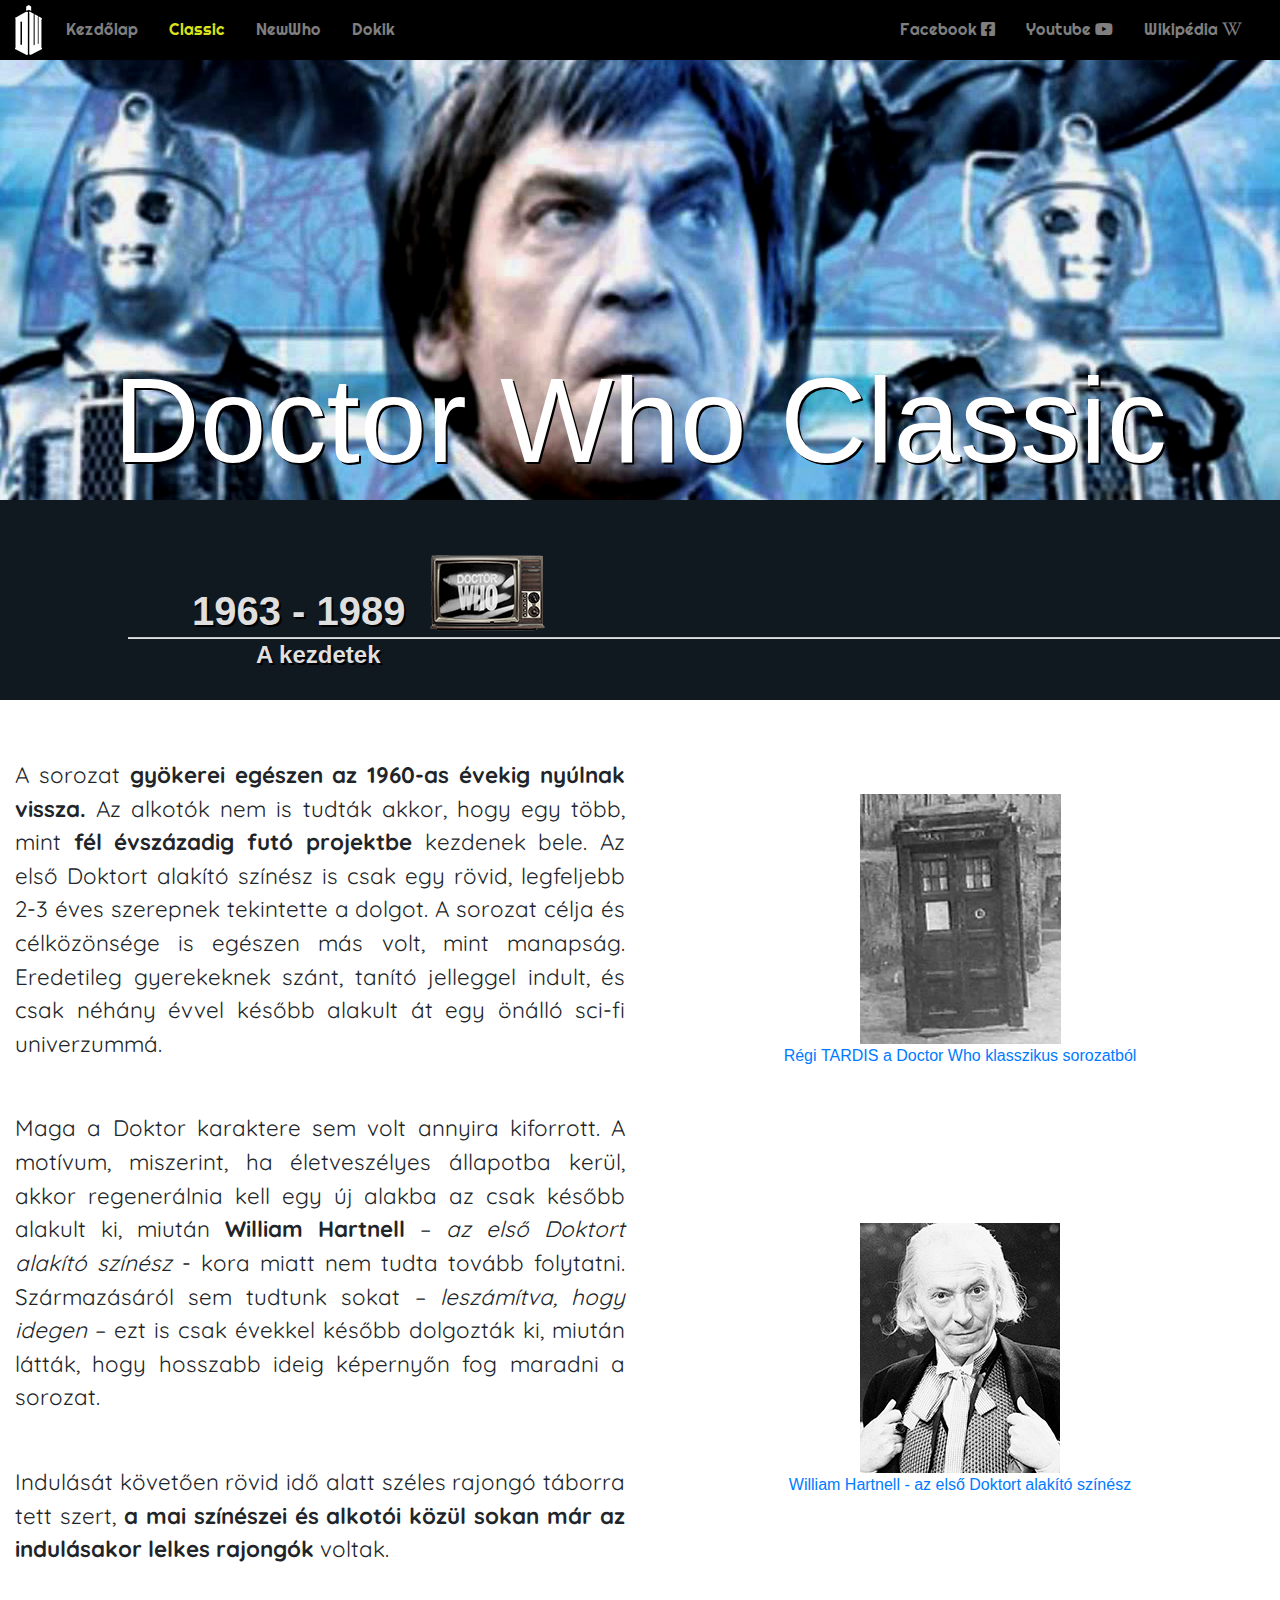
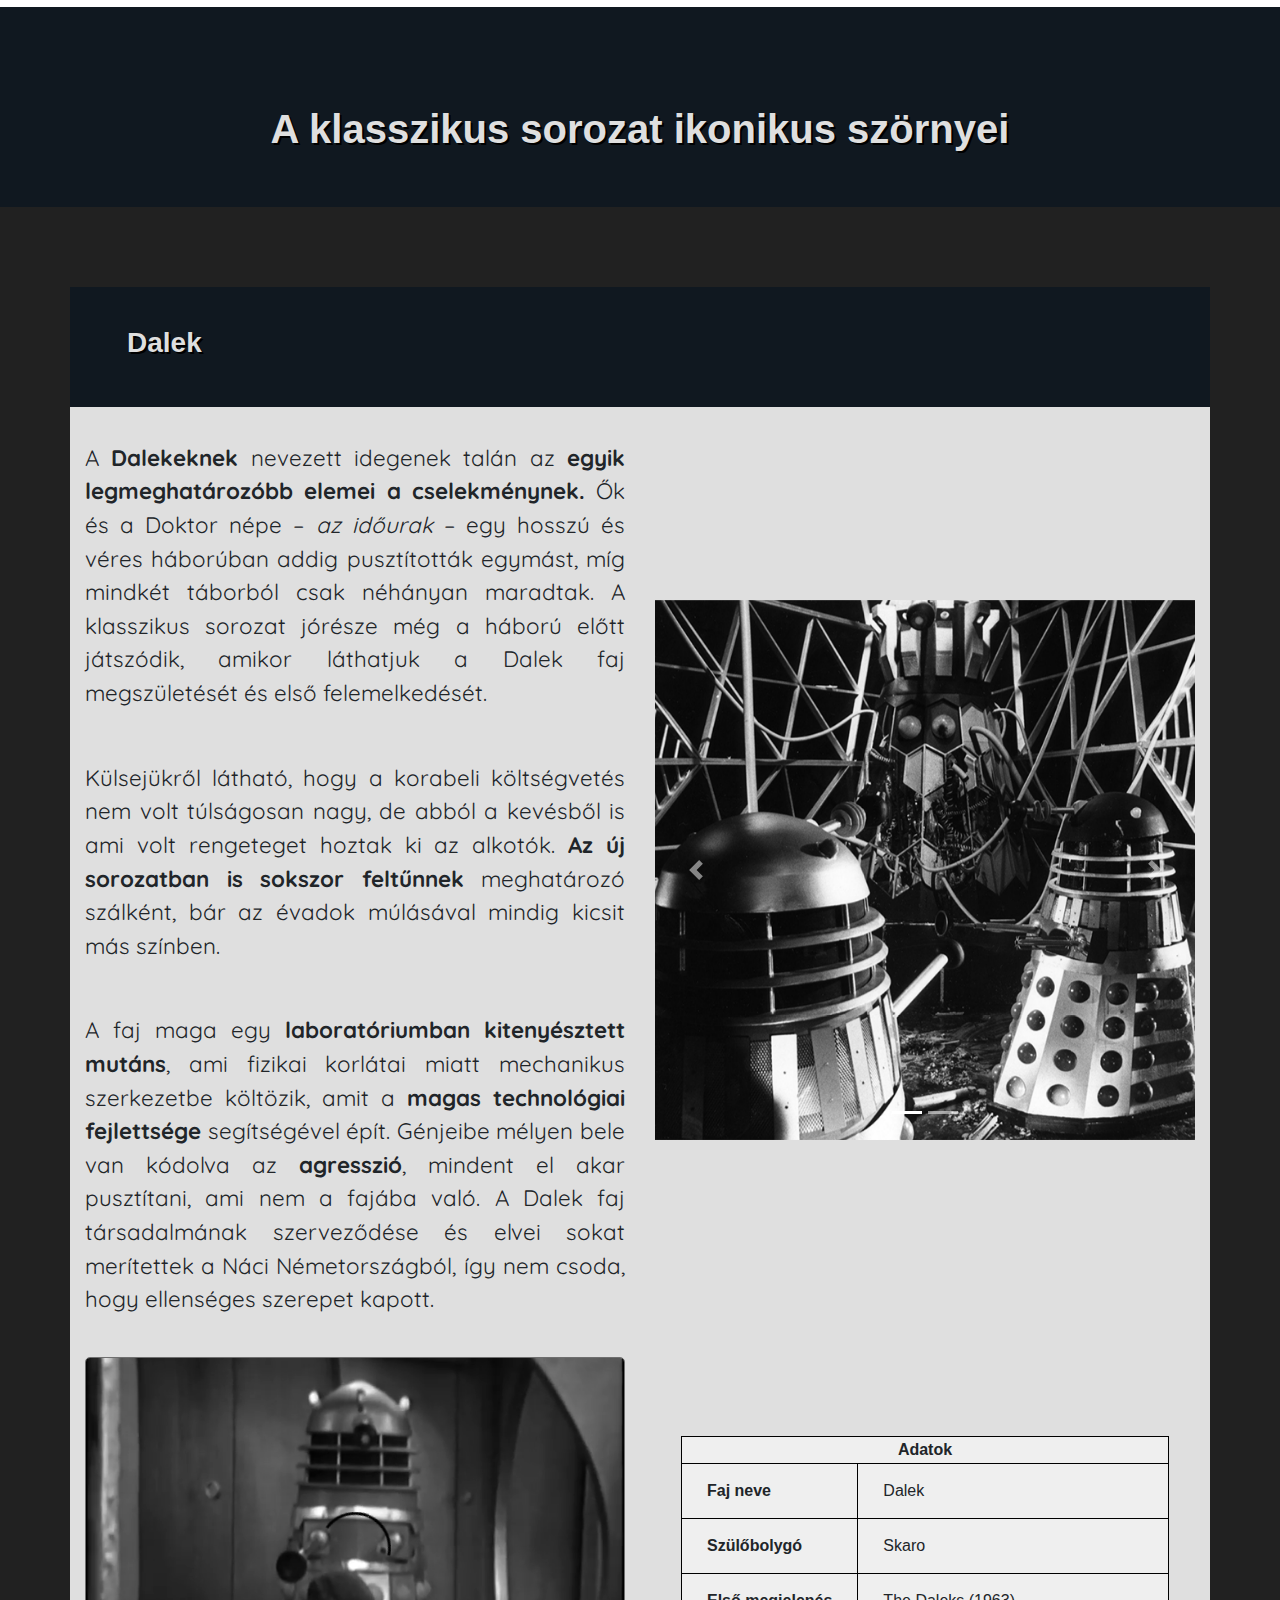
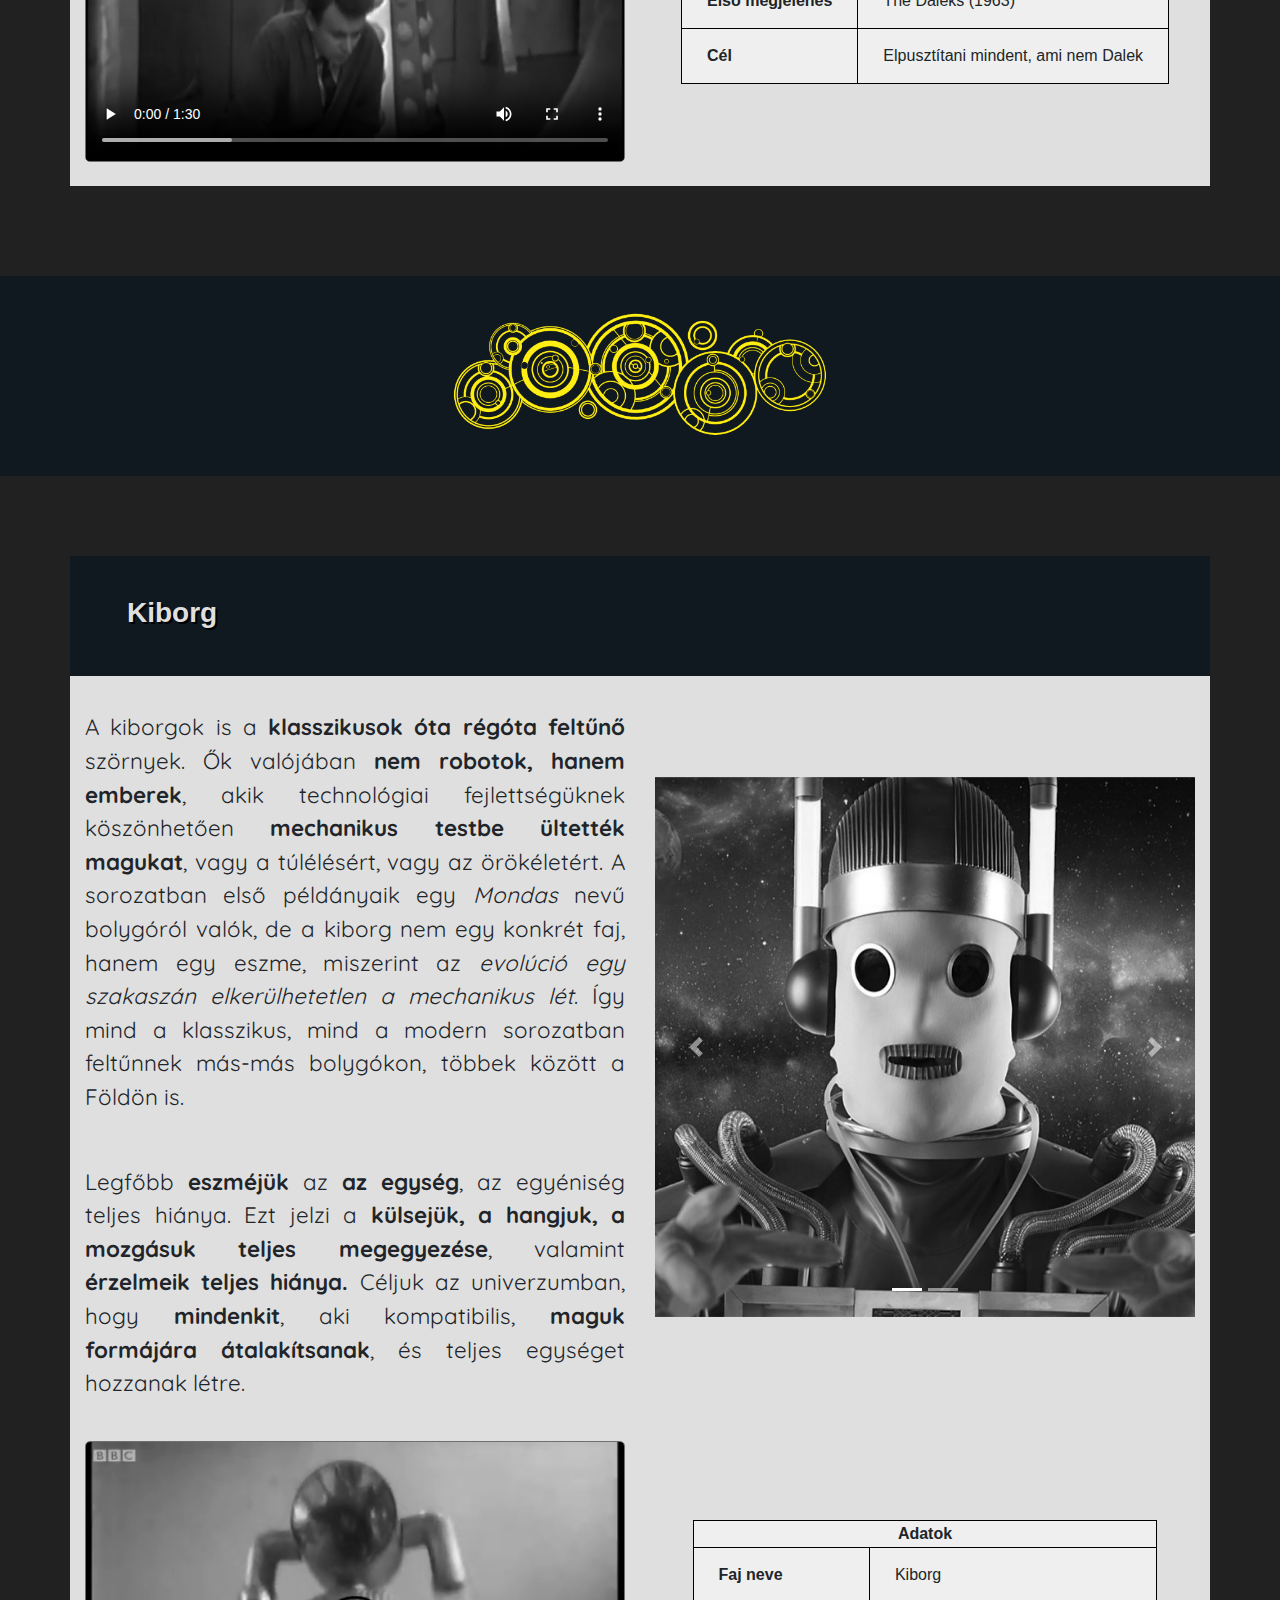
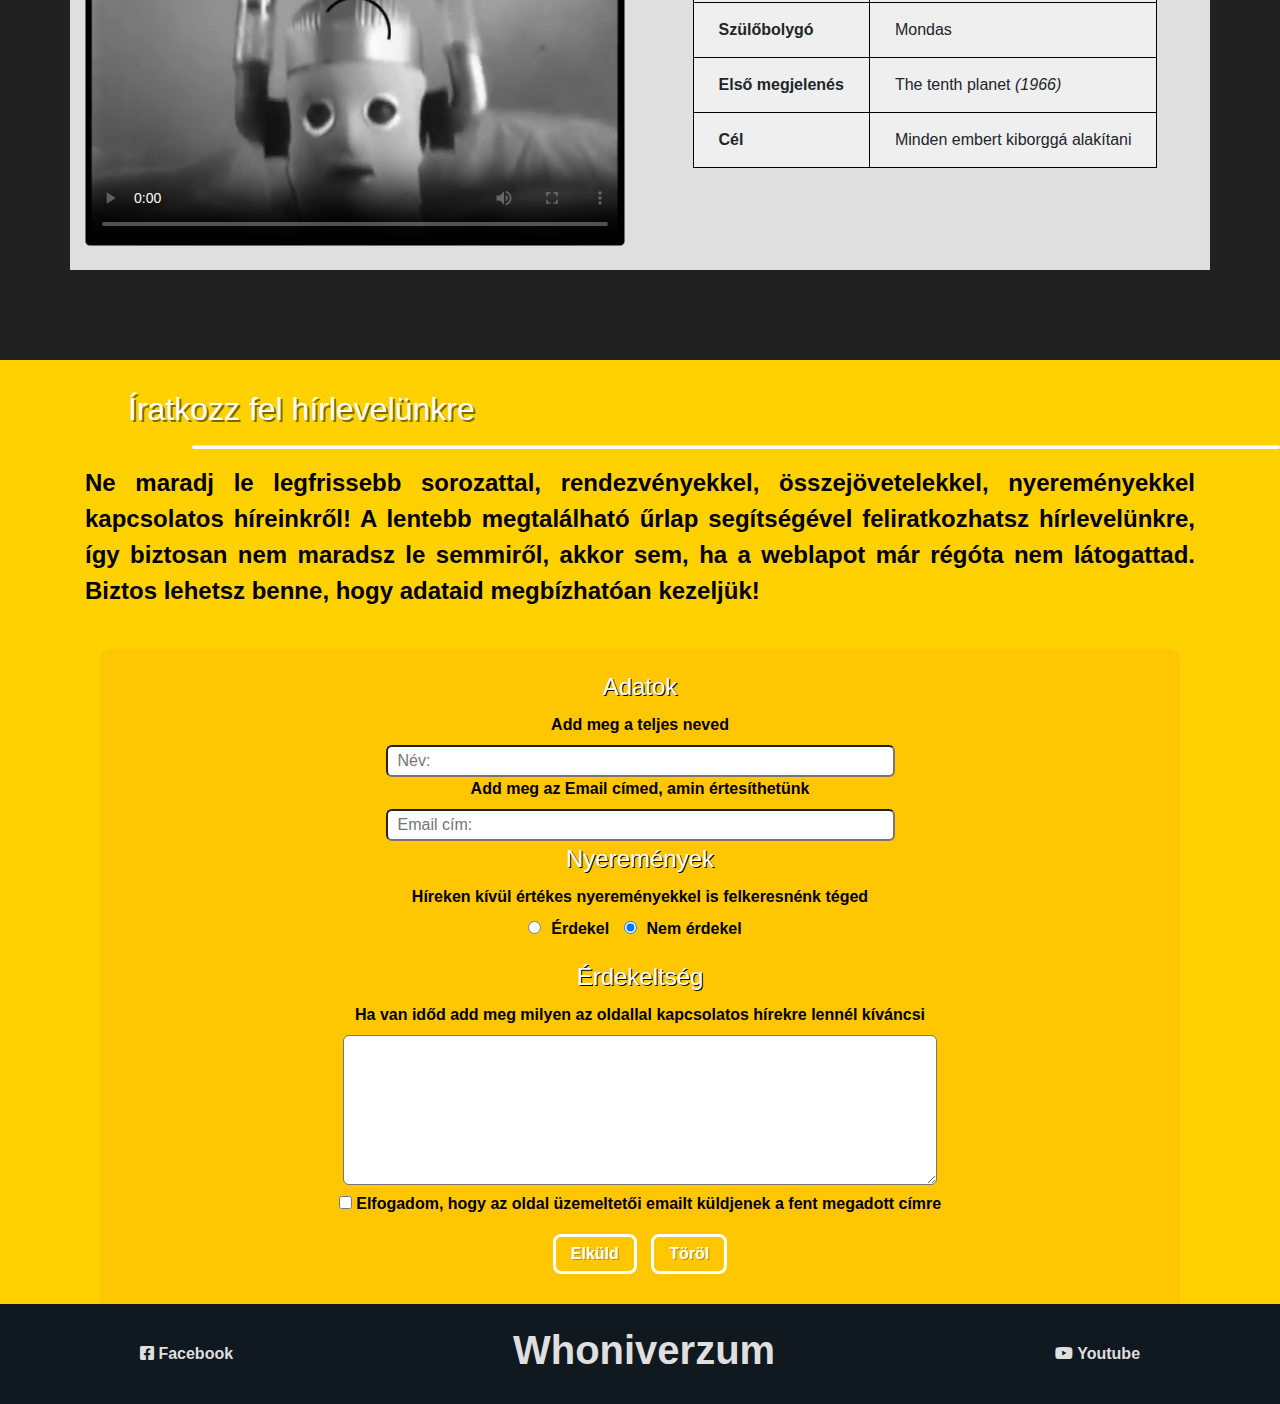
==== html/classic.html @ b6739ef6 "Classic akadálymentes nav" ====
<!DOCTYPE html>
<html lang="hu">

<head>
    <meta charset="UTF-8">
    <meta name="viewport" content="width=device-width, initial-scale=1.0">
    <title lang="en">Whoniverzum - Classic</title>
    <!--BOOTSTRAP-->
    <link rel="stylesheet" href="https://stackpath.bootstrapcdn.com/bootstrap/4.4.1/css/bootstrap.min.css"
        integrity="sha384-Vkoo8x4CGsO3+Hhxv8T/Q5PaXtkKtu6ug5TOeNV6gBiFeWPGFN9MuhOf23Q9Ifjh" crossorigin="anonymous">
    <!--/BOOTSTRAP-->

    <!--CUSTOM CSS-->
    <link rel="stylesheet" href="../css/style.css">
    <!--/CUSTOM CSS-->

    <!--FONTS-->
    <link href="https://fonts.googleapis.com/css2?family=Righteous&display=swap" rel="stylesheet">
    <link href="https://fonts.googleapis.com/css2?family=Anton&display=swap" rel="stylesheet">
    <link href="https://fonts.googleapis.com/css2?family=Quicksand:wght@300;400;500;600;700&display=swap"
        rel="stylesheet">
    <!--/FONTS-->

    <!--FONTAWESOME (ICONS)-->
    <link href="https://cdnjs.cloudflare.com/ajax/libs/font-awesome/5.13.0/css/all.min.css" rel="stylesheet">
    <!--/FONTAWESOME (ICONS)-->
</head>

<body>

    <!-- NAVBAR TOP -->
    <header>
        <nav class="navbar navbar-dark navbar-expand-md fixed-top">
            <!-- Logo -->
            <a class="navbar-brand" href="#"><img src="../img/TardisLogo.png" alt=""></a>
            <!-- alt empty Decorative -->

            <!-- WHONIVERSE TITLE - ONLY ON SMALL SCREEN -->
            <p class="d-md-none text-white" id="smallNavText">Whoniverzum</p>

            <!-- Toggler/collapsibe Button -->
            <button class="navbar-toggler" type="button" data-toggle="collapse" data-target="#mainNavbar">
                <span class="navbar-toggler-icon"></span>
            </button>

            <!-- NAVBAR LINKS - COLLAPSED ON SMALL SCREEN -->
            <div class="collapse navbar-collapse" id="mainNavbar">
                <ul class="navbar-nav mr-auto">
                    <li class="nav-item">
                        <a class="nav-link" href="../index.html">Kezdőlap</a>
                    </li>
                    <li class="nav-item active">
                        <a class="nav-link" href="#"><span lang="en">Classic</span></a>
                    </li>
                    <li class="nav-item">
                        <a class="nav-link" href="./newWho.html"><span lang="en">NewWho</span></a>
                    </li>
                    <li class="nav-item">
                        <a class="nav-link" href="./dokik.html">Dokik</a>
                    </li>
                </ul>
                <!-- LINKS - HIDDEN ON MEDIUM SCREEN -->
                <ul class="navbar-nav ml-auto d-md-none d-lg-flex">
                    <li class="nav-item">
                        <a class="nav-link" href="https://www.facebook.com/DoctorWho/"><span lang="en">Facebook </span> <i
                                class="fab fa-facebook-square"></i></a>
                    </li>
                    <li class="nav-item">
                        <a class="nav-link" href="https://www.youtube.com/user/doctorwho"><span lang="en">Youtube </span> <i
                                class="fab fa-youtube"></i></a>
                    </li>
                    <li class="nav-item">
                        <a class="nav-link" href="https://hu.wikipedia.org/wiki/Ki_vagy,_doki%3F">Wikipédia <i
                                class="fab fa-wikipedia-w"></i></a>
                    </li>
                </ul>
                <!-- /LINKS - HIDDEN ON MEDIUM SCREEN -->

                <!-- LINKS DROPDOWN ON MEDIUM SCREEN -->
                <div class="navbar-nav ml-auto d-none d-md-block d-lg-none dropdown mr-4">
                    <a class="dropdown-toggle" href="#" role="button" id="dropdownMenuLink" data-toggle="dropdown"
                        aria-haspopup="true" aria-expanded="false">
                        Továbbiak
                    </a>
                    <div class="dropdown-menu" aria-labelledby="dropdownMenuLink">
                        <a class="dropdown-item facebook-link" href="https://www.facebook.com/DoctorWho/"><span lang="en">Facebook</span> <i
                                class="fab fa-facebook-square"></i></a>
                        <a class="dropdown-item youtube-link" href="https://www.youtube.com/user/doctorwho"><span lang="en">Youtube</span> <i
                                class="fab fa-youtube"></i></a>
                        <a class="dropdown-item wiki-link"
                            href="https://hu.wikipedia.org/wiki/Ki_vagy,_doki%3F">Wikipédia <i
                                class="fab fa-wikipedia-w"></i></a>
                    </div>
                </div>
                <!-- /LINKS DROPDOWN ON MEDIUM SCREEN -->

            </div>
            <!-- /NAVBAR LINKS - COLLAPSED ON SMALL SCREEN -->
        </nav>

        <!-- OUT OF SCREEN PAGE NAVIGATION -->
        <div class="InsidePageLinks">
            <ul>
                <li><strong lang="en">Classic</strong></li>
                <li>Oldalrészek</li>
                <li><ul>
                    <li>1963 - 1989</li>
                    <li><a href="#beginning">A kezdetek</a></li>
                </ul></li>
                <li><ul>
                    <li><a href="#monsters">A klasszikus sorozat ikonikus szörnyei</a></li>
                    <li><a href="#dalek">Dalek</a></li>
                    <li><a href="#cyborg">Kiborg</a></li>
                </ul></li>
                <li><a href="#newsletter">Íratkozz fel hírlevelünkre</a></li>
            </ul>
        </div>
        <!-- /OUT OF SCREEN PAGE NAVIGATION -->

    </header>
    <!-- /NAVBAR TOP -->

    <!-- CONTENT CONTAINER -->
    <div class="container-fluid hero-element h-classic">

        <!-- HERO ELEMENT -->
        <div id="PageTitleHero_D">
            <h1><span id="T_First_D"><span lang="en">Doctor Who<wbr> Classic</span></span></h1> <!-- MAIN TITLE -->
        </div>
        <!-- /HERO ELEMENT -->

        <!-- 1963 - 1989 SECTION -->
        <section>

            <!-- SECTION HEADER -->
            <div class="sectionHeader">
                <div class="w-100">
                    <div id="kezdolaptitle">
                        <h2>1963 - 1989</h2> <!-- SECTION TITLE -->
                        <img src="../img/oldtv.png" class="img-fluid d-none d-md-block img-fluid ml-4" alt="">
                        <!-- alt empty Decorative -->
                    </div>
                    <hr>
                    <h3 id="beginning">A kezdetek</h3> <!-- SECTION STITLE -->
                </div>
            </div>
            <!-- /SECTION HEADER -->

            <!-- SECTION CONTENT CONTAINER -->
            <div class="container-fluid">
                <div class="row py-4">
                    <div class="col-sm-12 col-md-7 col-lg-6 m-auto">
                        <p class="MainText">
                            A sorozat <b>gyökerei egészen az 1960-as évekig nyúlnak vissza.</b> Az alkotók nem is tudták
                            akkor, hogy egy több, mint <b>fél évszázadig futó projektbe</b> kezdenek bele.
                            Az első Doktort alakító színész is csak egy rövid, legfeljebb 2-3 éves szerepnek tekintette
                            a dolgot.
                            A sorozat célja és célközönsége is egészen más volt, mint manapság.
                            Eredetileg gyerekeknek szánt, tanító jelleggel indult, és csak néhány évvel később alakult
                            át egy önálló <span lang="en">sci-fi</span> univerzummá.
                        </p>
                        <p class="MainText">
                            Maga a Doktor karaktere sem volt annyira kiforrott. A motívum, miszerint, ha életveszélyes
                            állapotba kerül, akkor regenerálnia kell egy új alakba az csak később alakult ki,
                            miután <span lang="en"><b>William Hartnell</b></span> – <i>az első Doktort alakító színész</i> - kora miatt nem
                            tudta tovább folytatni. Származásáról sem tudtunk sokat – <i>leszámítva, hogy idegen</i> –
                            ezt is csak évekkel később dolgozták ki, miután látták, hogy hosszabb ideig képernyőn fog
                            maradni a sorozat.
                        </p>
                        <p class="MainText">
                            Indulását követően rövid idő alatt széles rajongó táborra tett szert, <b>a mai színészei és
                                alkotói közül sokan már az indulásakor lelkes rajongók</b> voltak.
                        </p>
                    </div>
                    <!-- PREVIEW IMAGES -->
                    <div class="col-sm-12 col-md-5 col-lg-6 my-col-flex">
                        <a href="../img/oldtardis.jpg">
                            <figure class="preview">
                                <img src="../img/oldtardis_thumbnail.jpg" class="img-fluid"
                                    alt="Régi TARDIS a Doctor Who klasszikus sorozatból">
                                <figcaption>Régi <span lang="en">TARDIS</span> a <span lang="en">Doctor Who</span> klasszikus sorozatból</figcaption>
                            </figure>
                        </a>
                        <a href="../img/hartnell.jpg">
                            <figure class="preview">
                                <img src="../img/hartnell_thumbnail.jpg" class="img-fluid"
                                    alt="William Hartnell - az első Doktort alakító színész">
                                <figcaption><span lang="en">William Hartnell</span> - az első Doktort alakító színész</figcaption>
                            </figure>
                        </a>
                    </div>
                    <!-- /PREVIEW IMAGES -->
                </div>
            </div>
            <!-- /SECTION CONTENT CONTAINER -->

        <!-- OUT OF SCREEN PAGE NAVIGATION -->
        <div class="InsidePageLinks">
            <ul>
                <li><strong lang="en">Classic</strong></li>
                <li>Oldalrészek</li>
                <li><ul>
                    <li>1963 - 1989</li>
                    <li><a href="#beginning">A kezdetek</a></li>
                </ul></li>
                <li><ul>
                    <li><a href="#monsters">A klasszikus sorozat ikonikus szörnyei</a></li>
                    <li><a href="#dalek">Dalek</a></li>
                    <li><a href="#cyborg">Kiborg</a></li>
                </ul></li>
                <li><a href="#newsletter">Íratkozz fel hírlevelünkre</a></li>
            </ul>
        </div>
        <!-- /OUT OF SCREEN PAGE NAVIGATION -->

        </section>
        <!-- /1963 - 1989 SECTION -->

        <!-- MONSTERS SECTION -->
        <section>

            <!-- SECTION HEADER -->
            <div class="sectionHeader">
                <h2 class="m-auto" id="monsters">A klasszikus sorozat ikonikus szörnyei</h2>
            </div>
            <!-- /SECTION HEADER -->

            <!-- SECTION CONTENT CONTAINER -->
            <div class="container-fluid sectionContent mydark-bg pd0-medium">

                <!-- SUBSECTION HEADER -->
                <div class="container smallSeparator px-0 nm-medium">
                    <div class="sectionHeader-small">
                        <h3 id="dalek">Dalek</h3>
                    </div>
                </div>
                <!-- /SUBSECTION HEADER -->

                <!-- SUBSECTION CONTENT -->
                <div class="container mylight-bg nm-medium">
                    <div class="row">

                        <!-- DESCRIPTION -->
                        <div class="col-sm-12 col-md-6 col-lg-6">
                            <p class="MainText">
                                A <b>Dalekeknek</b> nevezett idegenek talán az <b>egyik legmeghatározóbb elemei a
                                    cselekménynek.</b>
                                Ők és a Doktor népe – <i>az időurak</i> – egy hosszú és véres háborúban addig
                                pusztították egymást, míg mindkét táborból csak néhányan maradtak.
                                A klasszikus sorozat jórésze még a háború előtt játszódik, amikor láthatjuk a Dalek faj
                                megszületését és első felemelkedését.
                            </p>
                            <p class="MainText">
                                Külsejükről látható, hogy a korabeli költségvetés nem volt túlságosan nagy, de abból a
                                kevésből is ami volt rengeteget hoztak ki az alkotók.
                                <b>Az új sorozatban is sokszor feltűnnek</b> meghatározó szálként, bár az évadok
                                múlásával mindig kicsit más színben.
                            </p>
                            <p class="MainText">
                                A faj maga egy <b>laboratóriumban kitenyésztett mutáns</b>, ami fizikai korlátai miatt
                                mechanikus szerkezetbe költözik, amit a <b>magas technológiai fejlettsége</b>
                                segítségével épít.
                                Génjeibe mélyen bele van kódolva az <b>agresszió</b>, mindent el akar pusztítani, ami
                                nem a fajába való. A Dalek faj társadalmának szerveződése és elvei sokat merítettek a
                                Náci Németországból,
                                így nem csoda, hogy ellenséges szerepet kapott.
                            </p>
                        </div>
                        <!-- /DESCRIPTION -->

                        <!-- GALLERY -->
                        <div class="col-sm-12 col-md-6 col-lg-6 my-auto">
                            <div id="dalekCarousel" class="carousel slide">

                                <!-- Indicators -->
                                <ul class="carousel-indicators">
                                    <li data-target="#dalekCarousel" data-slide-to="0" class="active"></li>
                                    <li data-target="#dalekCarousel" data-slide-to="1"></li>
                                </ul>

                                <!-- The slideshow -->
                                <div class="carousel-inner">
                                    <div class="carousel-item active">
                                        <img src="../img/classicdalek.jpg" class="img-fluid" alt="Dalek a klasszikus sorozatból">
                                    </div>
                                    <div class="carousel-item">
                                        <img src="../img/newdalek.jpg" class="img-fluid" alt="Dalek az új sorozatból">
                                    </div>
                                </div>

                                <!-- Left and right controls -->
                                <a class="carousel-control-prev" href="#dalekCarousel" data-slide="prev">
                                    <span class="carousel-control-prev-icon"></span>
                                </a>
                                <a class="carousel-control-next" href="#dalekCarousel" data-slide="next">
                                    <span class="carousel-control-next-icon"></span>
                                </a>
                            </div>
                        </div>
                        <!-- /GALLERY -->
                    </div>

                    <div class="row">

                        <!-- VIDEO -->
                        <div class="col-sm-12 col-md-6 col-lg-6">
                            <div class="embed-responsive embed-responsive-4by3 media-video my-4">
                                <video controls poster="../img/Dalek_Classic_preview.png">
                                    <source src="../media/Dalek_Classic.mp4" type="video/mp4">
                                    A böngésző nem támogat videó lejátszást.
                                </video>
                            </div>
                        </div>
                        <!-- /VIDEO -->

                        <!-- MONSTER TABLE -->
                        <div class="col-sm-12 col-md-6 col-lg-6 m-auto py-4">
                            <table class="m-auto py-4 monster-table">
                                <tr>
                                    <th colspan="2">Adatok</th>
                                </tr>
                                <tr>
                                    <td>Faj neve</td>
                                    <td>Dalek</td>
                                </tr>
                                <tr>
                                    <td>Szülőbolygó</td>
                                    <td lang="en">Skaro</td>
                                </tr>
                                <tr>
                                    <td>Első megjelenés</td>
                                    <td lang="en">The Daleks (1963)</td>
                                </tr>
                                <tr>
                                    <td>Cél</td>
                                    <td>Elpusztítani mindent, ami nem Dalek</td>
                                </tr>
                            </table>
                        </div>
                        <!-- /MONSTER TABLE -->

                    </div>
                </div>
                <!-- /SUBSECTION CONTENT -->
            </div>
            <!-- /SECTION CONTENT CONTAINER -->

        <!-- OUT OF SCREEN PAGE NAVIGATION -->
        <div class="InsidePageLinks">
            <ul>
                <li><strong lang="en">Classic</strong></li>
                <li>Oldalrészek</li>
                <li><ul>
                    <li>1963 - 1989</li>
                    <li><a href="#beginning">A kezdetek</a></li>
                </ul></li>
                <li><ul>
                    <li><a href="#monsters">A klasszikus sorozat ikonikus szörnyei</a></li>
                    <li><a href="#dalek">Dalek</a></li>
                    <li><a href="#cyborg">Kiborg</a></li>
                </ul></li>
                <li><a href="#newsletter">Íratkozz fel hírlevelünkre</a></li>
            </ul>
        </div>
        <!-- /OUT OF SCREEN PAGE NAVIGATION -->


            <!-- SECTION SEPARATOR -->
            <div class="sectionHeader">
                <img src="../img/gallifreyanwriting.png" class="img-fluid" alt="">
                <!-- alt empty Decorative -->
            </div>
            <!-- /SECTION SEPARATOR -->

            <!-- SECTION CONTENT CONTAINER -->
            <div class="container-fluid sectionContent mydark-bg pd0-medium">

                <!-- SUBSECTION HEADER -->
                <div class="container smallSeparator px-0 nm-medium">
                    <div class="sectionHeader-small">
                        <h3 id="cyborg">Kiborg</h3>
                    </div>
                </div>
                <!-- /SUBSECTION HEADER -->

                <!-- SUBSECTION CONTENT -->
                <div class="container mylight-bg nm-medium">
                    <div class="row">

                        <!-- DESCRIPTION -->
                        <div class="col-sm-12 col-md-6 col-lg-6">
                            <p class="MainText">
                                A kiborgok is a <b>klasszikusok óta régóta feltűnő</b> szörnyek. Ők valójában <b>nem
                                    robotok, hanem emberek</b>, akik technológiai fejlettségüknek köszönhetően
                                <b>mechanikus testbe ültették magukat</b>,
                                vagy a túlélésért, vagy az örökéletért. A sorozatban első példányaik egy <span lang="en"><i>Mondas</i></span>
                                nevű bolygóról valók, de a kiborg nem egy konkrét faj, hanem egy eszme,
                                miszerint az <i>evolúció egy szakaszán elkerülhetetlen a mechanikus lét</i>. Így mind a
                                klasszikus, mind a modern sorozatban feltűnnek más-más bolygókon, többek között a Földön
                                is.
                            </p>
                            <p class="MainText">
                                Legfőbb <b>eszméjük</b> az <b>az egység</b>, az egyéniség teljes hiánya. Ezt jelzi a
                                <b>külsejük, a hangjuk, a mozgásuk teljes megegyezése</b>, valamint <b>érzelmeik teljes
                                    hiánya.</b>
                                Céljuk az univerzumban, hogy <b>mindenkit</b>, aki kompatibilis, <b>maguk formájára
                                    átalakítsanak</b>, és teljes egységet hozzanak létre.
                            </p>
                        </div>
                        <!-- /DESCRIPTION -->

                        <!-- GALLERY -->
                        <div class="col-sm-12 col-md-6 col-lg-6 my-auto">
                            <div id="cybermanCarousel" class="carousel slide">

                                <!-- Indicators -->
                                <ul class="carousel-indicators">
                                    <li data-target="#cybermanCarousel" data-slide-to="0" class="active"></li>
                                    <li data-target="#cybermanCarousel" data-slide-to="1"></li>
                                </ul>

                                <!-- The slideshow -->
                                <div class="carousel-inner">
                                    <div class="carousel-item active">
                                        <img src="../img/Cyberman_Classic.jpg" class="img-fluid" alt="Kiborg a klasszikus sorozatból">
                                    </div>
                                    <div class="carousel-item">
                                        <img src="../img/newcyborg.jpg" class="img-fluid" alt="Kiborg az új sorozatból">
                                    </div>
                                </div>

                                <!-- Left and right controls -->
                                <a class="carousel-control-prev" href="#cybermanCarousel" data-slide="prev">
                                    <span class="carousel-control-prev-icon"></span>
                                </a>
                                <a class="carousel-control-next" href="#cybermanCarousel" data-slide="next">
                                    <span class="carousel-control-next-icon"></span>
                                </a>
                            </div>
                        </div>
                        <!-- /GALLERY -->

                    </div>
                    <div class="row">

                        <!-- VIDEO -->
                        <div class="col-sm-12 col-md-6 col-lg-6">
                            <div class="embed-responsive embed-responsive-4by3 media-video my-4">
                                <video controls poster="../img/Cybermen_Classic_preview.png">
                                    <source src="../media/Cybermen_Classic.mp4" type="video/mp4">
                                    A böngésző nem támogat videó lejátszást.
                                </video>
                            </div>
                        </div>
                        <!-- /VIDEO -->

                        <!-- MONSTER TABLE -->
                        <div class="col-sm-12 col-md-6 col-lg-6 m-auto py-4">
                            <table class="m-auto py-4 monster-table">
                                <tr>
                                    <th colspan="2">Adatok</th>
                                </tr>
                                <tr>
                                    <td>Faj neve</td>
                                    <td>Kiborg</td>
                                </tr>
                                <tr>
                                    <td>Szülőbolygó</td>
                                    <td lang="en">Mondas</td>
                                </tr>
                                <tr>
                                    <td>Első megjelenés</td>
                                    <td lang="en">The tenth planet <i>(1966)</i></td>
                                </tr>
                                <tr>
                                    <td>Cél</td>
                                    <td>Minden embert kiborggá alakítani</td>
                                </tr>
                            </table>
                        </div>
                        <!-- MONSTER TABLE -->
                    </div>
                </div>
                <!-- SUBSECTION CONTENT -->
            </div>
            <!-- /SECTION CONTENT CONTAINER -->

        <!-- OUT OF SCREEN PAGE NAVIGATION -->
        <div class="InsidePageLinks">
            <ul>
                <li><strong lang="en">Classic</strong></li>
                <li>Oldalrészek</li>
                <li><ul>
                    <li>1963 - 1989</li>
                    <li><a href="#beginning">A kezdetek</a></li>
                </ul></li>
                <li><ul>
                    <li><a href="#monsters">A klasszikus sorozat ikonikus szörnyei</a></li>
                    <li><a href="#dalek">Dalek</a></li>
                    <li><a href="#cyborg">Kiborg</a></li>
                </ul></li>
                <li><a href="#newsletter">Íratkozz fel hírlevelünkre</a></li>
            </ul>
        </div>
        <!-- /OUT OF SCREEN PAGE NAVIGATION -->



        </section>
        <!-- /MONSTERS SECTION -->

        <!-- NEWSLETTER -->
        <section id="hirlevel">
            <h2 id="newsletter">Íratkozz fel hírlevelünkre</h2>
            <hr>
            <div class="container">
                <p>
                    Ne maradj le legfrissebb sorozattal, rendezvényekkel, összejövetelekkel, nyereményekkel kapcsolatos
                    híreinkről! A lentebb megtalálható űrlap segítségével feliratkozhatsz hírlevelünkre,
                    így biztosan nem maradsz le semmiről, akkor sem, ha a weblapot már régóta nem látogattad. Biztos
                    lehetsz benne, hogy adataid megbízhatóan kezeljük!
                </p>
                <div class="container text-center">
                    <!-- SUBSCRIBE FORM -->
                    <form action="mailto:vmt982@inf.elte.hu" method="POST" enctype="text/plain">
                        <fieldset>
                            <legend>Adatok</legend>
                            <label for="nevInput">Add meg a teljes neved</label><br>
                            <input type="text" name="nev" id="nevInput" size="50" placeholder="Név:" maxlength="40"
                                required class="textInput"><br>
                            <label for="emailInput">Add meg az Email címed, amin értesíthetünk</label><br>
                            <input type="email" name="email" id="emailInput" size="50" placeholder="Email cím:"
                                maxlength="40" class="textInput" required>
                        </fieldset>
                        <fieldset>
                            <legend>Nyeremények</legend>
                            <label for="v1">Híreken kívül értékes nyereményekkel is felkeresnénk téged</label><br>
                            <input type="radio" name="nyeremeny" id="v1" value="1"><label id="lv1"
                                for="v1">Érdekel</label>
                            <input type="radio" name="nyeremeny" id="v2" value="2" checked><label id="lv2" for="v2">Nem
                                érdekel</label>
                        </fieldset>
                        <fieldset>
                            <legend>Érdekeltség</legend>
                            <label for="erdekeltseg">Ha van időd add meg milyen az oldallal kapcsolatos hírekre lennél
                                kíváncsi</label><br>
                            <textarea name="erdekeltseg" id="erdekeltseg" cols="60" rows="6" maxlength="250"
                                class="textInput"></textarea><br>
                        </fieldset>
                        <label for="elfogad">
                            <input type="checkbox" name="elfogad" id="elfogad" value="igen" required>
                            Elfogadom, hogy az oldal üzemeltetői emailt küldjenek a fent megadott címre
                        </label><br>
                        <fieldset>
                            <input type="submit" value="Elküld" class="myformButton">
                            <input type="reset" value="Töröl" class="myformButton">
                        </fieldset>
                    </form>
                    <!-- /SUBSCRIBE FORM -->
                </div>
            </div>

        <!-- OUT OF SCREEN PAGE NAVIGATION -->
        <div class="InsidePageLinks">
            <ul>
                <li><strong lang="en">Classic</strong></li>
                <li>Oldalrészek</li>
                <li><ul>
                    <li>1963 - 1989</li>
                    <li><a href="#beginning">A kezdetek</a></li>
                </ul></li>
                <li><ul>
                    <li><a href="#monsters">A klasszikus sorozat ikonikus szörnyei</a></li>
                    <li><a href="#dalek">Dalek</a></li>
                    <li><a href="#cyborg">Kiborg</a></li>
                </ul></li>
                <li><a href="#newsletter">Íratkozz fel hírlevelünkre</a></li>
            </ul>
        </div>
        <!-- /OUT OF SCREEN PAGE NAVIGATION -->

        </section>
        <!-- /NEWSLETTER -->

        <!-- FOOTER -->
        <footer>
            <a href="https://www.facebook.com/DoctorWho/"><i class="fab fa-facebook-square"></i> Facebook</a>
            <h1>Whoniverzum</h1>
            <a href="https://www.youtube.com/user/doctorwho"><i class="fab fa-youtube"></i> Youtube</a>
        </footer>
        <!-- /FOOTER -->
    </div>
    <!-- /CONTENT CONTAINER -->

    <!-- BOOTSTRAP JS -->
    <script src="https://code.jquery.com/jquery-3.4.1.slim.min.js"
        integrity="sha384-J6qa4849blE2+poT4WnyKhv5vZF5SrPo0iEjwBvKU7imGFAV0wwj1yYfoRSJoZ+n"
        crossorigin="anonymous"></script>
    <script src="https://cdn.jsdelivr.net/npm/popper.js@1.16.0/dist/umd/popper.min.js"
        integrity="sha384-Q6E9RHvbIyZFJoft+2mJbHaEWldlvI9IOYy5n3zV9zzTtmI3UksdQRVvoxMfooAo"
        crossorigin="anonymous"></script>
    <script src="https://stackpath.bootstrapcdn.com/bootstrap/4.4.1/js/bootstrap.min.js"
        integrity="sha384-wfSDF2E50Y2D1uUdj0O3uMBJnjuUD4Ih7YwaYd1iqfktj0Uod8GCExl3Og8ifwB6"
        crossorigin="anonymous"></script>
</body>

</html>
---- css/style.css ----
*{
    box-sizing: border-box;
}

/* ================NAVBAR STYLE===================*/
.navbar{
    padding: 0px 15px 0px 15px;
    background-color: rgba(0,0,0,1.0);
}

@media (max-width: 768px) {
    .navbar { background-color: #000; }
}

.navbar-brand > img{
    height: 50px;
}

.navbar-nav > li {
    padding-right: 15px;
    margin: auto;
}

.navbar-nav a{
    color: #c5c5c5;
    font-family: 'Righteous', sans-serif;
    text-decoration: none;
    transition: .5s;
}

.navbar-nav a:hover{
    color: #fff;
    transition: .5s;
}

.navbar .navbar-nav .active > .nav-link {
    color:#dbe11a;
}

#smallNavText{
    font-size: 1.5em !important;
}

.navbar .dropdown-menu{
    background-color: #000;
}

.facebook-link:hover{
    background-color: #4267B2;
}

.youtube-link:hover{
    background-color: #FF0000;
}

.wiki-link:hover{
    background-color: #fff;
    color: #000 !important;
}

.InsidePageLinks{
    position: absolute;
    left: -750px;
    top: inherit;
}

/* ================HERO STYLE===================*/

.hero-element{
    height: 500px;
    z-index: -1;
    padding: 0;
    background-color: #101820;
    background-position: center center;
    background-repeat: no-repeat;
}

.h-main{
    background-image: url("../img/Hero.png");
}

.h-classic{
    background-image: url("../img/HeroClassic.png");
}

.h-doctors{
    background-image: url("../img/alldoctors.png");
    background-position: center top;
}

.h-newWho{
    background-image: url("../img/NewWhoHero.jpg");
    background-position: center top;
}

#PageTitleHero h1{
    color: #fff;
    margin: auto;
    text-align: center;
    text-shadow: 2px 2px black;
}

#PageTitleHero_D h1{
    color: #fff;
    text-align: center;
    text-shadow: 2px 2px black;
}

#PageTitleHero{
    height: inherit;
    display: flex;
    justify-content: center;
}

#PageTitleHero_D{
    height: inherit;
    display: flex;
    justify-content: center;
    align-items: flex-end;
}

@media (max-width: 660px) {
    #T_First, #T_First_D{
        font-size: 1.5em;
    }

    #T_Second{
        font-size: 0.5em;
    }
}

@media (min-width: 660px) {
    #T_First, #T_First_D{
        font-size: 3em;
    }

    #T_Second{
        font-size: 1em;
    }
}
/* ================SECTION STYLE===================*/
.sectionHeader{
    display: flex;
    align-items: center;
    justify-content: center;
    height: 200px;
    background-color: #101820;
    text-shadow: 2px 2px #000;
}

.sectionHeader-small{
    display: flex;
    align-items: center;
    justify-content: flex-start;
    height: 120px;
    background-color: #101820;
    text-shadow: 2px 2px #000;
}

.smallSeparator{
    padding-top: 80px;
}

.sectionHeader h2,h3{
    color: #dfdfdf;
    font-family: 'Arnold',sans-serif;
    font-weight: 800;
    z-index: 5;
}

.sectionHeader-small h3{
    margin-left: 5%;
}

@media (max-width: 768px) {

    .sectionHeader .jc{
        justify-content: center;
    }

    .sectionHeader h2{
        margin: auto;
        margin-bottom: 0;
        padding-bottom: 5px;
        font-size: 1.5em;
        text-align: center;
    }
    
    .sectionHeader h3{
        font-size: 1.3em;
        text-align: center;
    }
    
    .sectionHeader hr{
        height: 1px;
        background-color: #dfdfdf;
        margin-left: 10%;
        margin-right: 10%;
        margin-top: 2px;
        margin-bottom: 2px;
    }

    .sectionHeader img{
        max-height: 100px;
    }
}

@media (min-width: 768px) {

    .sectionHeader h2{
        padding-top: 45px;
        margin-left: 15%;
        margin-bottom: 0;
        font-size: 2.5em;
    }
    
    .sectionHeader h3{
        margin-left: 20%;
        font-size: 1.5em;
        padding-top: 0px;
    }
    
    .sectionHeader hr{
        height: 1px;
        background-color: #dfdfdf;
        margin-left: 10%;
        margin-top: 2px;
        margin-bottom: 2px;
    }
}

#kezdolaptitle{
    display: flex;
    align-items: flex-end;
    padding-top: 20px;
}

#kezdolaptitle img{
    padding-right: 15px;
}

.sectionContent{
    padding-bottom: 90px;
}

.sectionContent a:link{
    text-decoration: underline;
    font-weight: bold;
}

.sectionContent a:visited{
    color: purple;
}

.mydark-bg{
    background-color: #212121;
}

.my-col-flex{
    display: flex;
    flex-direction: column;
    justify-content: space-around;
}

.mylight-bg{
    background-color: #dfdfdf;
}

.mydkblue-bg{
    background-color:  #101820;
}

@media (max-width: 992px)
{
    .pd0-medium{
        padding: 0px;
    }

    .nm-medium{
        margin: 0px;
        max-width: 100%;
    }
}


article p{
    line-height: 2.5em;
    font-family: 'Quicksand',sans-serif;
    font-weight: 500;
    font-size: 1.2em;
    padding-top: 30px;
    text-align: justify;
}

@media (max-width: 576px)
{
    article p{
        line-height: 2em;
        font-size: 1em;
    }
}

article h4{
    font-style: italic;
    text-align: left;
}

aside{
    border-radius: 15px 5px 15px 5px;
    padding: 10px 10px;
    text-align: justify;
    background-color: #003b6f;
    color: white;
    text-shadow: 1px 1px black;
}

aside h4{
    font-style: italic;
}

#trailerCaption{
    font-size: 1.5em;
    font-weight: 600;
    margin-top: 20px;
    margin-left: 4%;
    margin-bottom: 0;
}

.mediaArea{
    margin-top: 40px;
}

.media-video{
    border: 1px solid rgba(0,0,0,0.5);
    border-radius: 5px;
    overflow: hidden;
}

#gallifreyImageBackground{
    background-color: #101820;
    text-align: center;
}

.sectionSepImgContainer{
    display: flex;
    justify-content: flex-end;
}

@media (min-width: 768px){
    .sectionHeader img{
        max-height: 130px;
    }
}

.MainText{
    font-family: 'Quicksand',sans-serif;
    font-size: 1.4em;
    padding-top: 35px;
    text-align: justify;
}

@media (max-width: 768px)
{
    article, .MainText{
        font-size: 1em;
    }
}

#tardisOnStreet{
    margin: auto;
    margin-top: 60px;
    padding: 2px 2px;
}

figure, figcaption{
    text-align: center;
}

#tardisOnStreet img{
    max-height: 400px;
}

.preview{
    transition: .5s;
}

.preview:hover{
    transform: scale(1.03);
    opacity: 0.9;
    transition: .5s;
}
/* TABLE STYLE*/

#szakaszTable{
    margin: 80px auto;
    text-align: center;
}

table,th, td {
    border: 1px solid black;
}

table caption{
    text-align: center;
}

#szakaszTable caption table{
    margin: 10px auto;
}

#szakaszTable caption td{
    padding: 0px 0px;
}

@media (min-width: 768px)
{
    #szakaszTable th, td {
        padding: 15px 25px 15px 25px;
    }
}

@media (max-width: 768px)
{
    table td ul{
        padding-left: 25px;
    }
}

@media (max-width: 576px)
{
    #szakaszTable{
        font-size: 0.6em;
    }
}

#szakaszTable th{
    background-color: #002060;
    color: #fff;
    text-align: center;
    vertical-align: middle;
    padding-top: 15px;
    padding-bottom: 15px;
}

#szakaszTable tr:nth-child(3){
    text-align: left;
    vertical-align: top;
}

.table-recommended-bg{
    background-color: green;
}

.table-notrecommended-bg{
    background-color: red;
}

.table-mild-recommended-bg{
    background-color: #ffc601;
}

.table-recommended{
    color: green;
    font-weight: bold;
    text-shadow: 1px 1px black;
}

.table-notrecommended{
    color: red;
    font-weight: bold;
    text-shadow: 1px 1px black;
}

.table-mild-recommended{
    color: #ffc601;
    font-weight: bold;
    text-shadow: 1px 1px black;
}

.monster-table{
    background-color: #efefef;
}

.monster-table th{
    text-align: center;
}

.monster-table tr td:first-child{
    font-weight: bold;
}

/* HIRLEVEL STYLE*/
#hirlevel{
    background-color: #ffd101;
    color: #fff;
    padding-top: 30px;
}

#hirlevel hr{
    background-color: #fff;
    height: 3px;
    margin-left: 15%;
    border-radius: 4px;
}

#hirlevel h2{
    margin-left: 10%;
    text-shadow: 2px 2px rgba(0,0,0,0.5);
}

#hirlevel p{
    text-align: justify;
    /*text-shadow: 2px 2px rgba(0,0,0,0.4);*/
    color: #000;
    font-weight: 600;
    font-size: 1.5em;
}
/* HIRLEVEL FORM */
#hirlevel form{
    padding-top: 20px;
    padding-bottom: 20px;
    margin-top: 40px;
    background-color: #ffc601;
    border-radius: 10px 10px 0px 0px;
}

@media(max-width: 576px)
{
    #hirlevel h2{
        font-size: 1.5rem;
    }

    .textInput{
        width: 85%;
        padding: 2px 10px;
        border-radius: 6px 6px;
    }
    
    #hirlevel form label{
        font-size: 0.8em;
    }

    #hirlevel p{
        font-size: 1em;
    }
}

@media(min-width: 576px)
{
    .textInput{
        padding: 2px 10px;
        border-radius: 6px 6px;
    }
}

#hirlevel form label{
    color: #000;
    font-weight: bold;
}

#lv1, #lv2 {
    padding: 0px 10px 10px 10px;
}

#hirlevel form legend{
    text-shadow: 1px 1px black;
    text-align: center;
}

.myformButton {
    background-color: transparent;
    border: 3px solid white;
    color: white;
    border-radius: 8px;
    font-weight: bold;
    padding: 5px 15px;
    text-shadow: 1px 1px rgba(0,0,0,0.3);
    transition: .5s;
    margin: 10px 5px;
}

.myformButton:hover {
    transition: .5s;
    color: #c70009;
    border-color: #c70009;
}

.myformButton:focus{
    transition: .5s;
    color: #0024c7;
    border-color: #0024c7;
}

/* FOOTER STYLE */
footer{
    height: 100px;
    display: flex;
    align-items: center;
    justify-content: space-around;
    background-color: #101820;
}

footer h1, footer a{
    color: #dfdfdf;
    text-decoration: none;
    font-weight: 800;
}

footer a:hover{
    color: #fff;
    text-decoration: none;
}

@media (max-width: 576px)
{
    footer h1, footer a{
        font-size: 1rem;
    }
}
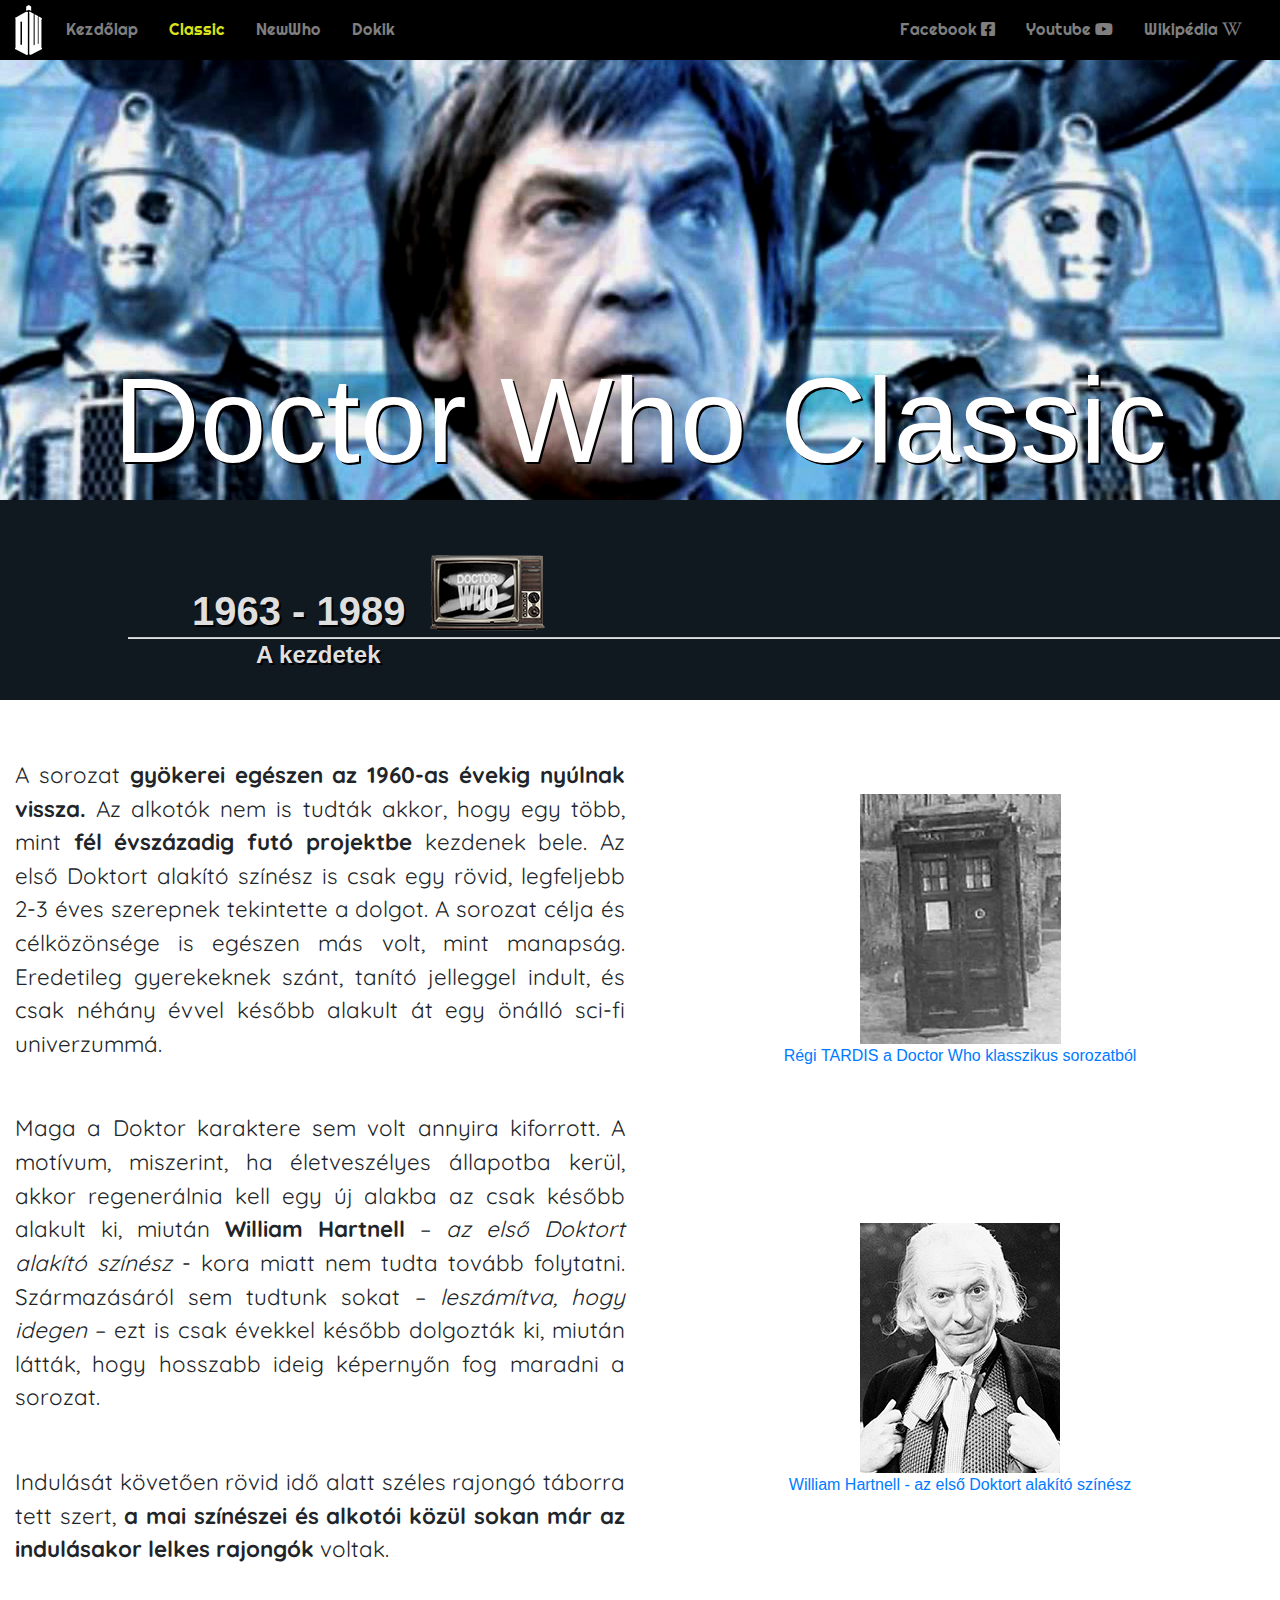
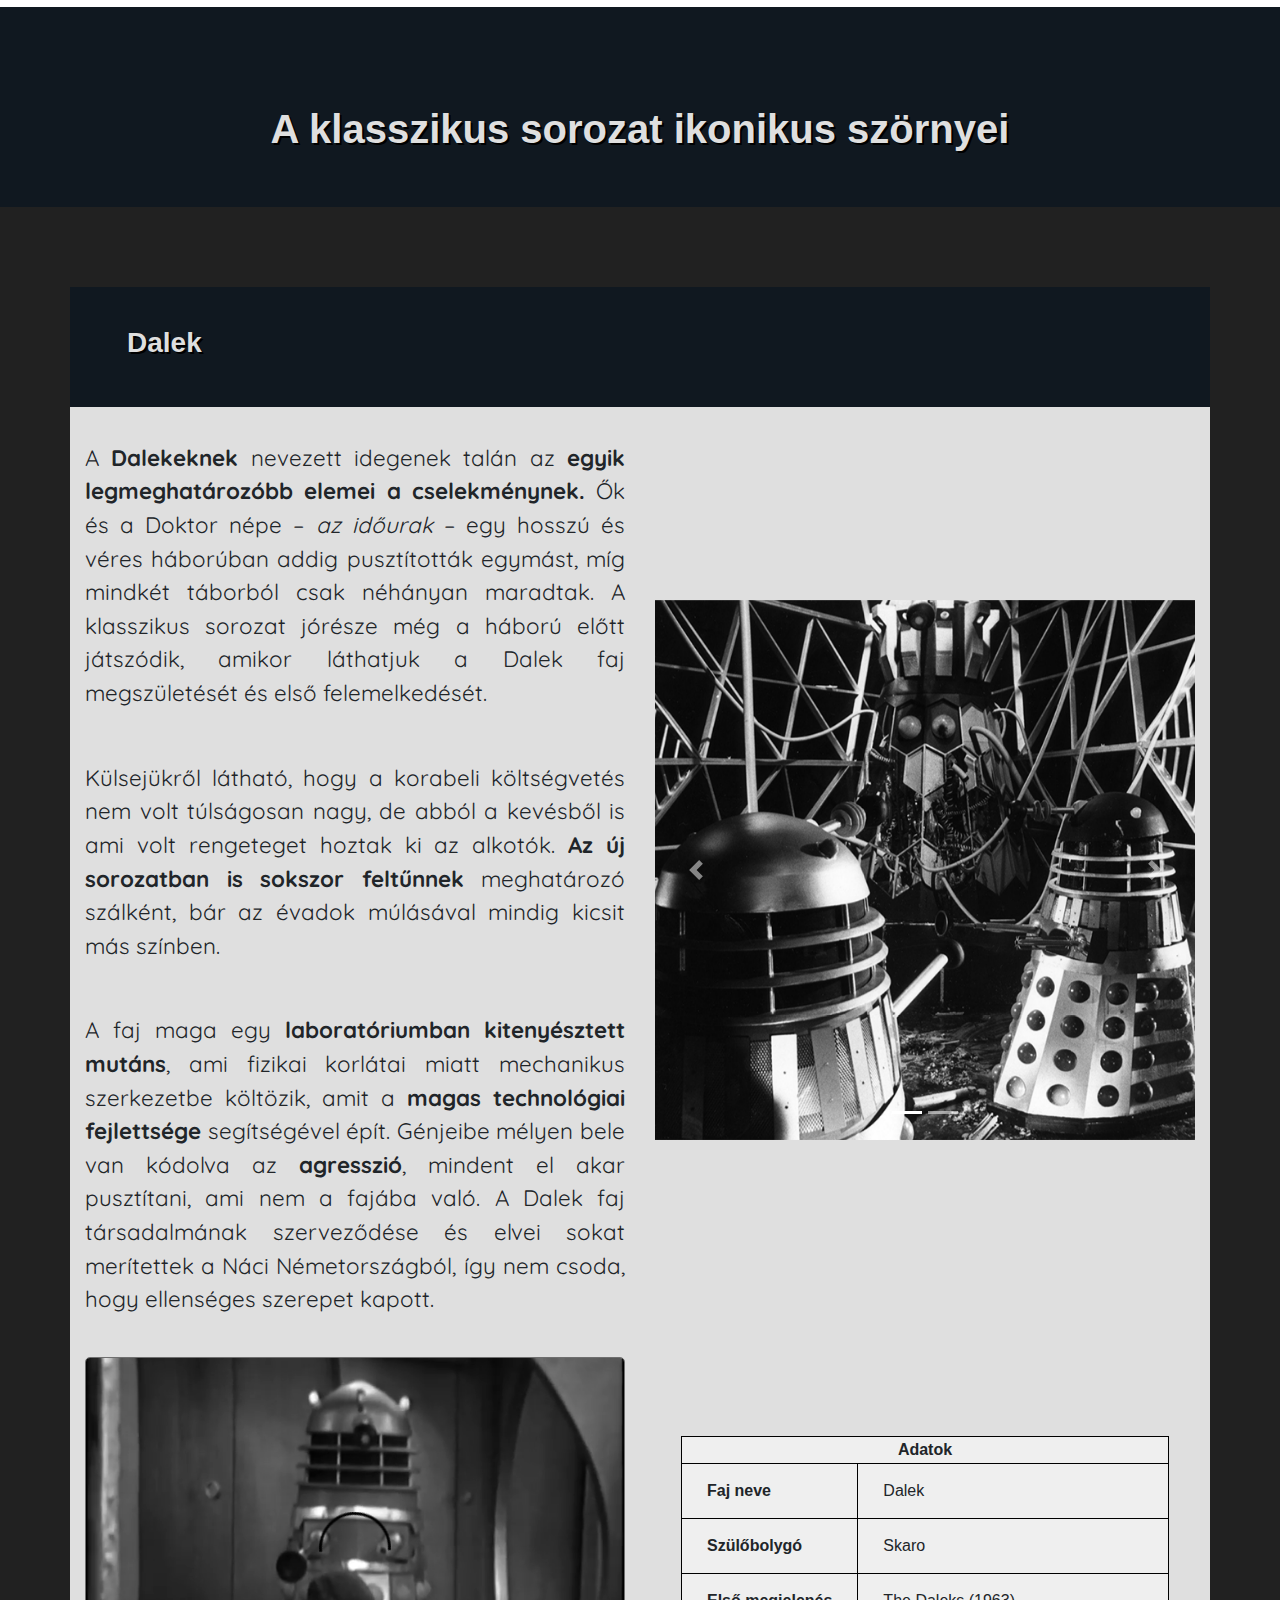
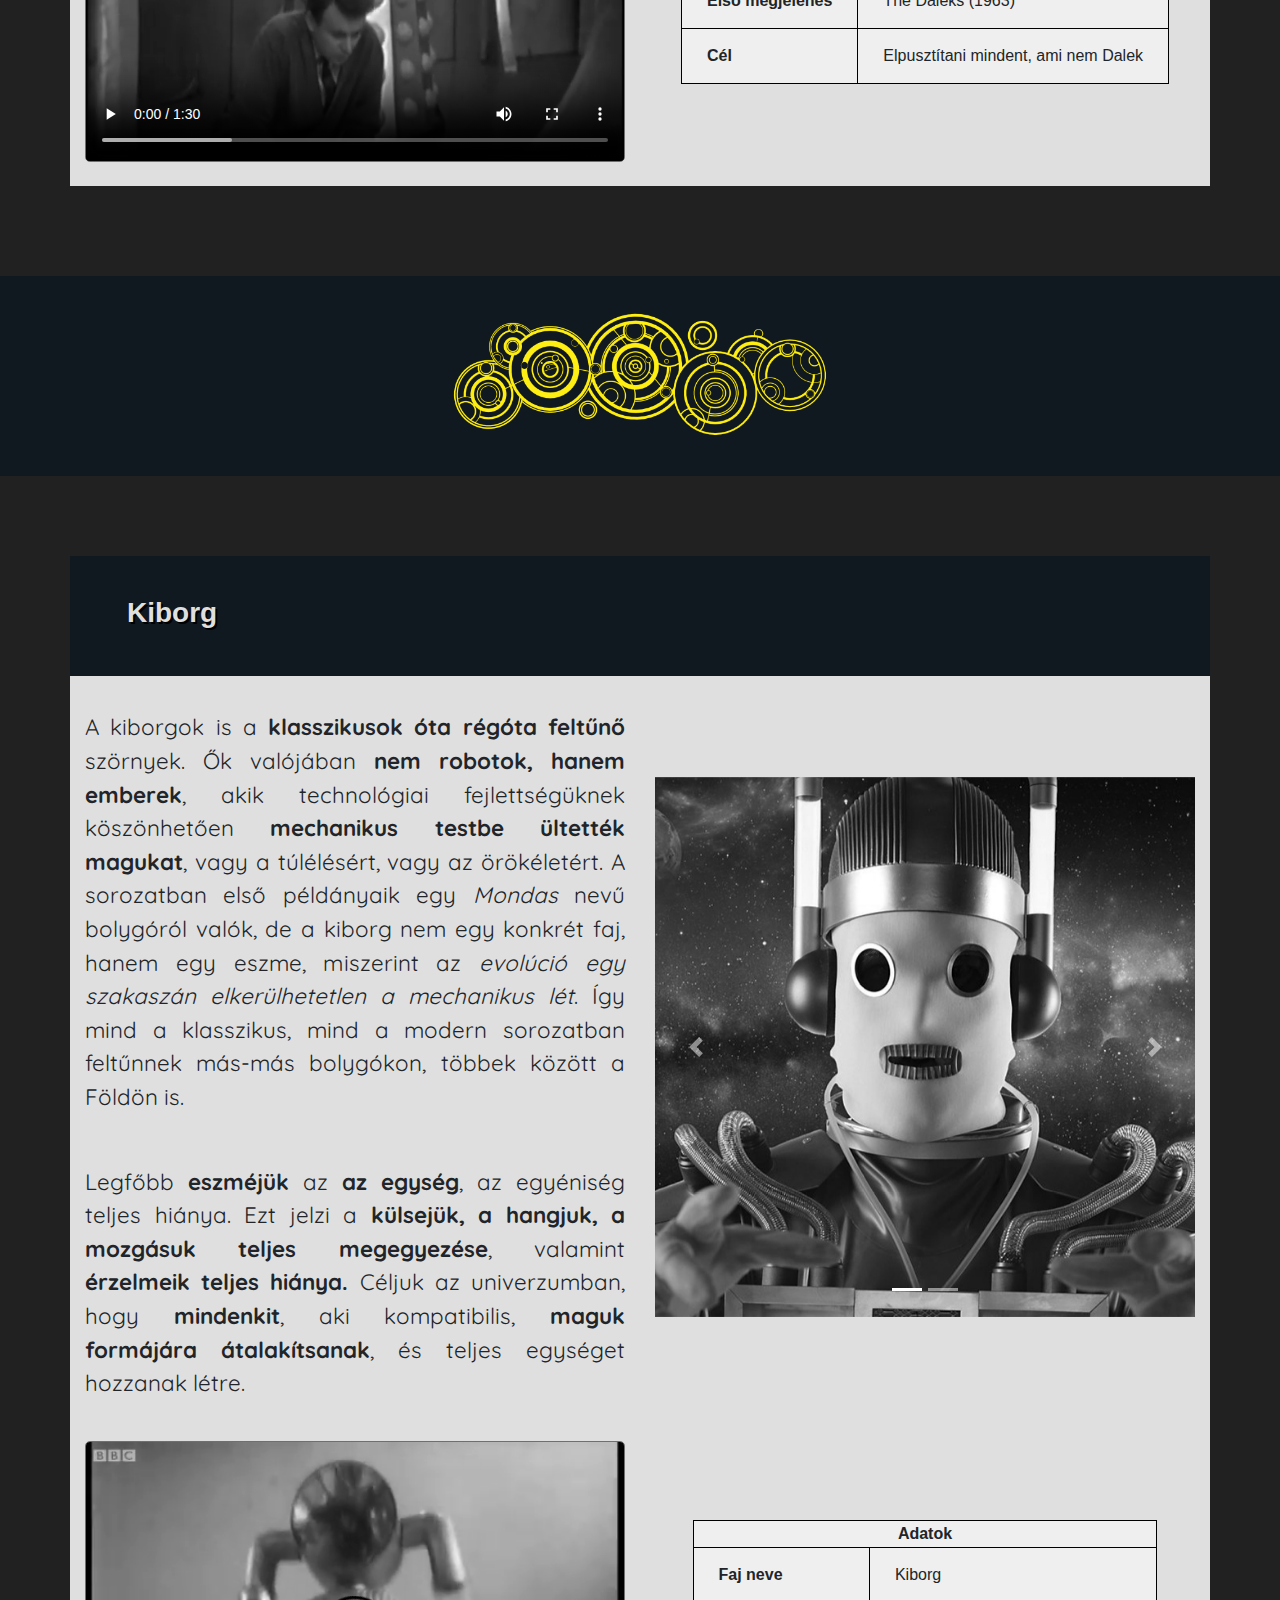
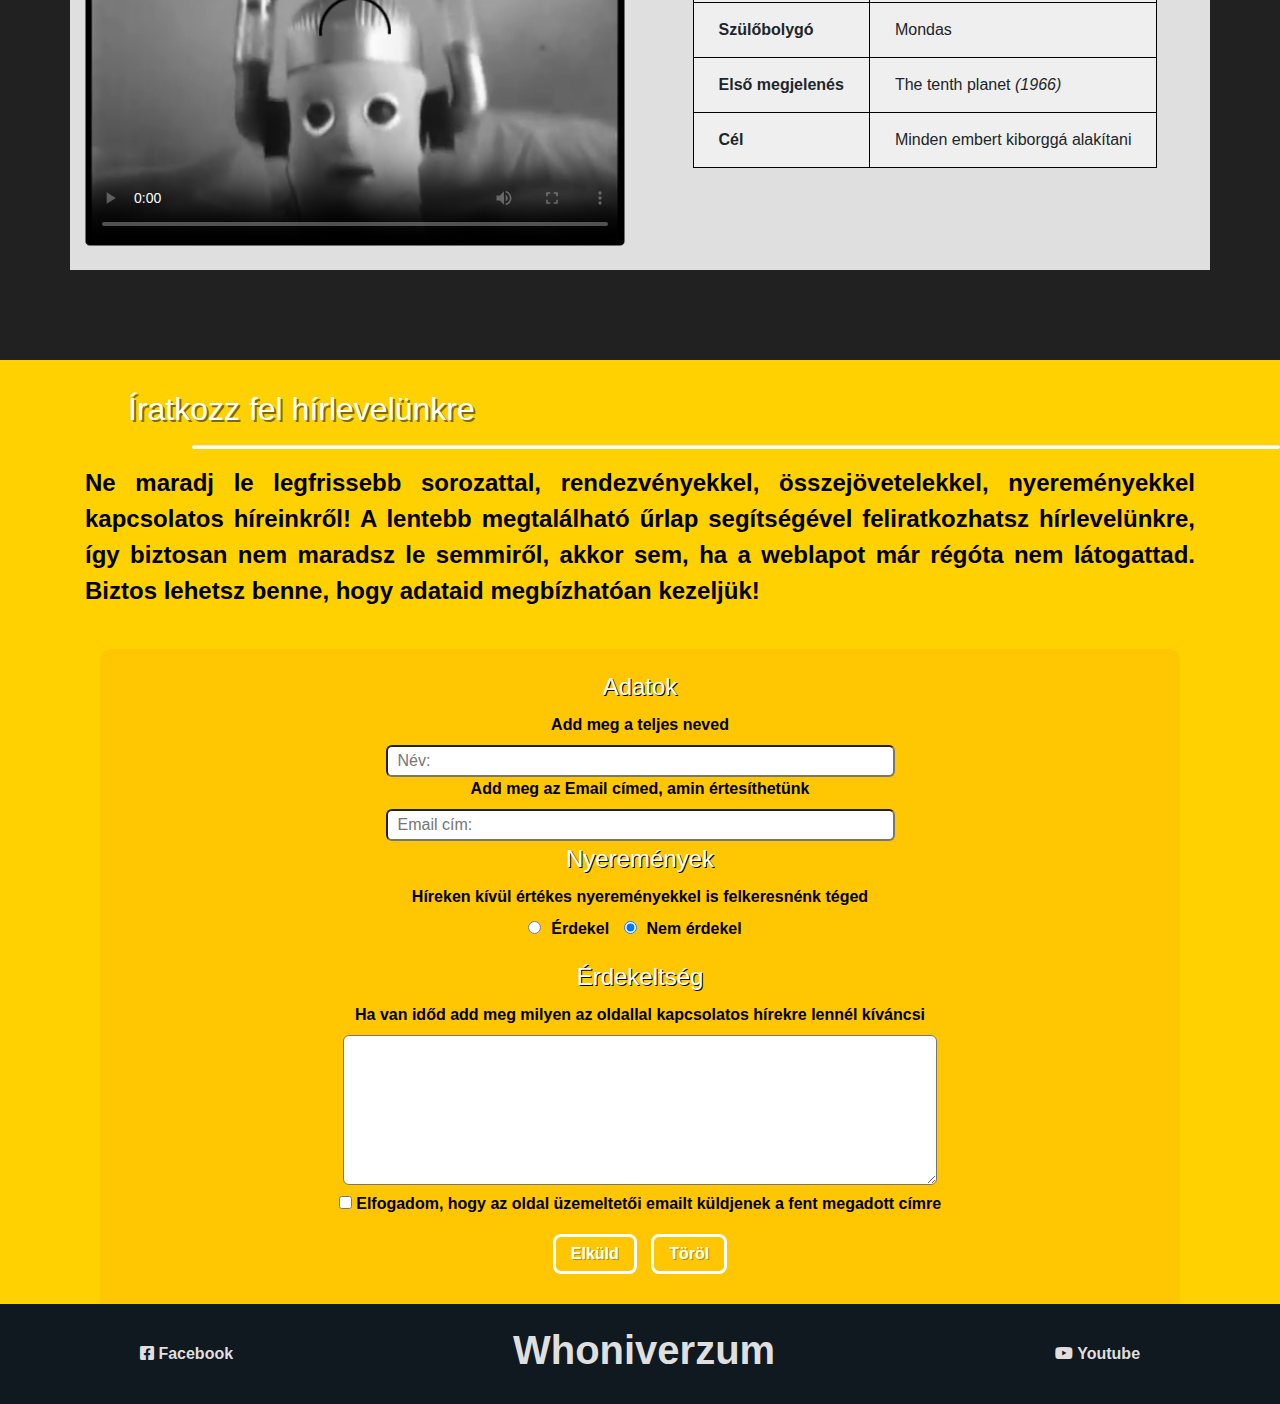
==== commit 62328f2e: "newWHo akadálymentes nav" ====
--- a/html/classic.html
+++ b/html/classic.html
@@ -30,6 +30,26 @@
 
     <!-- NAVBAR TOP -->
     <header>
+
+        <!-- OUT OF SCREEN PAGE NAVIGATION -->
+        <div class="InsidePageLinks">
+            <ul>
+                <li><strong lang="en">Classic</strong></li>
+                <li>Oldalrészek</li>
+                <li><ul>
+                    <li>1963 - 1989</li>
+                    <li><a href="#beginning">A kezdetek</a></li>
+                </ul></li>
+                <li><ul>
+                    <li><a href="#monsters">A klasszikus sorozat ikonikus szörnyei</a></li>
+                    <li><a href="#dalek">Dalek</a></li>
+                    <li><a href="#cyborg">Kiborg</a></li>
+                </ul></li>
+                <li><a href="#newsletter">Íratkozz fel hírlevelünkre</a></li>
+            </ul>
+        </div>
+        <!-- /OUT OF SCREEN PAGE NAVIGATION -->
+
         <nav class="navbar navbar-dark navbar-expand-md fixed-top">
             <!-- Logo -->
             <a class="navbar-brand" href="#"><img src="../img/TardisLogo.png" alt=""></a>
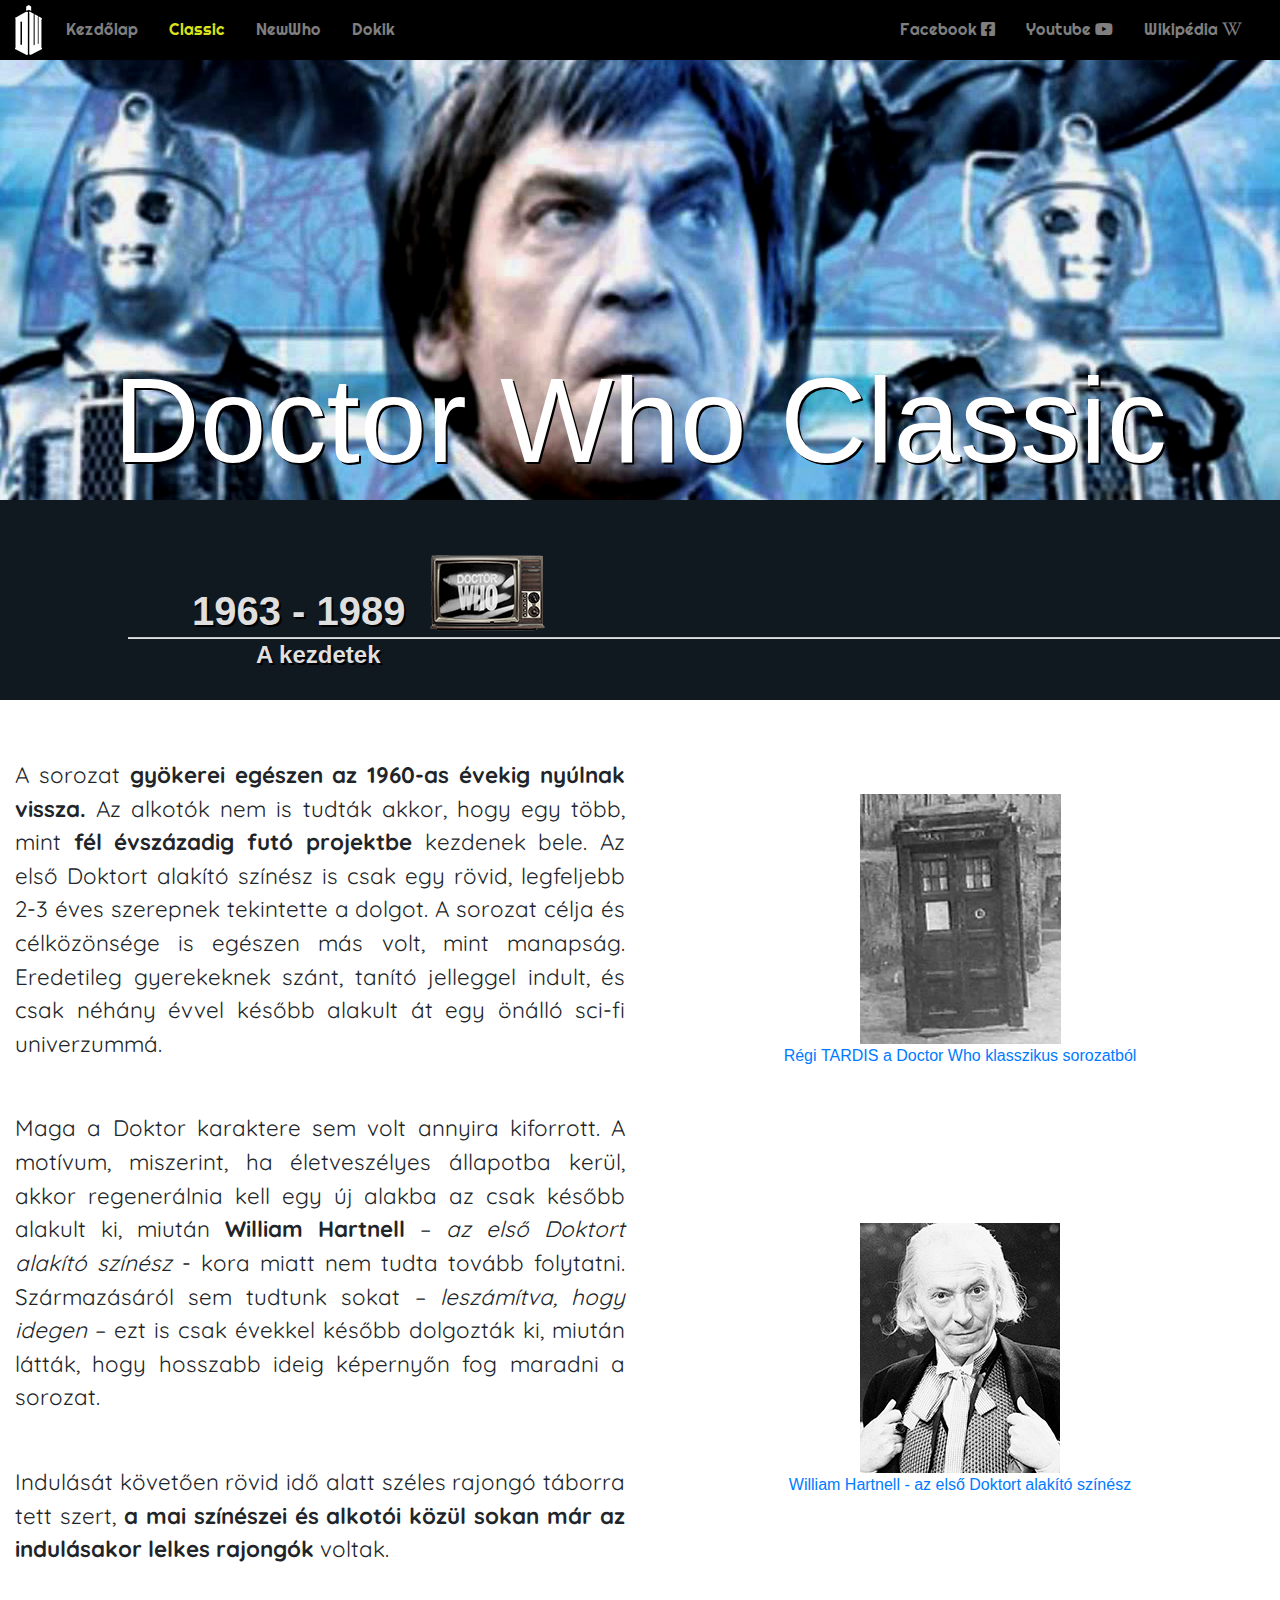
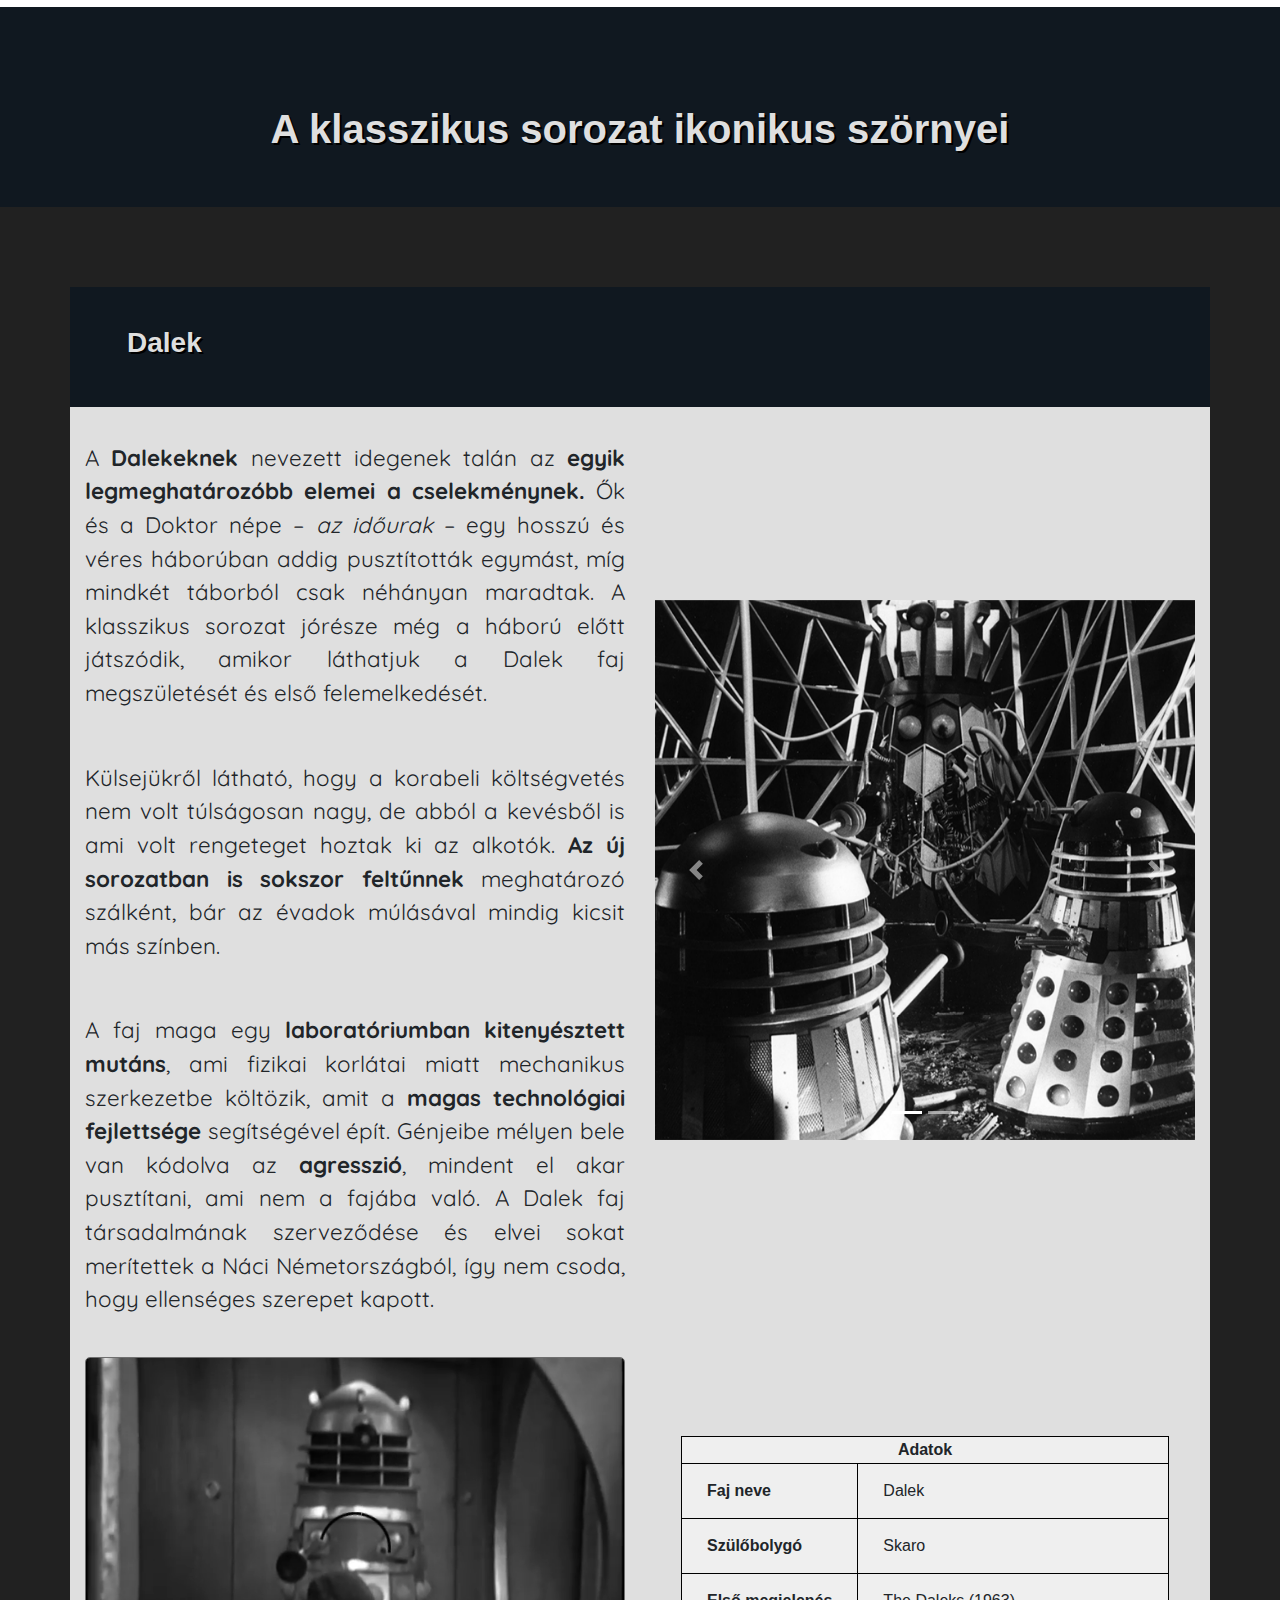
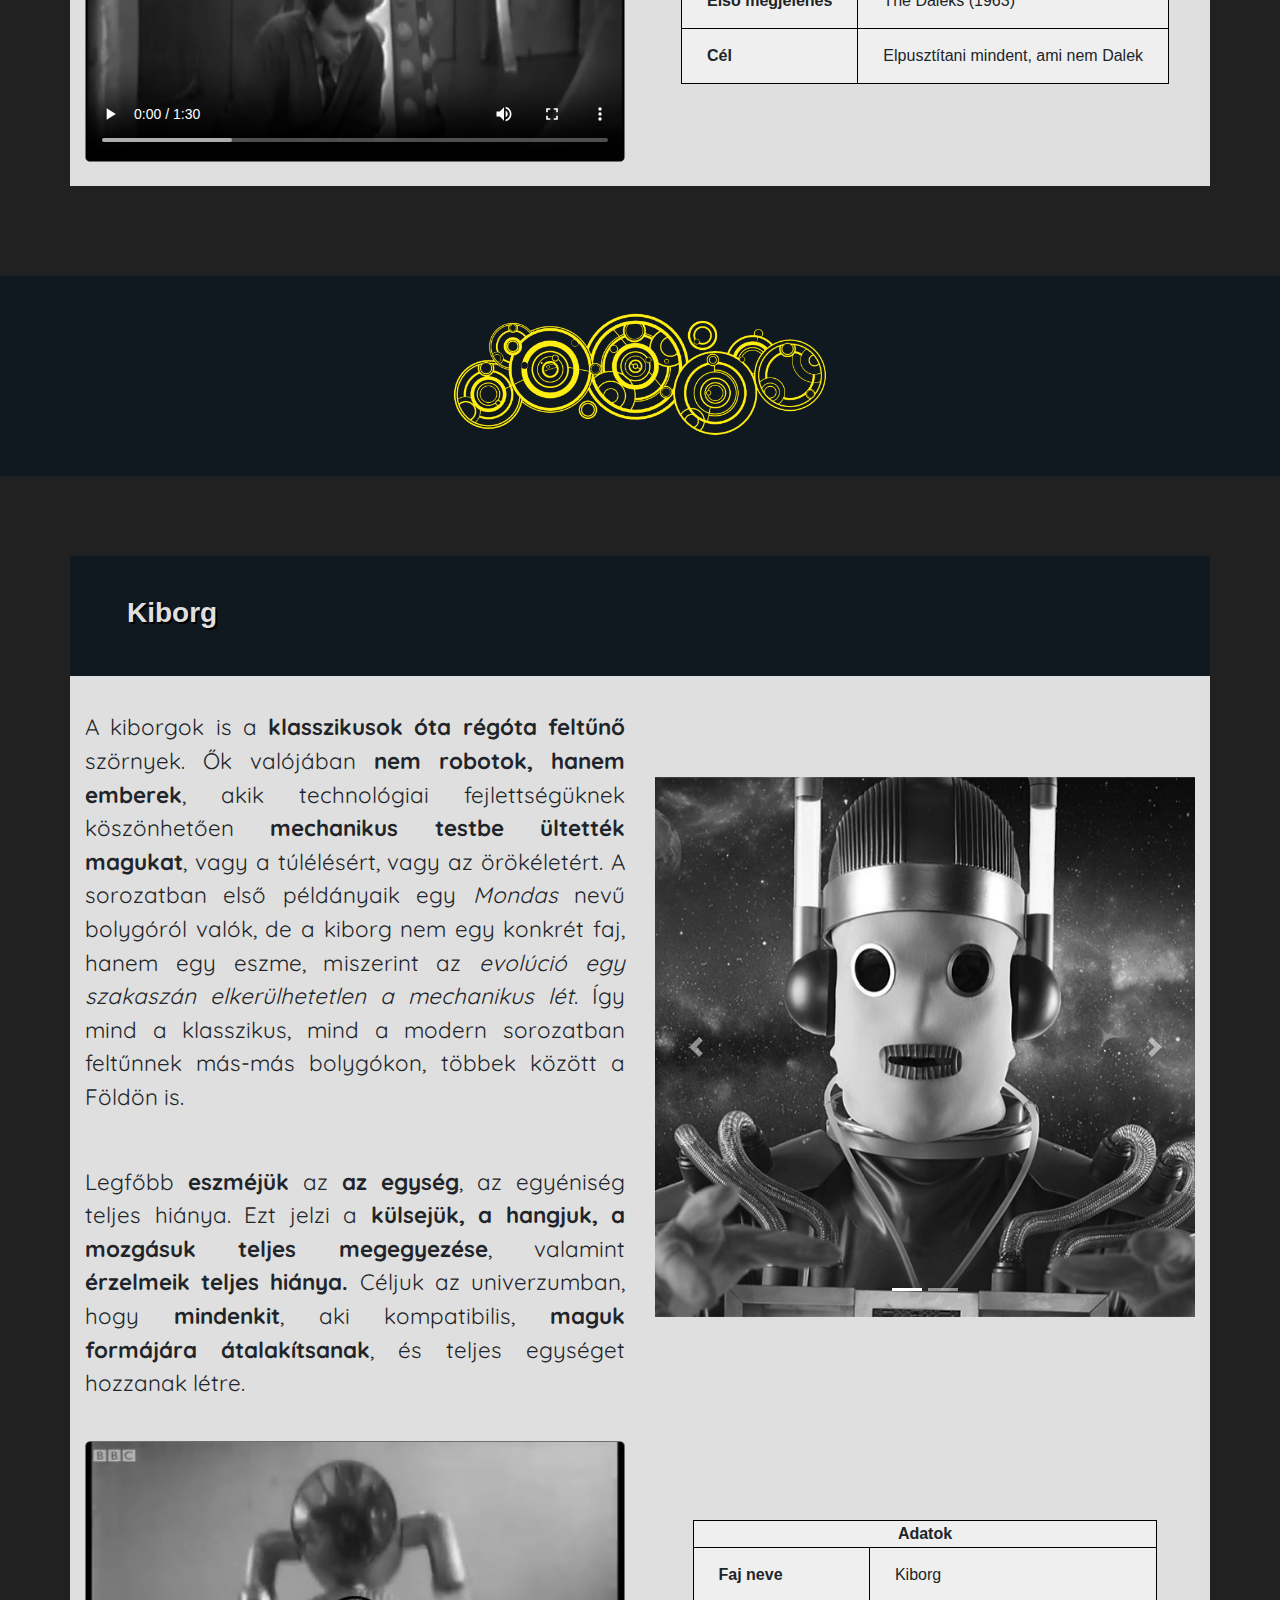
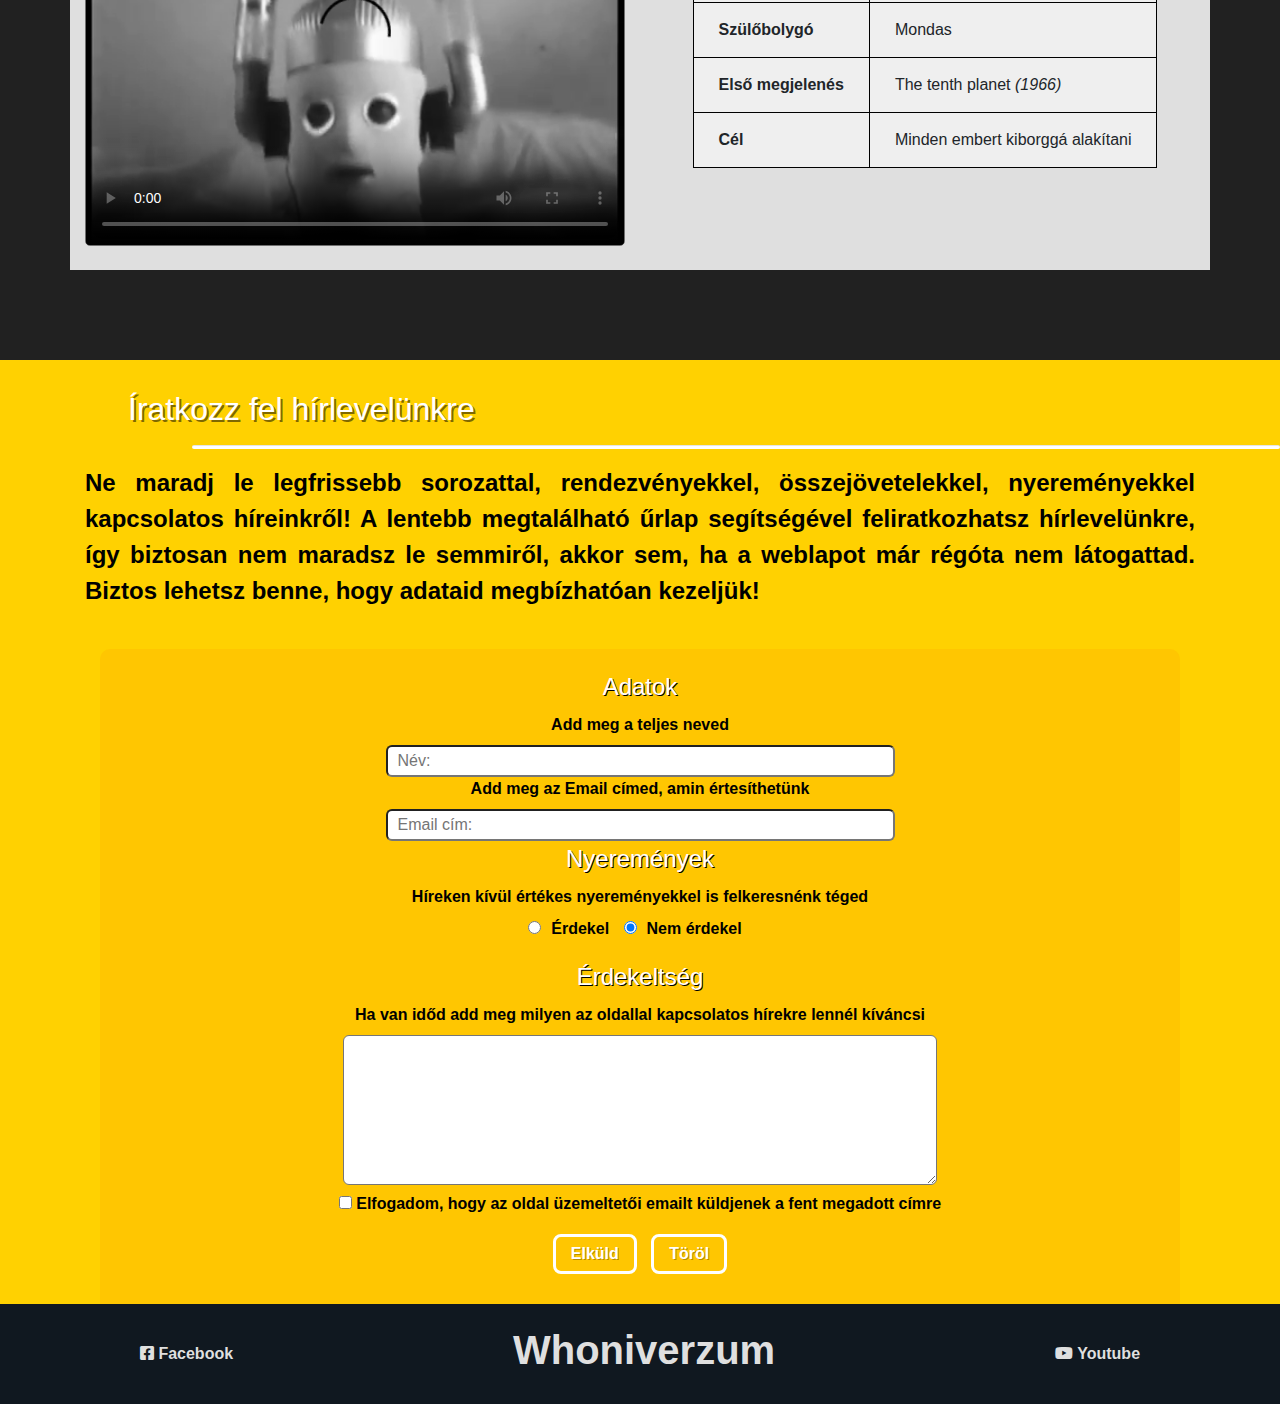
==== commit 375c231a: "akadálymentes nav tag fix + Dokik nav" ====
--- a/html/classic.html
+++ b/html/classic.html
@@ -32,9 +32,9 @@
     <header>
 
         <!-- OUT OF SCREEN PAGE NAVIGATION -->
-        <div class="InsidePageLinks">
+        <nav class="InsidePageLinks">
             <ul>
-                <li><strong lang="en">Classic</strong></li>
+                <li><span lang="en">Classic</span></li>
                 <li>Oldalrészek</li>
                 <li><ul>
                     <li>1963 - 1989</li>
@@ -47,7 +47,7 @@
                 </ul></li>
                 <li><a href="#newsletter">Íratkozz fel hírlevelünkre</a></li>
             </ul>
-        </div>
+        </nav>
         <!-- /OUT OF SCREEN PAGE NAVIGATION -->
 
         <nav class="navbar navbar-dark navbar-expand-md fixed-top">
@@ -119,9 +119,9 @@
         </nav>
 
         <!-- OUT OF SCREEN PAGE NAVIGATION -->
-        <div class="InsidePageLinks">
+        <nav class="InsidePageLinks">
             <ul>
-                <li><strong lang="en">Classic</strong></li>
+                <li><span lang="en">Classic</span></li>
                 <li>Oldalrészek</li>
                 <li><ul>
                     <li>1963 - 1989</li>
@@ -134,7 +134,7 @@
                 </ul></li>
                 <li><a href="#newsletter">Íratkozz fel hírlevelünkre</a></li>
             </ul>
-        </div>
+        </nav>
         <!-- /OUT OF SCREEN PAGE NAVIGATION -->
 
     </header>
@@ -215,9 +215,9 @@
             <!-- /SECTION CONTENT CONTAINER -->
 
         <!-- OUT OF SCREEN PAGE NAVIGATION -->
-        <div class="InsidePageLinks">
+        <nav class="InsidePageLinks">
             <ul>
-                <li><strong lang="en">Classic</strong></li>
+                <li><span lang="en">Classic</span></li>
                 <li>Oldalrészek</li>
                 <li><ul>
                     <li>1963 - 1989</li>
@@ -230,7 +230,7 @@
                 </ul></li>
                 <li><a href="#newsletter">Íratkozz fel hírlevelünkre</a></li>
             </ul>
-        </div>
+        </nav>
         <!-- /OUT OF SCREEN PAGE NAVIGATION -->
 
         </section>
@@ -366,9 +366,9 @@
             <!-- /SECTION CONTENT CONTAINER -->
 
         <!-- OUT OF SCREEN PAGE NAVIGATION -->
-        <div class="InsidePageLinks">
+        <nav class="InsidePageLinks">
             <ul>
-                <li><strong lang="en">Classic</strong></li>
+                <li><span lang="en">Classic</span></li>
                 <li>Oldalrészek</li>
                 <li><ul>
                     <li>1963 - 1989</li>
@@ -381,7 +381,7 @@
                 </ul></li>
                 <li><a href="#newsletter">Íratkozz fel hírlevelünkre</a></li>
             </ul>
-        </div>
+        </nav>
         <!-- /OUT OF SCREEN PAGE NAVIGATION -->
 
 
@@ -506,9 +506,9 @@
             <!-- /SECTION CONTENT CONTAINER -->
 
         <!-- OUT OF SCREEN PAGE NAVIGATION -->
-        <div class="InsidePageLinks">
+        <nav class="InsidePageLinks">
             <ul>
-                <li><strong lang="en">Classic</strong></li>
+                <li><span lang="en">Classic</span></li>
                 <li>Oldalrészek</li>
                 <li><ul>
                     <li>1963 - 1989</li>
@@ -521,7 +521,7 @@
                 </ul></li>
                 <li><a href="#newsletter">Íratkozz fel hírlevelünkre</a></li>
             </ul>
-        </div>
+        </nav>
         <!-- /OUT OF SCREEN PAGE NAVIGATION -->
 
 
@@ -581,9 +581,9 @@
             </div>
 
         <!-- OUT OF SCREEN PAGE NAVIGATION -->
-        <div class="InsidePageLinks">
+        <nav class="InsidePageLinks">
             <ul>
-                <li><strong lang="en">Classic</strong></li>
+                <li><span lang="en">Classic</span></li>
                 <li>Oldalrészek</li>
                 <li><ul>
                     <li>1963 - 1989</li>
@@ -596,7 +596,7 @@
                 </ul></li>
                 <li><a href="#newsletter">Íratkozz fel hírlevelünkre</a></li>
             </ul>
-        </div>
+        </nav>
         <!-- /OUT OF SCREEN PAGE NAVIGATION -->
 
         </section>
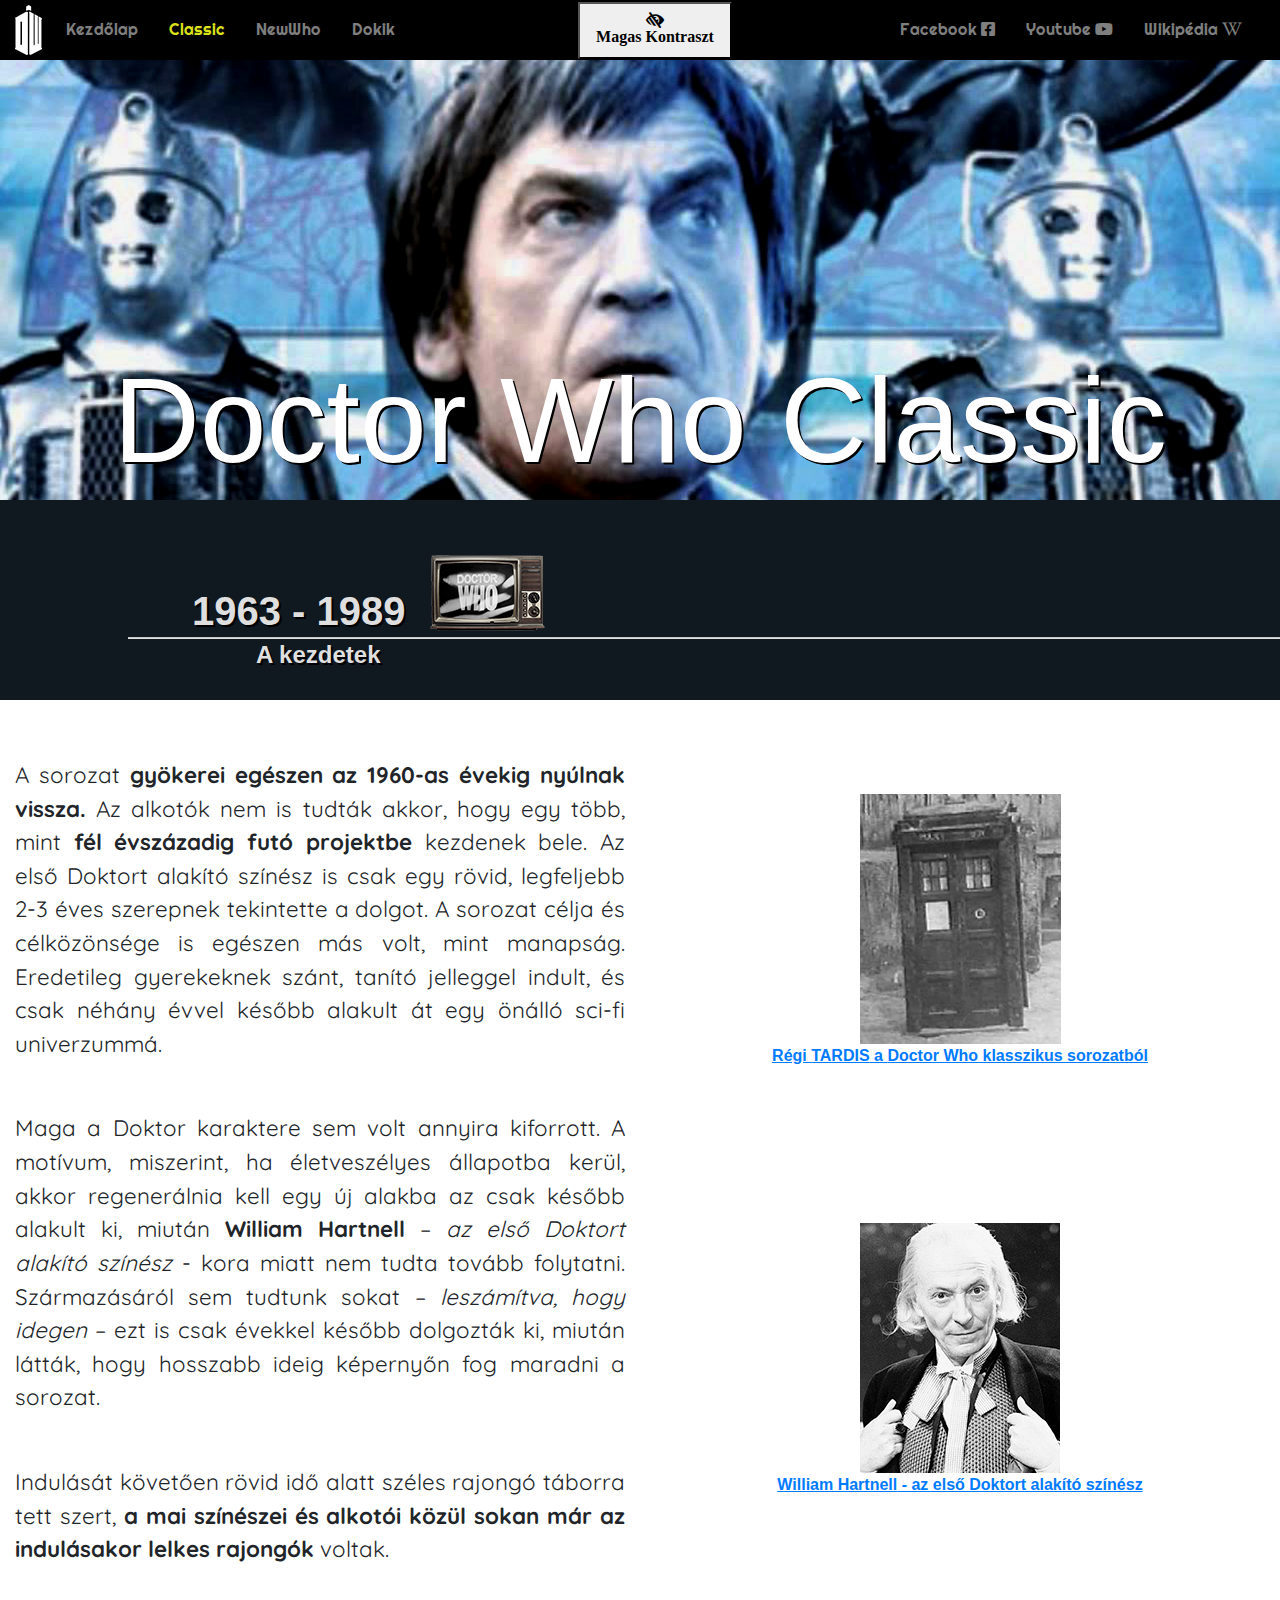
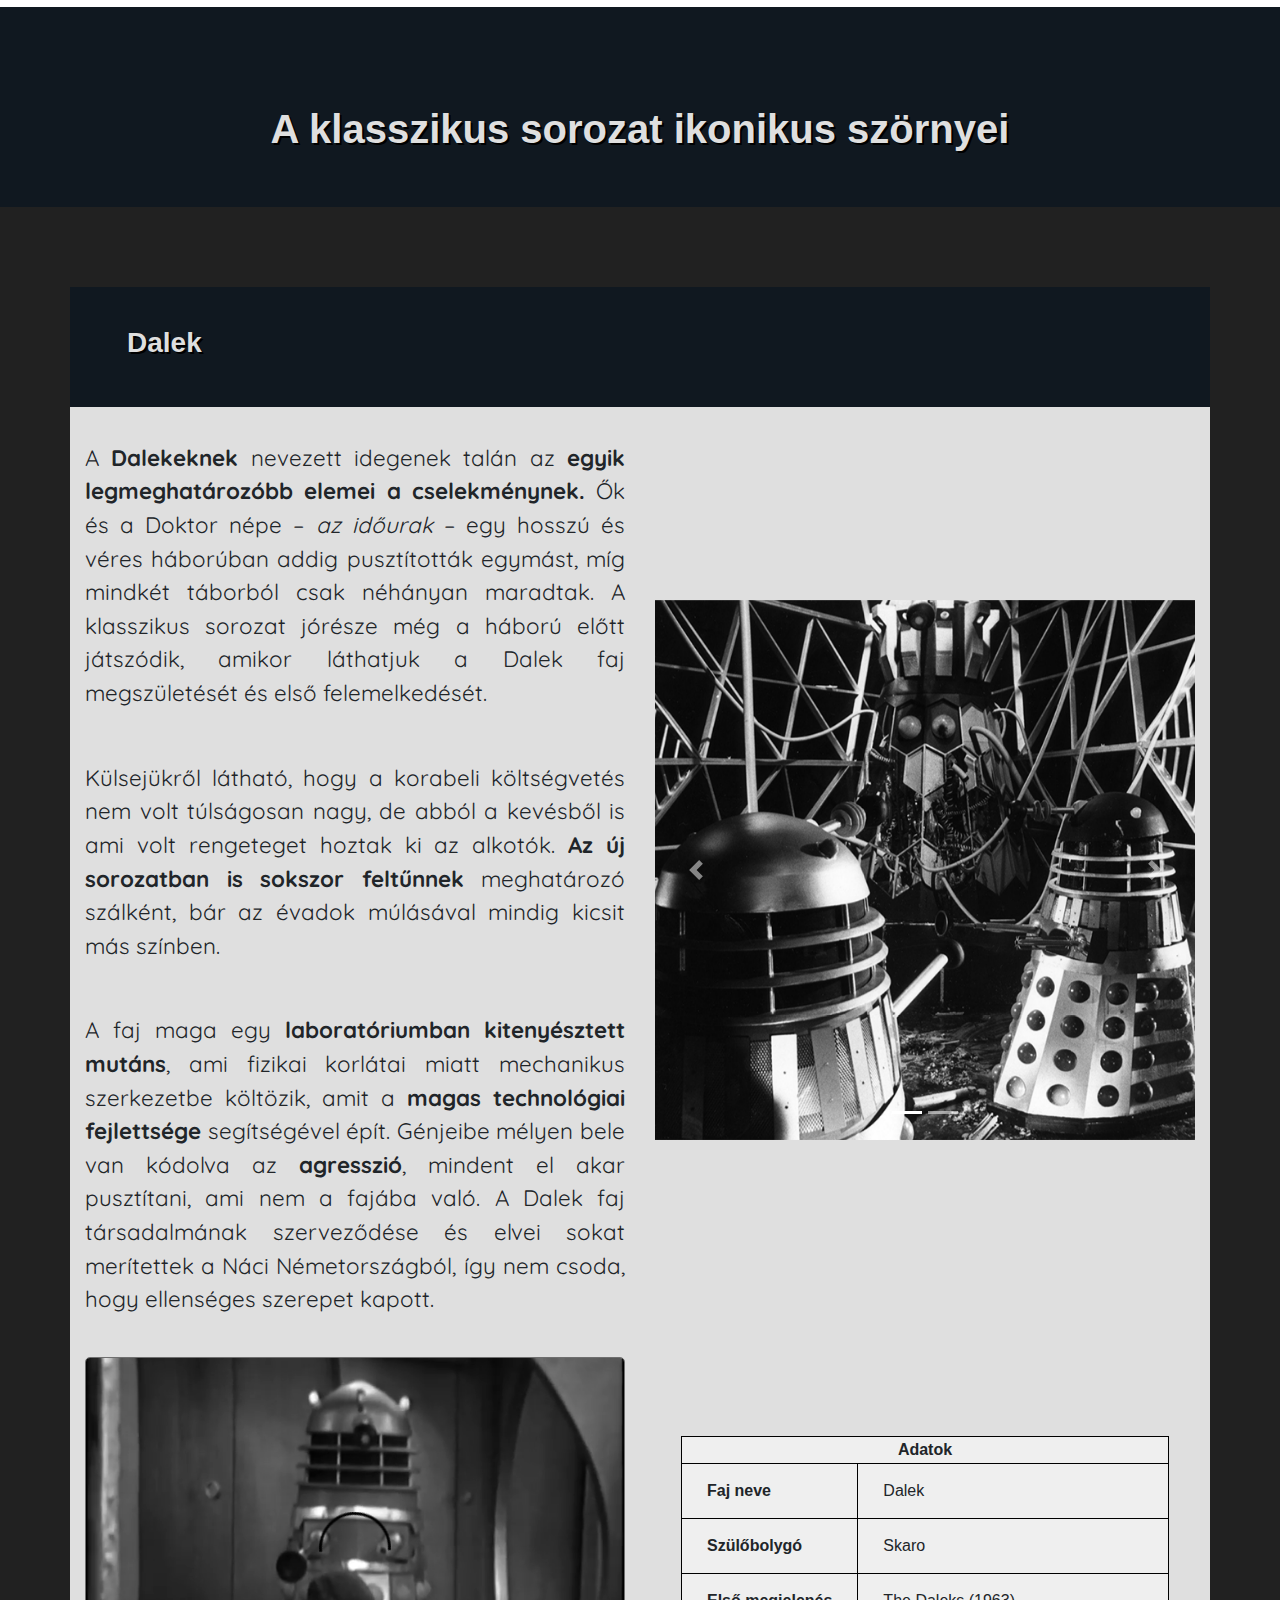
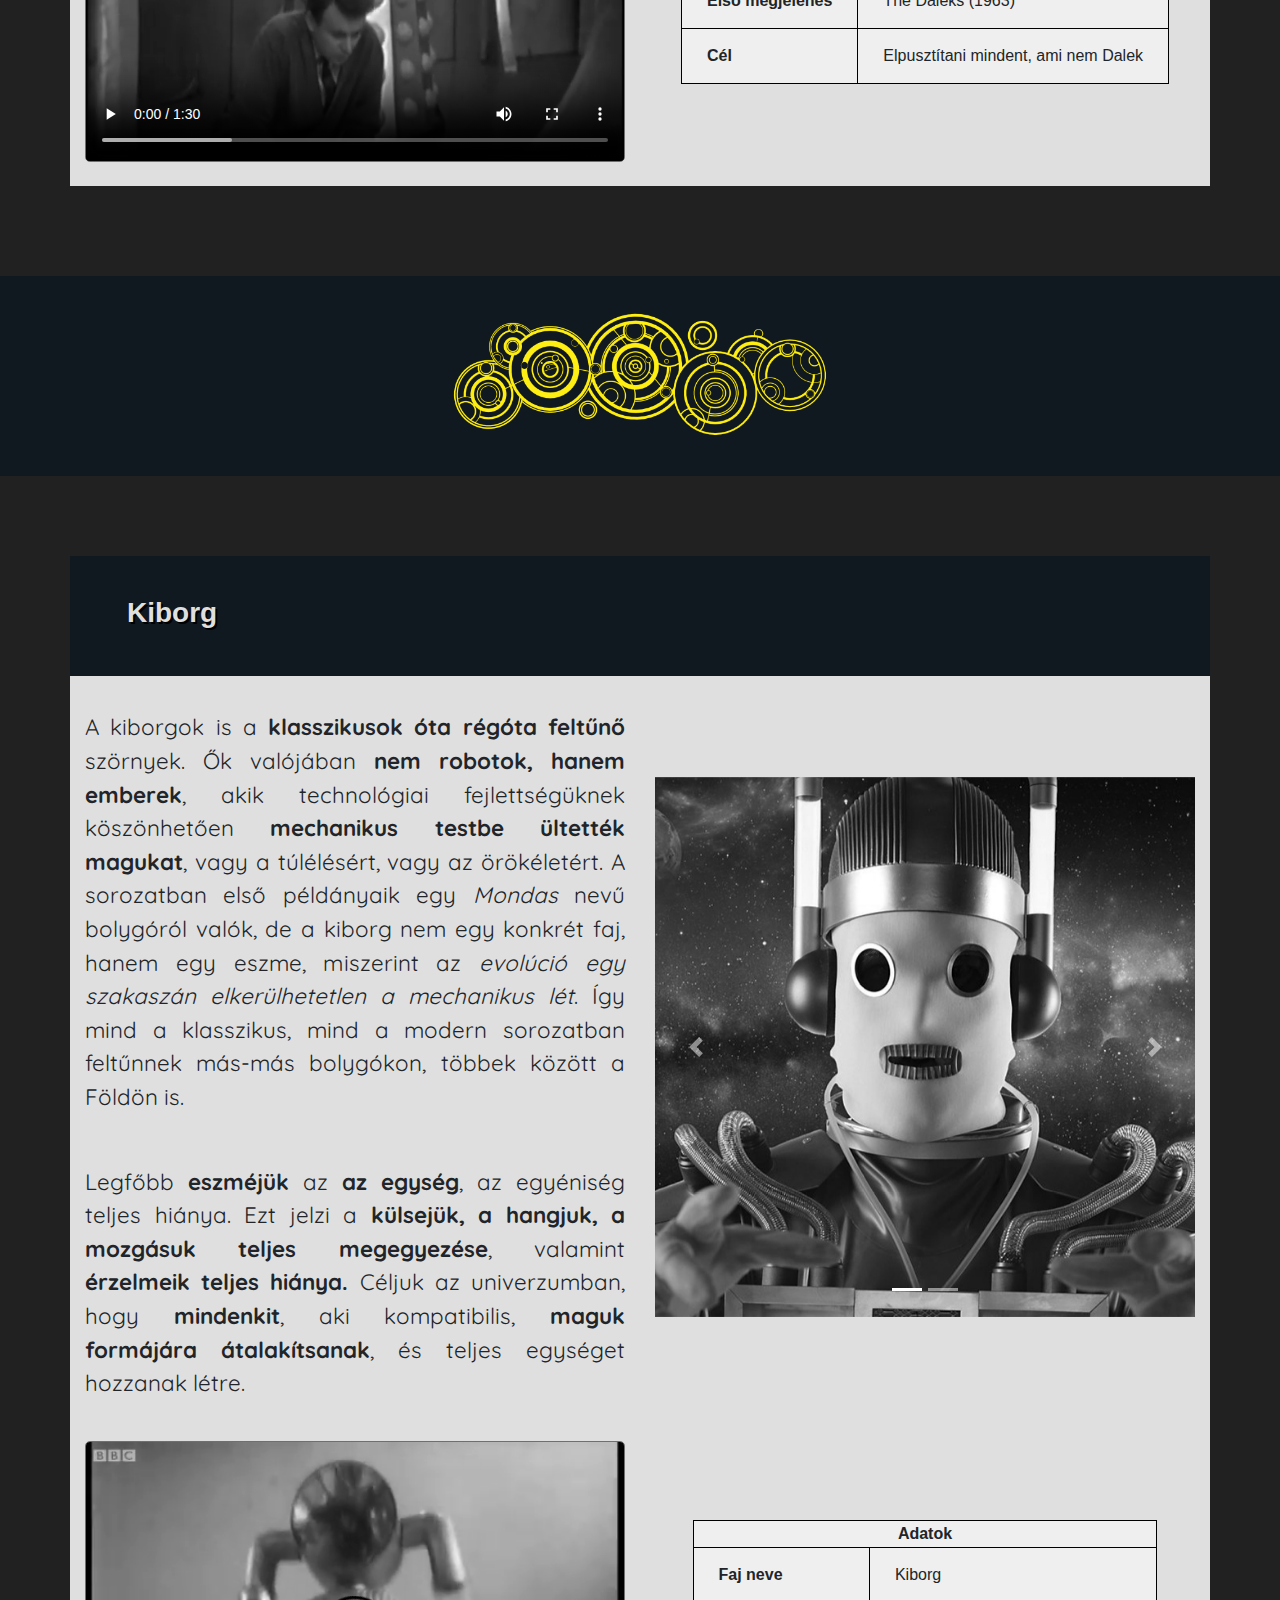
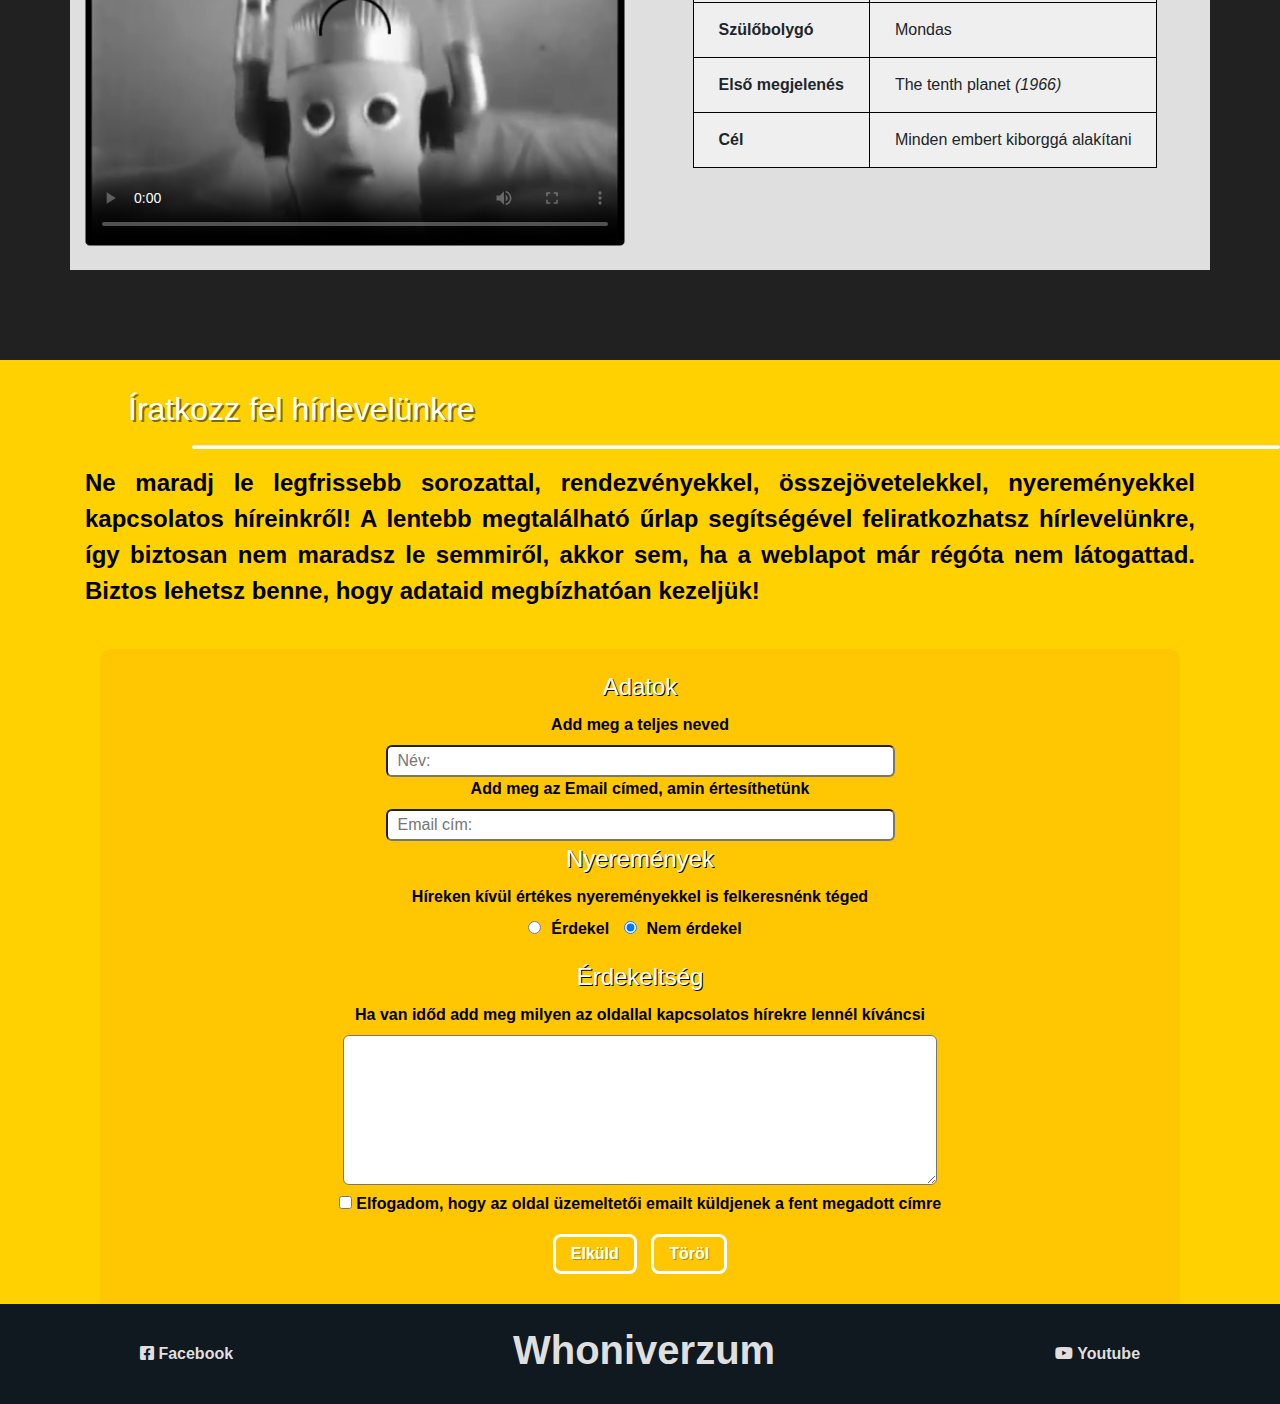
==== commit 4814be94: "high contrast kinda finished" ====
--- a/html/classic.html
+++ b/html/classic.html
@@ -11,7 +11,8 @@
     <!--/BOOTSTRAP-->
 
     <!--CUSTOM CSS-->
-    <link rel="stylesheet" href="../css/style.css">
+    <link rel="stylesheet" href="../css/style.css" type="text/css" title="Default">
+    <link rel="alternate stylesheet" href="../css/alternate_high_contrast.css" type="text/css" title="High Contrast Larger Font Size">
     <!--/CUSTOM CSS-->
 
     <!--FONTS-->
@@ -79,6 +80,8 @@
                         <a class="nav-link" href="./dokik.html">Dokik</a>
                     </li>
                 </ul>
+
+                <button id="highContrastSwitch" class="nav-link text-center" role="button" onclick="switchStyle();"><span class="fas fa-low-vision"><br>Magas Kontraszt</button>
                 <!-- LINKS - HIDDEN ON MEDIUM SCREEN -->
                 <ul class="navbar-nav ml-auto d-md-none d-lg-flex">
                     <li class="nav-item">
@@ -168,7 +171,7 @@
 
             <!-- SECTION CONTENT CONTAINER -->
             <div class="container-fluid">
-                <div class="row py-4">
+                <div class="row py-4 sectionContent">
                     <div class="col-sm-12 col-md-7 col-lg-6 m-auto">
                         <p class="MainText">
                             A sorozat <b>gyökerei egészen az 1960-as évekig nyúlnak vissza.</b> Az alkotók nem is tudták
@@ -533,14 +536,14 @@
         <section id="hirlevel">
             <h2 id="newsletter">Íratkozz fel hírlevelünkre</h2>
             <hr>
-            <div class="container">
+            <div class="container-lg">
                 <p>
                     Ne maradj le legfrissebb sorozattal, rendezvényekkel, összejövetelekkel, nyereményekkel kapcsolatos
                     híreinkről! A lentebb megtalálható űrlap segítségével feliratkozhatsz hírlevelünkre,
                     így biztosan nem maradsz le semmiről, akkor sem, ha a weblapot már régóta nem látogattad. Biztos
                     lehetsz benne, hogy adataid megbízhatóan kezeljük!
                 </p>
-                <div class="container text-center">
+                <div class="container-lg text-center">
                     <!-- SUBSCRIBE FORM -->
                     <form action="mailto:vmt982@inf.elte.hu" method="POST" enctype="text/plain">
                         <fieldset>
@@ -612,6 +615,10 @@
     </div>
     <!-- /CONTENT CONTAINER -->
 
+
+    <!-- STYLE SWITCHER JS-->
+    <script src="../js/styleswitcher.js"></script>
+    <!-- STYLE SWITCHER JS-->
     <!-- BOOTSTRAP JS -->
     <script src="https://code.jquery.com/jquery-3.4.1.slim.min.js"
         integrity="sha384-J6qa4849blE2+poT4WnyKhv5vZF5SrPo0iEjwBvKU7imGFAV0wwj1yYfoRSJoZ+n"
--- a/css/style.css
+++ b/css/style.css
@@ -1,64 +1,71 @@
-*{
+* {
     box-sizing: border-box;
 }
 
+body{
+    font-family: Arial, Helvetica, sans-serif;
+}
+
 /* ================NAVBAR STYLE===================*/
-.navbar{
+
+.navbar {
     padding: 0px 15px 0px 15px;
-    background-color: rgba(0,0,0,1.0);
+    background-color: rgba(0, 0, 0, 1.0);
 }
 
 @media (max-width: 768px) {
-    .navbar { background-color: #000; }
-}
-
-.navbar-brand > img{
+    .navbar {
+        background-color: #000;
+    }
+}
+
+.navbar-brand>img {
     height: 50px;
 }
 
-.navbar-nav > li {
+.navbar-nav>li {
     padding-right: 15px;
     margin: auto;
 }
 
-.navbar-nav a{
+.navbar-nav a {
     color: #c5c5c5;
-    font-family: 'Righteous', sans-serif;
+    font-family: 'Righteous', Arial, Helvetica, sans-serif;
     text-decoration: none;
     transition: .5s;
 }
 
-.navbar-nav a:hover{
+.navbar-nav a:hover {
     color: #fff;
     transition: .5s;
 }
 
-.navbar .navbar-nav .active > .nav-link {
-    color:#dbe11a;
-}
-
-#smallNavText{
+.navbar .navbar-nav .active>.nav-link {
+    color: #dbe11a;
+}
+
+#smallNavText {
     font-size: 1.5em !important;
 }
 
-.navbar .dropdown-menu{
+.navbar .dropdown-menu {
     background-color: #000;
 }
 
-.facebook-link:hover{
+.facebook-link:hover {
     background-color: #4267B2;
 }
 
-.youtube-link:hover{
+.youtube-link:hover {
     background-color: #FF0000;
 }
 
-.wiki-link:hover{
+.wiki-link:hover {
     background-color: #fff;
     color: #000 !important;
 }
 
-.InsidePageLinks{
+.InsidePageLinks {
     position: absolute;
     left: -750px;
     top: inherit;
@@ -66,7 +73,7 @@
 
 /* ================HERO STYLE===================*/
 
-.hero-element{
+.hero-element {
     height: 500px;
     z-index: -1;
     padding: 0;
@@ -75,44 +82,44 @@
     background-repeat: no-repeat;
 }
 
-.h-main{
+.h-main {
     background-image: url("../img/Hero.png");
 }
 
-.h-classic{
+.h-classic {
     background-image: url("../img/HeroClassic.png");
 }
 
-.h-doctors{
+.h-doctors {
     background-image: url("../img/alldoctors.png");
     background-position: center top;
 }
 
-.h-newWho{
+.h-newWho {
     background-image: url("../img/NewWhoHero.jpg");
     background-position: center top;
 }
 
-#PageTitleHero h1{
+#PageTitleHero h1 {
     color: #fff;
     margin: auto;
     text-align: center;
     text-shadow: 2px 2px black;
 }
 
-#PageTitleHero_D h1{
+#PageTitleHero_D h1 {
     color: #fff;
     text-align: center;
     text-shadow: 2px 2px black;
 }
 
-#PageTitleHero{
+#PageTitleHero {
     height: inherit;
     display: flex;
     justify-content: center;
 }
 
-#PageTitleHero_D{
+#PageTitleHero_D {
     height: inherit;
     display: flex;
     justify-content: center;
@@ -120,26 +127,26 @@
 }
 
 @media (max-width: 660px) {
-    #T_First, #T_First_D{
+    #T_First, #T_First_D {
         font-size: 1.5em;
     }
-
-    #T_Second{
+    #T_Second {
         font-size: 0.5em;
     }
 }
 
 @media (min-width: 660px) {
-    #T_First, #T_First_D{
+    #T_First, #T_First_D {
         font-size: 3em;
     }
-
-    #T_Second{
+    #T_Second {
         font-size: 1em;
     }
 }
+
 /* ================SECTION STYLE===================*/
-.sectionHeader{
+
+.sectionHeader {
     display: flex;
     align-items: center;
     justify-content: center;
@@ -148,7 +155,7 @@
     text-shadow: 2px 2px #000;
 }
 
-.sectionHeader-small{
+.sectionHeader-small {
     display: flex;
     align-items: center;
     justify-content: flex-start;
@@ -157,41 +164,37 @@
     text-shadow: 2px 2px #000;
 }
 
-.smallSeparator{
+.smallSeparator {
     padding-top: 80px;
 }
 
-.sectionHeader h2,h3{
+.sectionHeader h2, h3 {
     color: #dfdfdf;
-    font-family: 'Arnold',sans-serif;
+    font-family: 'Arnold', Arial, Helvetica, sans-serif;
     font-weight: 800;
     z-index: 5;
 }
 
-.sectionHeader-small h3{
+.sectionHeader-small h3 {
     margin-left: 5%;
 }
 
 @media (max-width: 768px) {
-
-    .sectionHeader .jc{
+    .sectionHeader .jc {
         justify-content: center;
     }
-
-    .sectionHeader h2{
+    .sectionHeader h2 {
         margin: auto;
         margin-bottom: 0;
         padding-bottom: 5px;
         font-size: 1.5em;
         text-align: center;
     }
-    
-    .sectionHeader h3{
+    .sectionHeader h3 {
         font-size: 1.3em;
         text-align: center;
     }
-    
-    .sectionHeader hr{
+    .sectionHeader hr {
         height: 1px;
         background-color: #dfdfdf;
         margin-left: 10%;
@@ -199,28 +202,24 @@
         margin-top: 2px;
         margin-bottom: 2px;
     }
-
-    .sectionHeader img{
+    .sectionHeader img {
         max-height: 100px;
     }
 }
 
 @media (min-width: 768px) {
-
-    .sectionHeader h2{
+    .sectionHeader h2 {
         padding-top: 45px;
         margin-left: 15%;
         margin-bottom: 0;
         font-size: 2.5em;
     }
-    
-    .sectionHeader h3{
+    .sectionHeader h3 {
         margin-left: 20%;
         font-size: 1.5em;
         padding-top: 0px;
     }
-    
-    .sectionHeader hr{
+    .sectionHeader hr {
         height: 1px;
         background-color: #dfdfdf;
         margin-left: 10%;
@@ -229,96 +228,101 @@
     }
 }
 
-#kezdolaptitle{
+#kezdolaptitle {
     display: flex;
     align-items: flex-end;
     padding-top: 20px;
 }
 
-#kezdolaptitle img{
+#kezdolaptitle img {
     padding-right: 15px;
 }
 
-.sectionContent{
+.sectionContent {
     padding-bottom: 90px;
 }
 
-.sectionContent a:link{
+.sectionContent a:link {
     text-decoration: underline;
     font-weight: bold;
 }
 
-.sectionContent a:visited{
+.sectionContent a:visited {
     color: purple;
 }
 
-.mydark-bg{
+.mydark-bg {
     background-color: #212121;
 }
 
-.my-col-flex{
+.my-col-flex {
     display: flex;
     flex-direction: column;
     justify-content: space-around;
 }
 
-.mylight-bg{
+.mylight-bg {
     background-color: #dfdfdf;
 }
 
-.mydkblue-bg{
-    background-color:  #101820;
-}
-
-@media (max-width: 992px)
-{
-    .pd0-medium{
+.mydkblue-bg {
+    background-color: #101820;
+}
+
+@media (max-width: 992px) {
+    .pd0-medium {
         padding: 0px;
     }
-
-    .nm-medium{
+    .nm-medium {
         margin: 0px;
         max-width: 100%;
     }
 }
 
-
-article p{
+article p {
     line-height: 2.5em;
-    font-family: 'Quicksand',sans-serif;
+    font-family: 'Quicksand', Arial, Helvetica, sans-serif;
     font-weight: 500;
     font-size: 1.2em;
     padding-top: 30px;
     text-align: justify;
 }
 
-@media (max-width: 576px)
-{
-    article p{
+@media (max-width: 576px) {
+    article p {
         line-height: 2em;
         font-size: 1em;
     }
 }
 
-article h4{
+article h4 {
     font-style: italic;
     text-align: left;
-}
-
-aside{
+    padding-top: 10px;
+}
+
+aside {
     border-radius: 15px 5px 15px 5px;
     padding: 10px 10px;
     text-align: justify;
     background-color: #003b6f;
     color: white;
+    font-size: 1.2em;
     text-shadow: 1px 1px black;
 }
 
-aside h4{
+@media (max-width: 576px)
+{
+    aside{
+        font-size: 1em;
+    }
+}
+
+aside h4 {
     font-style: italic;
 }
 
-#trailerCaption{
+#trailerCaption {
     font-size: 1.5em;
     font-weight: 600;
     margin-top: 20px;
@@ -326,114 +330,111 @@
     margin-bottom: 0;
 }
 
-.mediaArea{
+.mediaArea {
     margin-top: 40px;
 }
 
-.media-video{
-    border: 1px solid rgba(0,0,0,0.5);
+.media-video {
+    border: 1px solid rgba(0, 0, 0, 0.5);
     border-radius: 5px;
     overflow: hidden;
 }
 
-#gallifreyImageBackground{
+#gallifreyImageBackground {
     background-color: #101820;
     text-align: center;
 }
 
-.sectionSepImgContainer{
+.sectionSepImgContainer {
     display: flex;
     justify-content: flex-end;
 }
 
-@media (min-width: 768px){
-    .sectionHeader img{
+@media (min-width: 768px) {
+    .sectionHeader img {
         max-height: 130px;
     }
 }
 
-.MainText{
-    font-family: 'Quicksand',sans-serif;
+.MainText {
+    font-family: 'Quicksand', Arial, Helvetica, sans-serif;
     font-size: 1.4em;
     padding-top: 35px;
     text-align: justify;
 }
 
-@media (max-width: 768px)
-{
-    article, .MainText{
+@media (max-width: 768px) {
+    article, .MainText {
         font-size: 1em;
     }
 }
 
-#tardisOnStreet{
+#tardisOnStreet {
     margin: auto;
     margin-top: 60px;
     padding: 2px 2px;
 }
 
-figure, figcaption{
-    text-align: center;
-}
-
-#tardisOnStreet img{
+figure, figcaption {
+    text-align: center;
+}
+
+#tardisOnStreet img {
     max-height: 400px;
 }
 
-.preview{
+.preview {
     transition: .5s;
 }
 
-.preview:hover{
+.preview:hover {
     transform: scale(1.03);
     opacity: 0.9;
     transition: .5s;
 }
+
 /* TABLE STYLE*/
 
-#szakaszTable{
+#szakaszTable {
     margin: 80px auto;
     text-align: center;
 }
 
-table,th, td {
+table, th, td {
     border: 1px solid black;
 }
 
-table caption{
-    text-align: center;
-}
-
-#szakaszTable caption table{
+table caption {
+    text-align: center;
+}
+
+#szakaszTable caption table {
     margin: 10px auto;
 }
 
-#szakaszTable caption td{
+#szakaszTable caption td {
     padding: 0px 0px;
 }
 
-@media (min-width: 768px)
-{
+@media (min-width: 768px) {
     #szakaszTable th, td {
         padding: 15px 25px 15px 25px;
     }
 }
 
-@media (max-width: 768px)
-{
-    table td ul{
+@media (max-width: 768px) {
+    table td ul {
         padding-left: 25px;
     }
 }
 
-@media (max-width: 576px)
-{
-    #szakaszTable{
+@media (max-width: 576px) {
+    #szakaszTable {
         font-size: 0.6em;
     }
 }
 
-#szakaszTable th{
+#szakaszTable th {
     background-color: #002060;
     color: #fff;
     text-align: center;
@@ -442,81 +443,84 @@
     padding-bottom: 15px;
 }
 
-#szakaszTable tr:nth-child(3){
+#szakaszTable tr:nth-child(3) {
     text-align: left;
     vertical-align: top;
 }
 
-.table-recommended-bg{
+.table-recommended-bg {
     background-color: green;
 }
 
-.table-notrecommended-bg{
+.table-notrecommended-bg {
     background-color: red;
 }
 
-.table-mild-recommended-bg{
+.table-mild-recommended-bg {
     background-color: #ffc601;
 }
 
-.table-recommended{
+.table-recommended {
     color: green;
     font-weight: bold;
     text-shadow: 1px 1px black;
 }
 
-.table-notrecommended{
+.table-notrecommended {
     color: red;
     font-weight: bold;
     text-shadow: 1px 1px black;
 }
 
-.table-mild-recommended{
+.table-mild-recommended {
     color: #ffc601;
     font-weight: bold;
     text-shadow: 1px 1px black;
 }
 
-.monster-table{
+.monster-table {
     background-color: #efefef;
 }
 
-.monster-table th{
-    text-align: center;
-}
-
-.monster-table tr td:first-child{
+.monster-table th {
+    text-align: center;
+}
+
+.monster-table tr td:first-child {
     font-weight: bold;
 }
 
 /* HIRLEVEL STYLE*/
-#hirlevel{
+
+#hirlevel {
     background-color: #ffd101;
     color: #fff;
     padding-top: 30px;
 }
 
-#hirlevel hr{
+#hirlevel hr {
     background-color: #fff;
     height: 3px;
     margin-left: 15%;
     border-radius: 4px;
 }
 
-#hirlevel h2{
+#hirlevel h2 {
     margin-left: 10%;
-    text-shadow: 2px 2px rgba(0,0,0,0.5);
-}
-
-#hirlevel p{
+    text-shadow: 2px 2px rgba(0, 0, 0, 0.5);
+}
+
+#hirlevel p {
     text-align: justify;
     /*text-shadow: 2px 2px rgba(0,0,0,0.4);*/
     color: #000;
     font-weight: 600;
     font-size: 1.5em;
 }
+
 /* HIRLEVEL FORM */
-#hirlevel form{
+
+#hirlevel form {
     padding-top: 20px;
     padding-bottom: 20px;
     margin-top: 40px;
@@ -524,36 +528,31 @@
     border-radius: 10px 10px 0px 0px;
 }
 
-@media(max-width: 576px)
-{
-    #hirlevel h2{
+@media(max-width: 576px) {
+    #hirlevel h2 {
         font-size: 1.5rem;
     }
-
-    .textInput{
+    .textInput {
         width: 85%;
         padding: 2px 10px;
         border-radius: 6px 6px;
     }
-    
-    #hirlevel form label{
+    #hirlevel form label {
         font-size: 0.8em;
     }
-
-    #hirlevel p{
+    #hirlevel p {
         font-size: 1em;
     }
 }
 
-@media(min-width: 576px)
-{
-    .textInput{
+@media(min-width: 576px) {
+    .textInput {
         padding: 2px 10px;
         border-radius: 6px 6px;
     }
 }
 
-#hirlevel form label{
+#hirlevel form label {
     color: #000;
     font-weight: bold;
 }
@@ -562,7 +561,7 @@
     padding: 0px 10px 10px 10px;
 }
 
-#hirlevel form legend{
+#hirlevel form legend {
     text-shadow: 1px 1px black;
     text-align: center;
 }
@@ -574,7 +573,7 @@
     border-radius: 8px;
     font-weight: bold;
     padding: 5px 15px;
-    text-shadow: 1px 1px rgba(0,0,0,0.3);
+    text-shadow: 1px 1px rgba(0, 0, 0, 0.3);
     transition: .5s;
     margin: 10px 5px;
 }
@@ -585,14 +584,15 @@
     border-color: #c70009;
 }
 
-.myformButton:focus{
+.myformButton:focus {
     transition: .5s;
     color: #0024c7;
     border-color: #0024c7;
 }
 
 /* FOOTER STYLE */
-footer{
+
+footer {
     height: 100px;
     display: flex;
     align-items: center;
@@ -600,20 +600,19 @@
     background-color: #101820;
 }
 
-footer h1, footer a{
+footer h1, footer a {
     color: #dfdfdf;
     text-decoration: none;
     font-weight: 800;
 }
 
-footer a:hover{
+footer a:hover {
     color: #fff;
     text-decoration: none;
 }
 
-@media (max-width: 576px)
-{
-    footer h1, footer a{
+@media (max-width: 576px) {
+    footer h1, footer a {
         font-size: 1rem;
     }
 }--- a/css/alternate_high_contrast.css
+++ b/css/alternate_high_contrast.css
@@ -0,0 +1,683 @@
+* {
+    box-sizing: border-box;
+}
+
+body{
+    font-family: Arial, Helvetica, sans-serif;
+}
+
+/* ================NAVBAR STYLE===================*/
+
+.navbar {
+    padding: 0px 15px 0px 15px;
+    background-color: rgba(0, 0, 0, 1.0);
+}
+
+.navbar-brand>img {
+    height: 50px;
+}
+
+.navbar-nav>li {
+    padding-right: 5px;
+    margin: auto;
+}
+
+.navbar .navbar-nav .active>.nav-link {
+    color: red !important;
+}
+
+.navbar-nav a {
+    font-size: 1.5em;
+    color: yellow !important;
+    font-family: 'Righteous', Arial, Helvetica, sans-serif;
+    text-decoration: none;
+    transition: .5s;
+    text-align: center;
+}
+
+.navbar-nav a:hover {
+    color: white !important;
+    transition: .5s;
+}
+
+#smallNavText {
+    color: yellow !important;
+    font-size: 2em !important;
+}
+
+.navbar .dropdown-menu {
+    background-color: #000;
+}
+
+.facebook-link:hover {
+    background-color: #4267B2;
+}
+
+.youtube-link:hover {
+    background-color: #FF0000;
+}
+
+.wiki-link:hover {
+    background-color: #fff;
+    color: #000 !important;
+}
+
+.InsidePageLinks {
+    position: absolute;
+    left: -750px;
+    top: inherit;
+}
+
+#highContrastSwitch{
+    color: lime;
+    background: transparent;
+    border: none;
+    transition: .5s;
+    font-size: 1.5em;
+}
+
+#highContrastSwitch:hover{
+    transform: scale(1.1);
+    transition: .5s;
+    color: red;   
+}
+
+/* ================HERO STYLE===================*/
+
+.hero-element {
+    height: 500px;
+    z-index: -1;
+    padding: 0;
+    background-color: #000;
+    background-position: center center;
+    background-repeat: no-repeat;
+}
+
+.h-main {
+    background-image: url("../img/Hero.png");
+}
+
+.h-classic {
+    background-image: url("../img/HeroClassic.png");
+}
+
+.h-doctors {
+    background-image: url("../img/alldoctors.png");
+    background-position: center top;
+}
+
+.h-newWho {
+    background-image: url("../img/NewWhoHero.jpg");
+    background-position: center top;
+}
+
+#PageTitleHero h1 {
+    color: limegreen;
+    margin: auto;
+    text-align: center;
+    text-shadow: 2px 2px black;
+}
+
+#PageTitleHero_D h1 {
+    color: yellow;
+    text-align: center;
+    text-shadow: 2px 2px black;
+}
+
+#PageTitleHero {
+    height: inherit;
+    display: flex;
+    justify-content: center;
+}
+
+#PageTitleHero_D {
+    height: inherit;
+    display: flex;
+    justify-content: center;
+    align-items: flex-end;
+}
+
+@media (max-width: 830px) {
+    #T_First, #T_First_D {
+        font-size: 1.35em;
+    }
+    #T_Second {
+        font-size: 1em;
+    }
+}
+
+@media (min-width: 830px) {
+    #T_First, #T_First_D {
+        font-size: 3.2em;
+    }
+    #T_Second {
+        font-size: 1.5em;
+    }
+}
+
+/* ================SECTION STYLE===================*/
+
+.sectionHeader {
+    display: flex;
+    align-items: center;
+    justify-content: center;
+    height: 400px;
+    background-color: #000;
+}
+
+.sectionHeader-small {
+    display: flex;
+    align-items: center;
+    justify-content: flex-start;
+    height: 120px;
+    background-color: #000;
+    text-shadow: 2px 2px #000;
+}
+
+.smallSeparator {
+    padding-top: 80px;
+}
+
+.sectionHeader h2, h3 {
+    color: limegreen;
+    font-family: 'Arnold', Arial, Helvetica, sans-serif;
+    font-weight: 800;
+    z-index: 5;
+}
+
+.sectionHeader-small h3 {
+    margin-left: 5%;
+    font-size: 2.75em;
+}
+
+@media (max-width: 768px) {
+    .sectionHeader .jc {
+        justify-content: center;
+    }
+    .sectionHeader h2 {
+        margin: auto;
+        margin-bottom: 0;
+        padding-bottom: 5px;
+        font-size: 2.5em;
+        text-align: center;
+    }
+    .sectionHeader h3 {
+        font-size: 2.1em;
+        text-align: center;
+    }
+    .sectionHeader hr {
+        height: 1px;
+        background-color: limegreen;
+        margin-left: 10%;
+        margin-right: 10%;
+        margin-top: 2px;
+        margin-bottom: 2px;
+    }
+    .sectionHeader img {
+        max-height: 100px;
+    }
+}
+
+@media (min-width: 768px) {
+    .sectionHeader h2 {
+        padding-top: 45px;
+        margin-left: 15%;
+        margin-bottom: 0;
+        font-size: 4.3em;
+    }
+    .sectionHeader h3 {
+        margin-left: 20%;
+        font-size: 3.5em;
+        padding-top: 0px;
+    }
+    .sectionHeader hr {
+        height: 1px;
+        background-color: limegreen;
+        margin-left: 10%;
+        margin-top: 2px;
+        margin-bottom: 2px;
+    }
+}
+
+#kezdolaptitle {
+    display: flex;
+    align-items: flex-end;
+    padding-top: 20px;
+}
+
+#kezdolaptitle img {
+    padding-right: 15px;
+}
+
+.sectionContent {
+    padding-bottom: 90px;
+    background-color: #000;
+}
+
+.sectionContent a:link {
+    text-decoration: underline;
+    font-weight: bold;
+    color: lightskyblue;
+}
+
+.sectionContent a:visited {
+    color: magenta;
+}
+
+.mydark-bg {
+    background-color: #000;
+}
+
+.my-col-flex {
+    display: flex;
+    flex-direction: column;
+    justify-content: space-around;
+}
+
+.mylight-bg {
+    background-color: #000;
+}
+
+.mydkblue-bg {
+    background-color: #000;
+}
+
+.pd0-medium {
+    padding: 0px;
+}
+
+.nm-medium {
+    margin: 0px;
+    max-width: 100%;
+}
+
+article p {
+    line-height: 2em;
+    font-family: 'Quicksand', Arial, Helvetica, sans-serif;
+    font-weight: 500;
+    font-size: 1.5em;
+    padding-top: 30px;
+    text-align: justify;
+    color: lime;
+}
+
+@media (max-width: 576px) {
+    article p {
+        line-height: 2em;
+        font-size: 1em;
+    }
+}
+
+article h4 {
+    font-style: italic;
+    text-align: left;
+    padding-top: 10px;
+    color: orange;
+    font-size: 2.2em;
+}
+
+aside {
+    border-radius: 15px 5px 15px 5px;
+    padding: 10px 10px;
+    text-align: justify;
+    background-color: #000;
+    border: 1px solid white;
+    color: lime;
+    font-size: 1.2em;
+    text-shadow: 1px 1px black;
+}
+
+@media (max-width: 576px)
+{
+    aside{
+        font-size: 1em;
+    }
+}
+
+aside h4 {
+    font-style: italic;
+    color: orange;
+}
+
+#trailerCaption {
+    font-size: 1.5em;
+    font-weight: 600;
+    margin-top: 20px;
+    margin-left: 4%;
+    margin-bottom: 0;
+    color: limegreen;
+}
+
+.mediaArea {
+    margin-top: 40px;
+}
+
+.media-video {
+    border: 1px solid rgba(0, 0, 0, 0.5);
+    border-radius: 5px;
+    overflow: hidden;
+}
+
+#gallifreyImageBackground {
+    background-color: #000;
+    text-align: center;
+}
+
+.sectionSepImgContainer {
+    display: flex;
+    justify-content: flex-end;
+}
+
+@media (min-width: 768px) {
+    .sectionHeader img {
+        max-height: 130px;
+    }
+}
+
+.MainText {
+    font-family: 'Quicksand', Arial, Helvetica, sans-serif;
+    font-size: 2.4em;
+    padding-top: 35px;
+    text-align: justify;
+    color: lime;
+}
+
+.MainText b{
+    color: lightcyan;
+}
+
+@media (max-width: 768px) {
+    article, .MainText {
+        font-size: 1.4em;
+    }
+}
+
+#tardisOnStreet {
+    margin: auto;
+    margin-top: 60px;
+    padding: 2px 2px;
+}
+
+figure, figcaption {
+    text-align: center;
+}
+
+#tardisOnStreet img {
+    max-height: 400px;
+}
+
+.preview {
+    transition: .5s;
+}
+
+.preview:hover {
+    transform: scale(1.03);
+    opacity: 0.9;
+    transition: .5s;
+}
+
+#dalekCarousel, #cybermanCarousel{
+    text-align: center;
+}
+
+/* TABLE STYLE*/
+
+#szakaszTable {
+    margin: 80px auto;
+    text-align: center;
+    font-size: 1.35em;
+}
+
+table, th, td {
+    border: 1px solid white;
+}
+
+table caption {
+    text-align: center;
+}
+
+#szakaszTable caption table {
+    margin: 10px auto;
+}
+
+table caption{
+    color: lime;
+}
+
+#szakaszTable caption td {
+    padding: 0px 0px;
+}
+
+@media (min-width: 768px) {
+    #szakaszTable th, td {
+        padding: 15px 25px 15px 25px;
+    }
+}
+
+@media (max-width: 768px) {
+    table td ul {
+        padding-left: 25px;
+    }
+}
+
+@media (max-width: 576px) {
+    #szakaszTable {
+        font-size: 0.6em;
+    }
+}
+
+#szakaszTable th {
+    background-color: #040718ee;
+    color: lime;
+    text-align: center;
+    vertical-align: middle;
+    padding-top: 15px;
+    padding-bottom: 15px;
+}
+
+#szakaszTable td{
+    color: lime;
+}
+
+#szakaszTable tr:nth-child(3) {
+    text-align: left;
+    vertical-align: top;
+}
+
+.table-recommended-bg {
+    background-color: green;
+    color: #000 !important;
+}
+
+.table-notrecommended-bg {
+    background-color: red;
+    color: #000 !important;
+}
+
+.table-mild-recommended-bg {
+    background-color: #ffc601;
+    color: #000 !important;
+}
+
+.table-recommended {
+    color: green;
+    font-weight: bold;
+    text-shadow: 1px 1px black;
+}
+
+.table-notrecommended {
+    color: red;
+    font-weight: bold;
+    text-shadow: 1px 1px black;
+}
+
+.table-mild-recommended {
+    color: #ffc601;
+    font-weight: bold;
+    text-shadow: 1px 1px black;
+}
+
+.monster-table {
+    background-color: #000;
+    border: 1px solid white;
+    color: lime;
+    font-size: 1.6em;
+}
+
+@media (max-width: 1200px){
+    .monster-table{
+        font-size: 1.2em;
+    }
+}
+
+.monster-table th {
+    text-align: center;
+    color: cyan;
+}
+
+.monster-table tr td:first-child {
+    font-weight: bold;
+}
+
+/* HIRLEVEL STYLE*/
+
+#hirlevel {
+    background-color: #000;
+    color: lime;
+    padding-top: 30px;
+}
+
+#hirlevel hr {
+    background-color: limegreen;
+    height: 3px;
+    margin-left: 15%;
+    border-radius: 4px;
+}
+
+#hirlevel h2 {
+    margin-left: 10%;
+    text-shadow: 2px 2px rgba(0, 0, 0, 0.5);
+    font-size: 3em;
+}
+
+#hirlevel p {
+    text-align: justify;
+    /*text-shadow: 2px 2px rgba(0,0,0,0.4);*/
+    color: #000;
+    font-weight: 600;
+    font-size: 1.5em;
+}
+
+/* HIRLEVEL FORM */
+
+#hirlevel form {
+    padding-top: 20px;
+    padding-bottom: 20px;
+    margin-top: 40px;
+    background-color: #111111;
+    border-radius: 10px 10px 0px 0px;
+    border: 1px solid white;
+}
+
+#hirlevel legend{
+    color: red;
+}
+
+#hirlevel form input, #hirlevel form textarea{
+    background-color: #000;
+    color: cyan;
+    font-size: 1.4em;
+}
+
+#hirlevel form input::placeholder, #hirlevel form textarea::placeholder{
+    color: cyan;
+}
+
+@media(max-width: 780px) {
+    #hirlevel h2 {
+        font-size: 2rem;
+    }
+    .textInput {
+        width: 85%;
+        padding: 2px 10px;
+        border-radius: 6px 6px;
+    }
+    #hirlevel form label {
+        font-size: 0.8em;
+    }
+    #hirlevel p {
+        font-size: 1em;
+    }
+}
+
+@media(min-width: 780px) {
+    .textInput {
+        padding: 2px 10px;
+        border-radius: 6px 6px;
+    }
+}
+
+#hirlevel form label {
+    color: lime;
+    font-weight: bold;
+}
+
+#lv1, #lv2 {
+    padding: 0px 10px 10px 10px;
+}
+
+#hirlevel form legend {
+    text-shadow: 1px 1px black;
+    text-align: center;
+}
+
+.myformButton {
+    background-color: transparent;
+    border: 3px solid white;
+    color: yellow;
+    border-radius: 8px;
+    font-weight: bold;
+    padding: 5px 15px;
+    text-shadow: 1px 1px rgba(0, 0, 0, 0.3);
+    transition: .5s;
+    margin: 10px 5px;
+}
+
+.myformButton:hover {
+    transition: .5s;
+    color: #c70009;
+    border-color: #c70009;
+}
+
+.myformButton:focus {
+    transition: .5s;
+    color: #0024c7;
+    border-color: #0024c7;
+}
+
+/* FOOTER STYLE */
+
+footer {
+    height: 100px;
+    display: flex;
+    align-items: center;
+    justify-content: space-around;
+    background-color: #020202;
+}
+
+footer h1, footer a {
+    color: yellow;
+    text-decoration: none;
+    font-weight: 800;
+}
+
+footer a:hover {
+    color: lime;
+    text-decoration: none;
+}
+
+@media (max-width: 576px) {
+    footer h1, footer a {
+        font-size: 1rem;
+    }
+}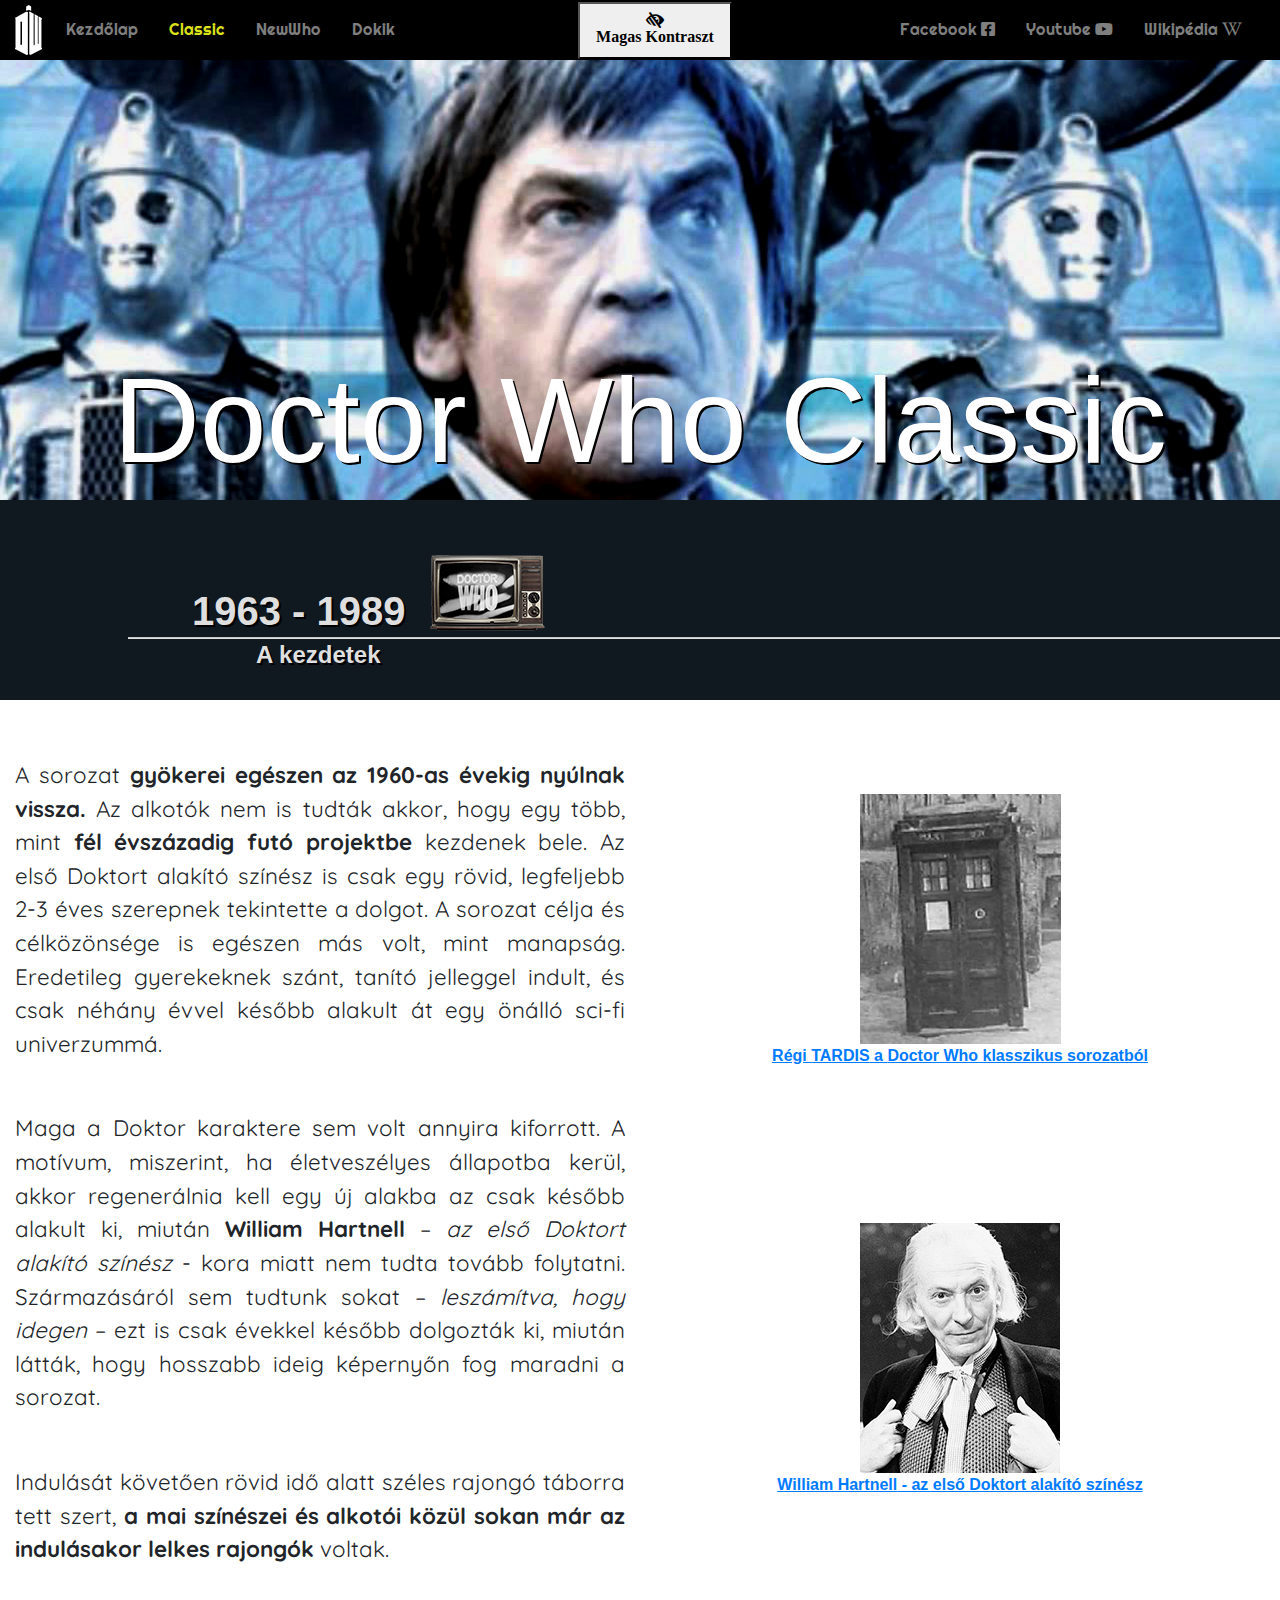
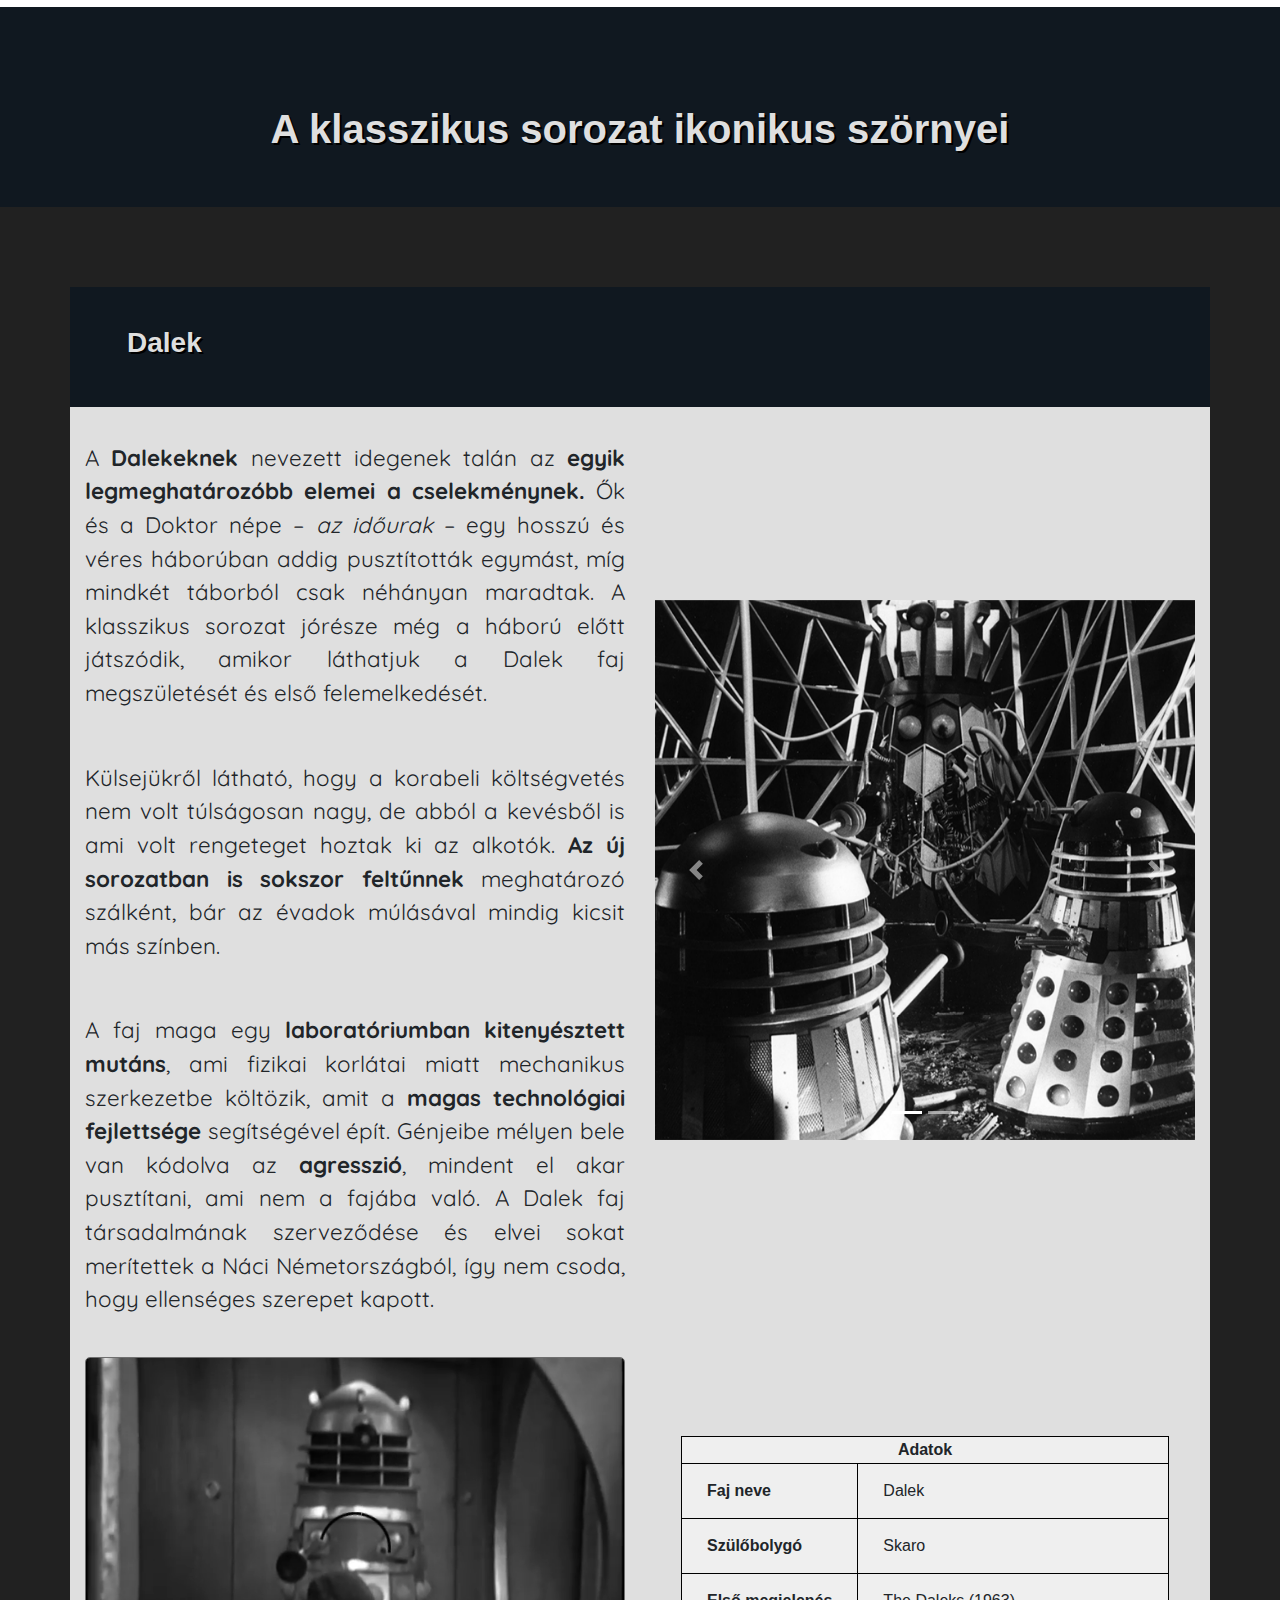
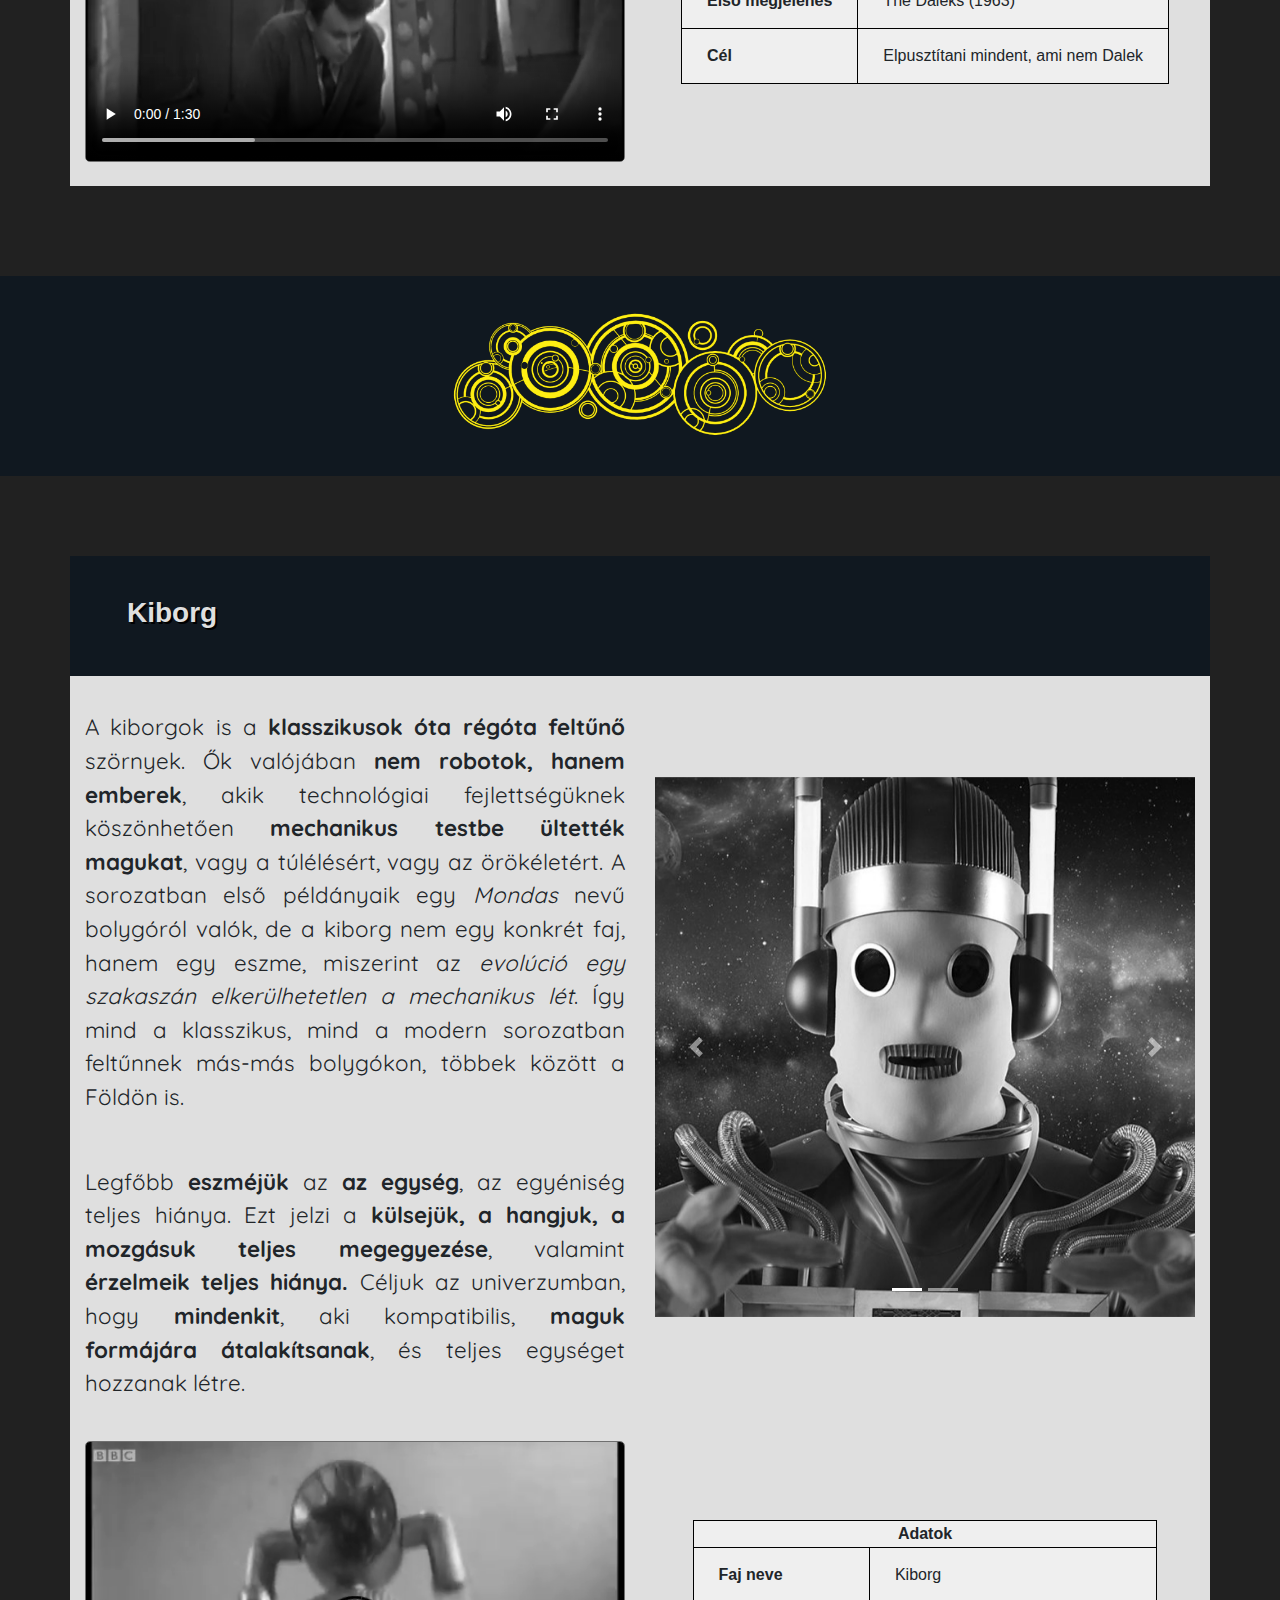
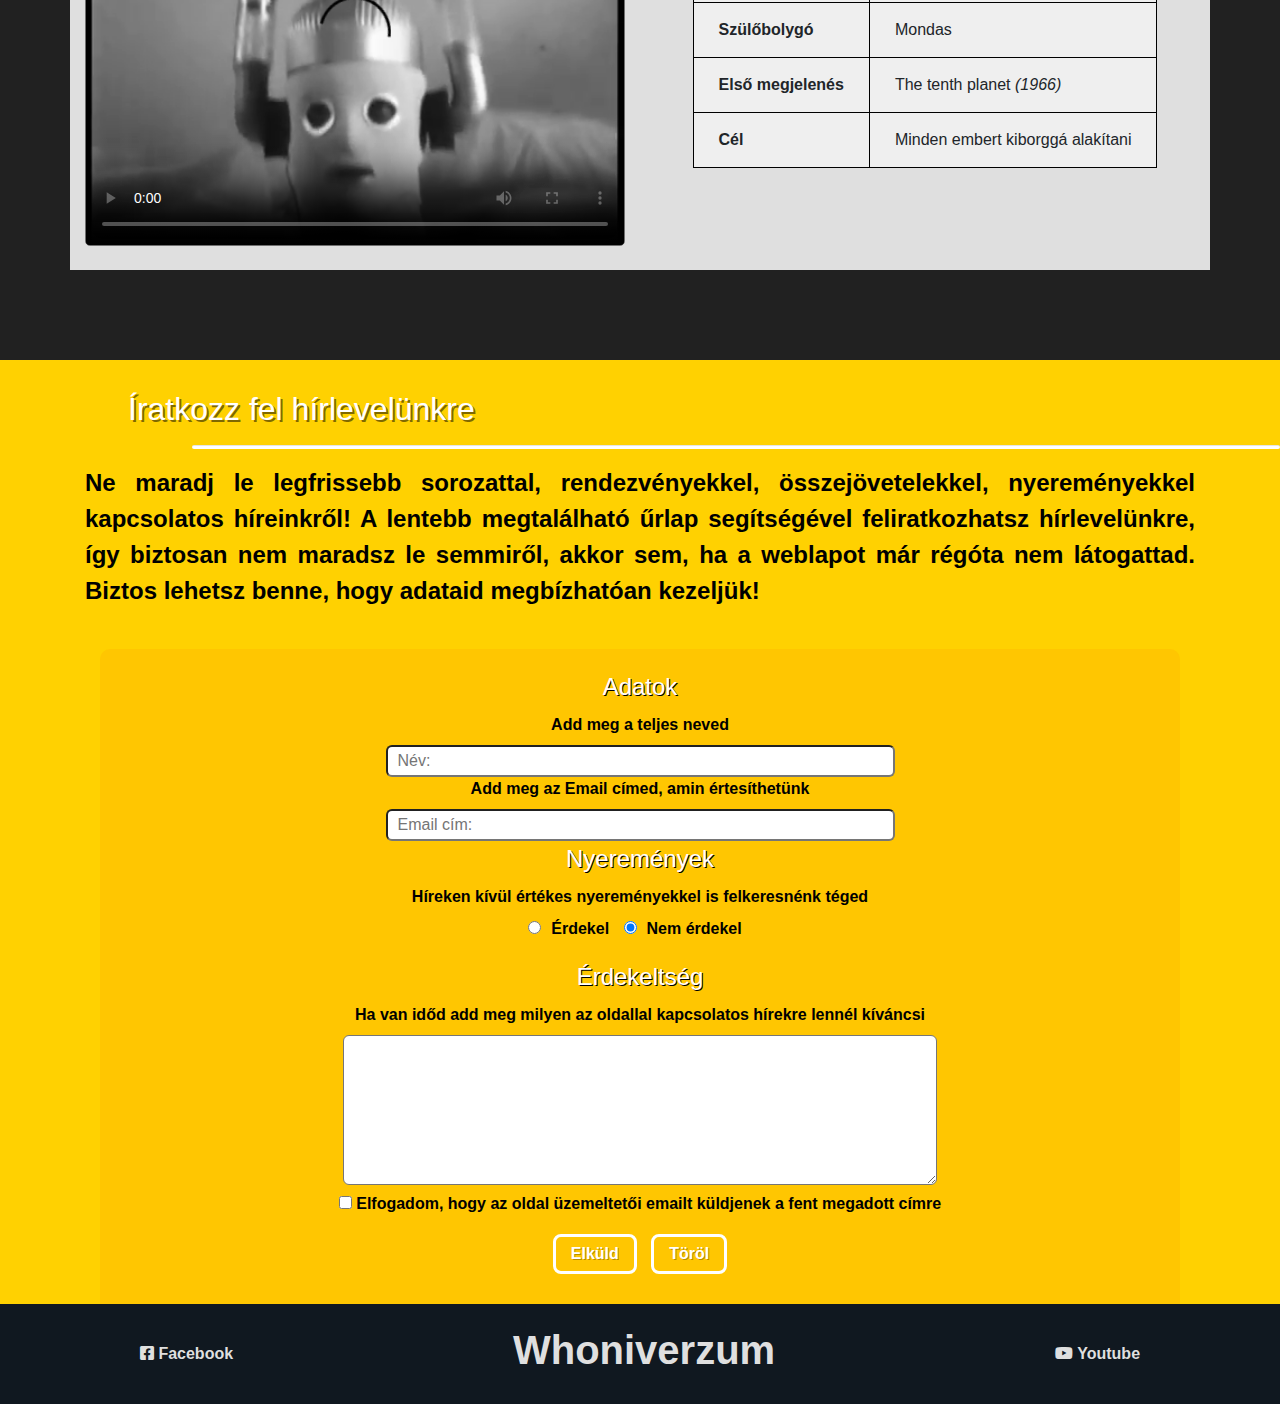
==== commit 0b85b8d8: "nm-medium kiszedve helyette container-lg" ====
--- a/html/classic.html
+++ b/html/classic.html
@@ -249,10 +249,10 @@
             <!-- /SECTION HEADER -->
 
             <!-- SECTION CONTENT CONTAINER -->
-            <div class="container-fluid sectionContent mydark-bg pd0-medium">
+            <div class="container-fluid-lg sectionContent mydark-bg">
 
                 <!-- SUBSECTION HEADER -->
-                <div class="container smallSeparator px-0 nm-medium">
+                <div class="container-lg smallSeparator px-0 nm-highc">
                     <div class="sectionHeader-small">
                         <h3 id="dalek">Dalek</h3>
                     </div>
@@ -260,7 +260,7 @@
                 <!-- /SUBSECTION HEADER -->
 
                 <!-- SUBSECTION CONTENT -->
-                <div class="container mylight-bg nm-medium">
+                <div class="container-lg mylight-bg nm-highc">
                     <div class="row">
 
                         <!-- DESCRIPTION -->
@@ -396,10 +396,10 @@
             <!-- /SECTION SEPARATOR -->
 
             <!-- SECTION CONTENT CONTAINER -->
-            <div class="container-fluid sectionContent mydark-bg pd0-medium">
+            <div class="container-fluid-lg sectionContent mydark-bg">
 
                 <!-- SUBSECTION HEADER -->
-                <div class="container smallSeparator px-0 nm-medium">
+                <div class="container-lg smallSeparator px-0 nm-highc">
                     <div class="sectionHeader-small">
                         <h3 id="cyborg">Kiborg</h3>
                     </div>
@@ -407,7 +407,7 @@
                 <!-- /SUBSECTION HEADER -->
 
                 <!-- SUBSECTION CONTENT -->
-                <div class="container mylight-bg nm-medium">
+                <div class="container-lg mylight-bg nm-highc">
                     <div class="row">
 
                         <!-- DESCRIPTION -->
--- a/css/alternate_high_contrast.css
+++ b/css/alternate_high_contrast.css
@@ -282,11 +282,11 @@
     background-color: #000;
 }
 
-.pd0-medium {
+.pd0-highc {
     padding: 0px;
 }
 
-.nm-medium {
+.nm-highc {
     margin: 0px;
     max-width: 100%;
 }
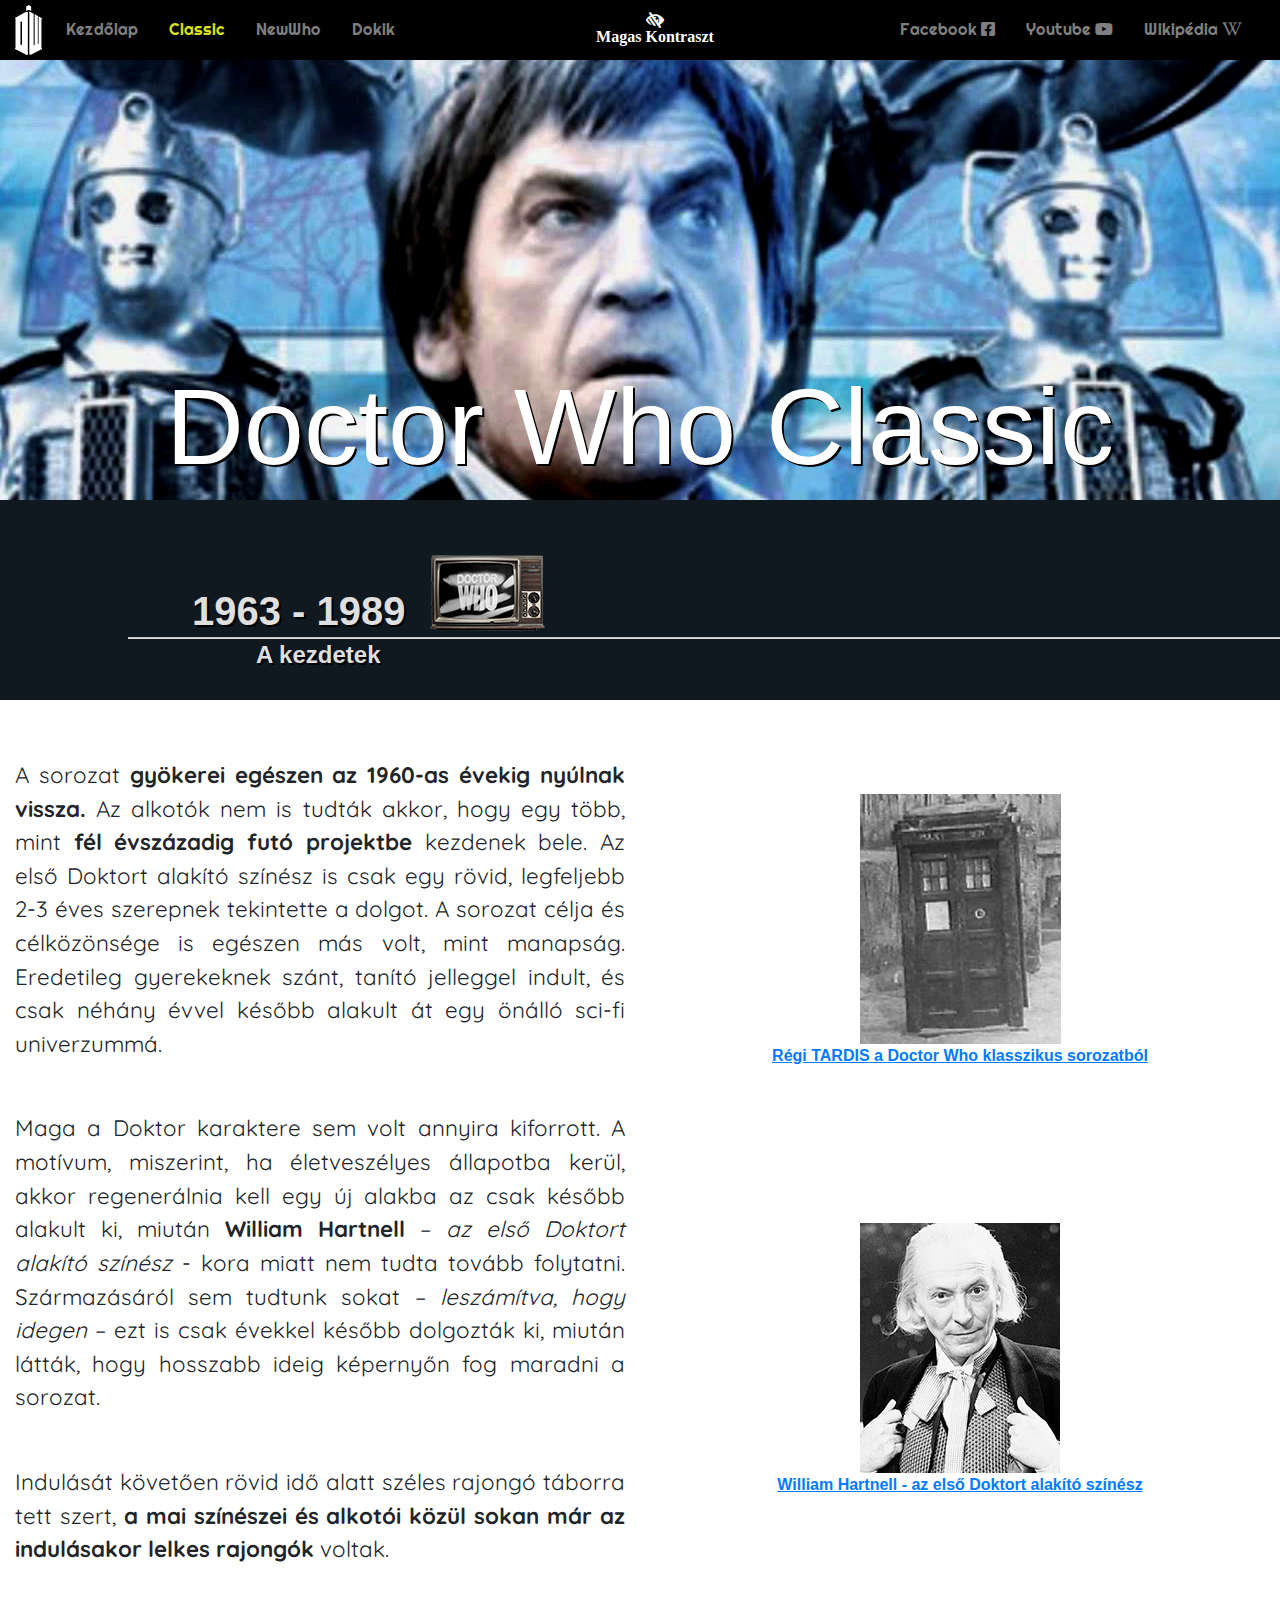
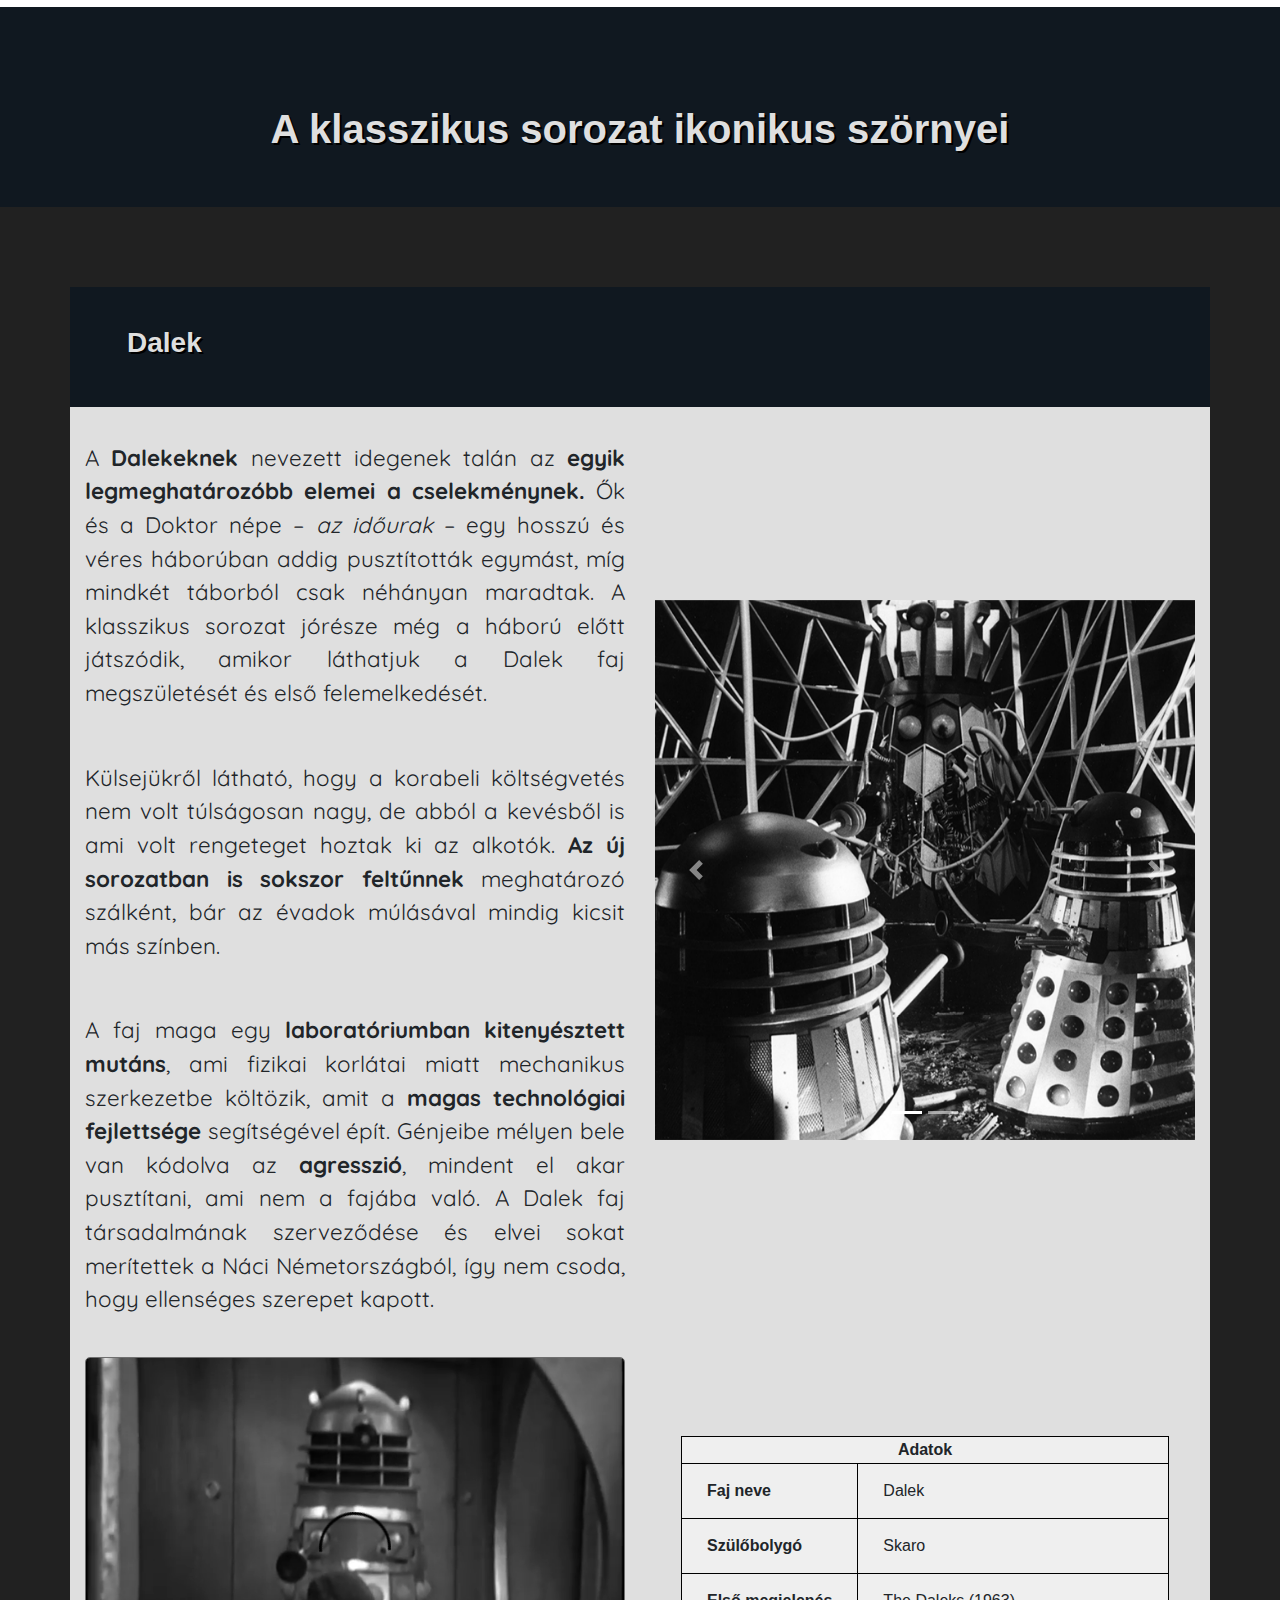
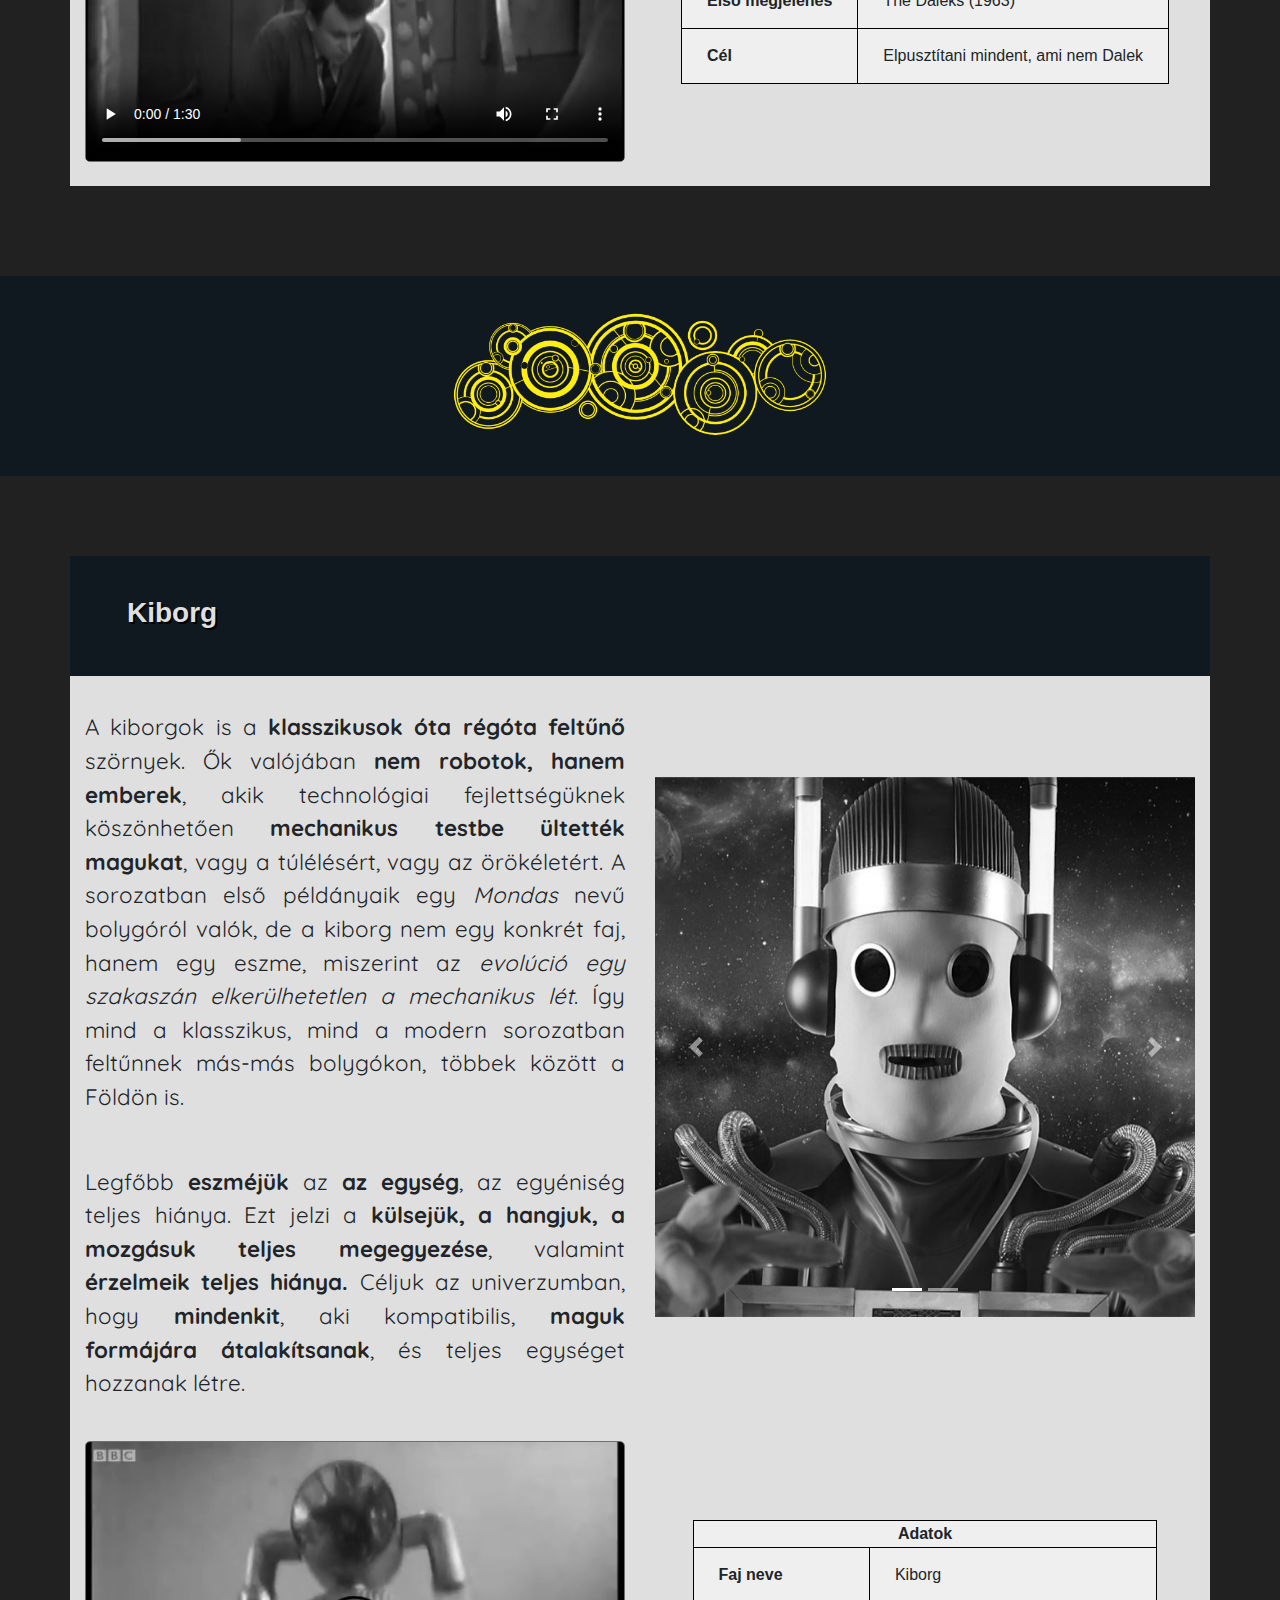
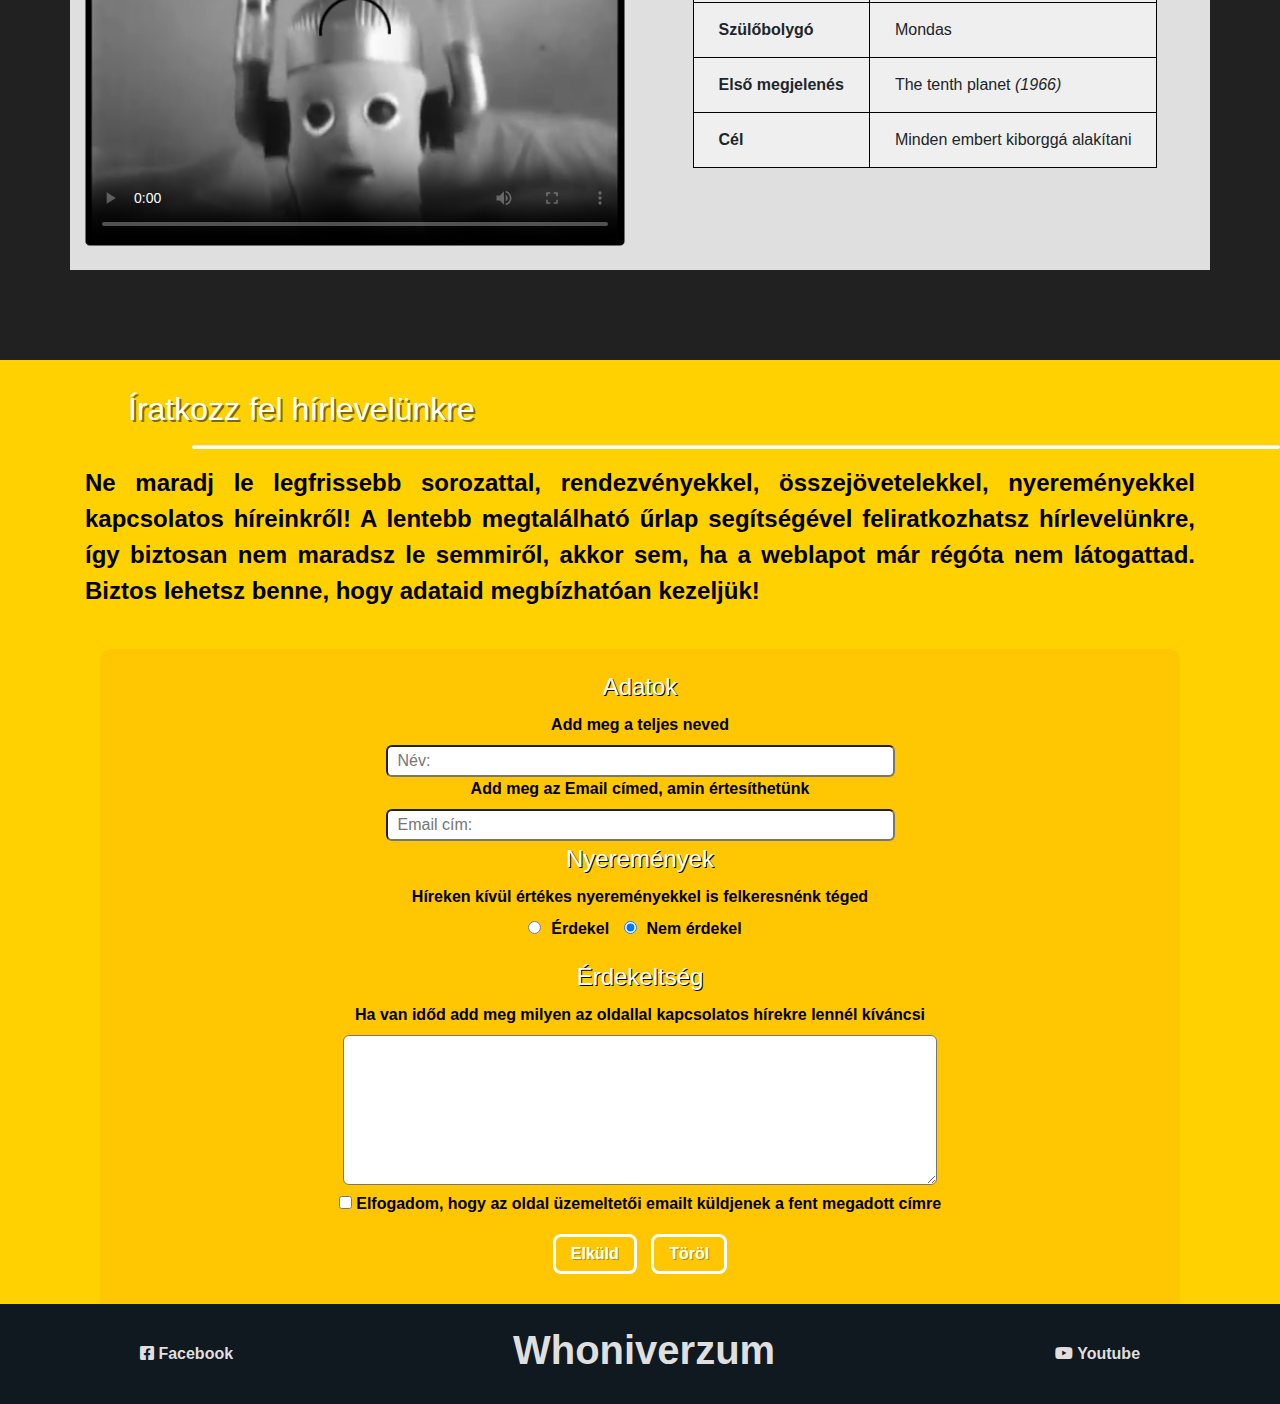
==== commit 8953a414: "print.css" ====
--- a/html/classic.html
+++ b/html/classic.html
@@ -11,6 +11,7 @@
     <!--/BOOTSTRAP-->
 
     <!--CUSTOM CSS-->
+    <link rel="stylesheet" media="print" href="../css/print.css" />
     <link rel="stylesheet" href="../css/style.css" type="text/css" title="Default">
     <link rel="alternate stylesheet" href="../css/alternate_high_contrast.css" type="text/css" title="High Contrast Larger Font Size">
     <!--/CUSTOM CSS-->
@@ -389,7 +390,7 @@
 
 
             <!-- SECTION SEPARATOR -->
-            <div class="sectionHeader">
+            <div class="sectionHeader emptyHeader">
                 <img src="../img/gallifreyanwriting.png" class="img-fluid" alt="">
                 <!-- alt empty Decorative -->
             </div>
--- a/css/print.css
+++ b/css/print.css
@@ -0,0 +1,79 @@
+
+@media print{
+
+    *{
+      color: black !important;
+    }
+    
+    nav,
+    footer,
+    #hirlevel,
+    .sectionHeader img,
+    #gallifreyImageBackground,
+    .emptyHeader {
+       display: none !important;
+    }
+    .hero-element {
+        height: 250px !important;
+        background: none !important;
+    }
+    .sectionHeader{
+        background: none !important;
+        height: 120px !important;
+    }
+
+    .sectionHeader:first-of-type{
+        padding-bottom: 40px !important;
+    }
+
+    .sectionContent{
+        padding-top: 20px !important;
+        background: none !important;
+    }
+
+    aside{
+        background: none !important;
+        border: 1px solid black !important;
+    }
+
+    section:not(:first-of-type){
+        page-break-before: always !important;
+    }
+
+    .smallSeparator:not(:first-of-type){
+        page-break-before: always !important;
+    }
+
+    .smallSeparator{
+        padding: 0px 0px !important;
+        background: none !important;
+    }
+
+    .sectionHeader-small
+    {
+        background: none !important;
+        height: 50px !important;
+    }
+
+    #monsters{
+        height: 100px !important;
+        margin-top: 0px !important;
+        padding: 0px 0px !important;
+    }
+
+    .MainText{
+        padding-top: 15px !important;
+    }
+
+    .mylight-bg, .mydkblue-bg{
+        background: none !important;
+    }
+
+    #szakaszTable{
+        page-break-before: always !important;
+    }
+
+    .pr-auto{
+        page-break-before: auto !important;
+    }
+}--- a/css/style.css
+++ b/css/style.css
@@ -69,6 +69,19 @@
     position: absolute;
     left: -750px;
     top: inherit;
+}
+
+#highContrastSwitch{
+    color: white;
+    background: transparent;
+    border: none;
+    transition: .5s;
+}
+
+#highContrastSwitch:hover{
+    transform: scale(1.1);
+    transition: .5s;
+    color: yellow;   
 }
 
 /* ================HERO STYLE===================*/
@@ -128,7 +141,7 @@
 
 @media (max-width: 660px) {
     #T_First, #T_First_D {
-        font-size: 1.5em;
+        font-size: 1.35em;
     }
     #T_Second {
         font-size: 0.5em;
@@ -137,7 +150,7 @@
 
 @media (min-width: 660px) {
     #T_First, #T_First_D {
-        font-size: 3em;
+        font-size: 2.7em;
     }
     #T_Second {
         font-size: 1em;
@@ -267,16 +280,6 @@
 
 .mydkblue-bg {
     background-color: #101820;
-}
-
-@media (max-width: 992px) {
-    .pd0-medium {
-        padding: 0px;
-    }
-    .nm-medium {
-        margin: 0px;
-        max-width: 100%;
-    }
 }
 
 article p {
--- a/css/alternate_high_contrast.css
+++ b/css/alternate_high_contrast.css
@@ -254,13 +254,13 @@
     background-color: #000;
 }
 
-.sectionContent a:link {
+.sectionContent a:link, .sectionContent a:link *{
     text-decoration: underline;
     font-weight: bold;
     color: lightskyblue;
 }
 
-.sectionContent a:visited {
+.sectionContent a:visited, .sectionContent a:visited *{
     color: magenta;
 }
 
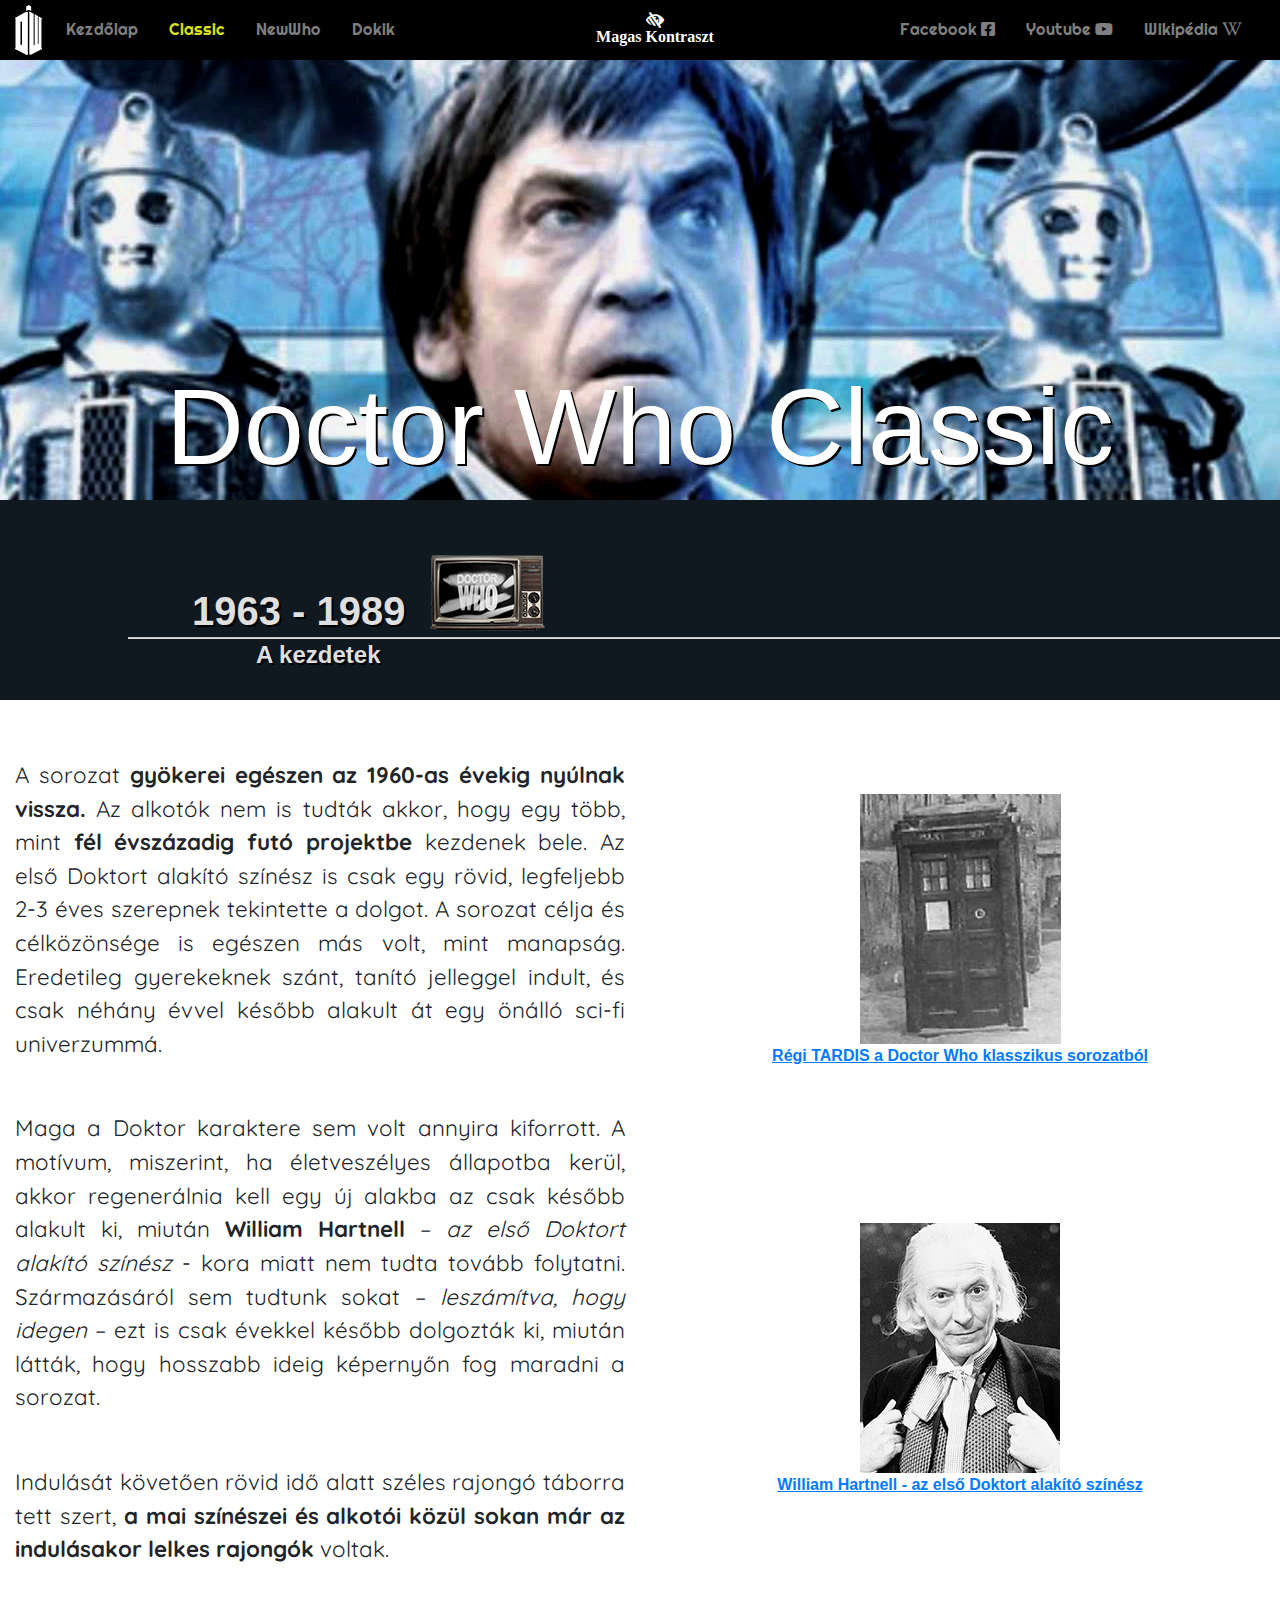
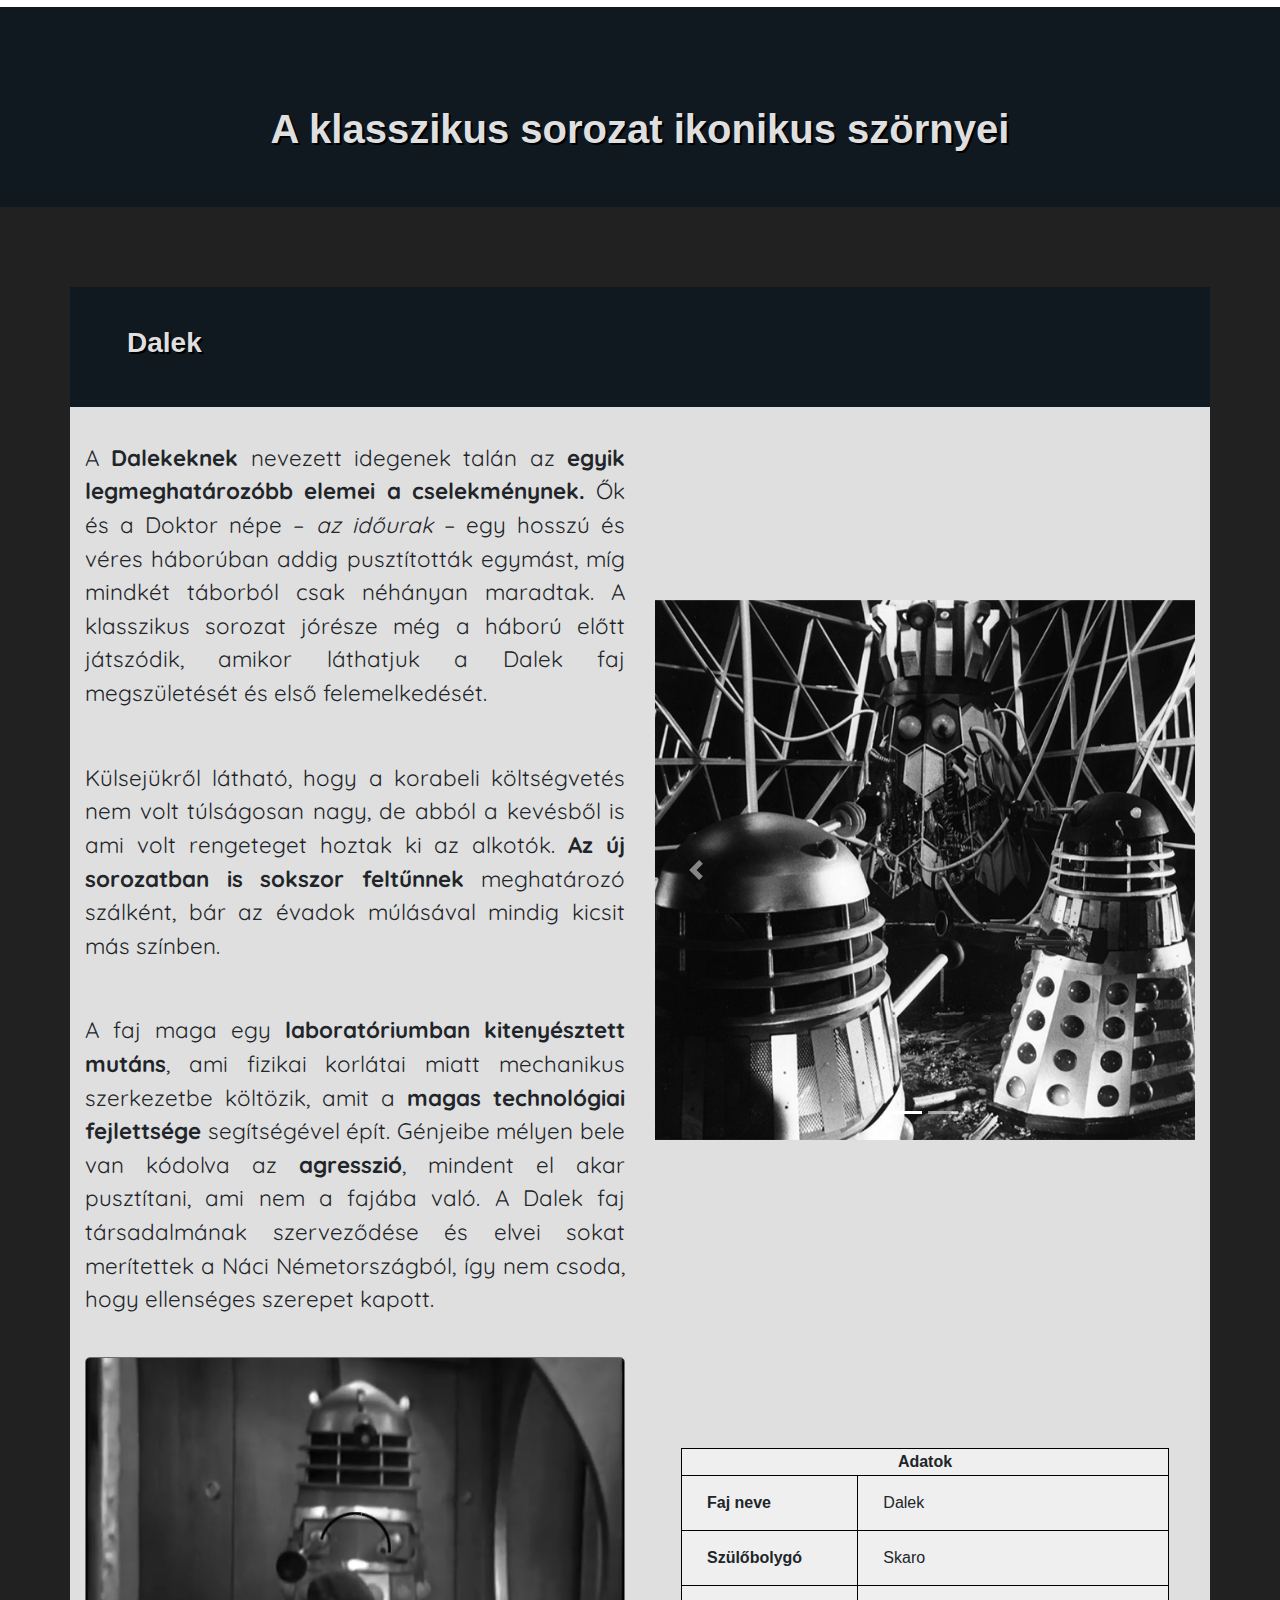
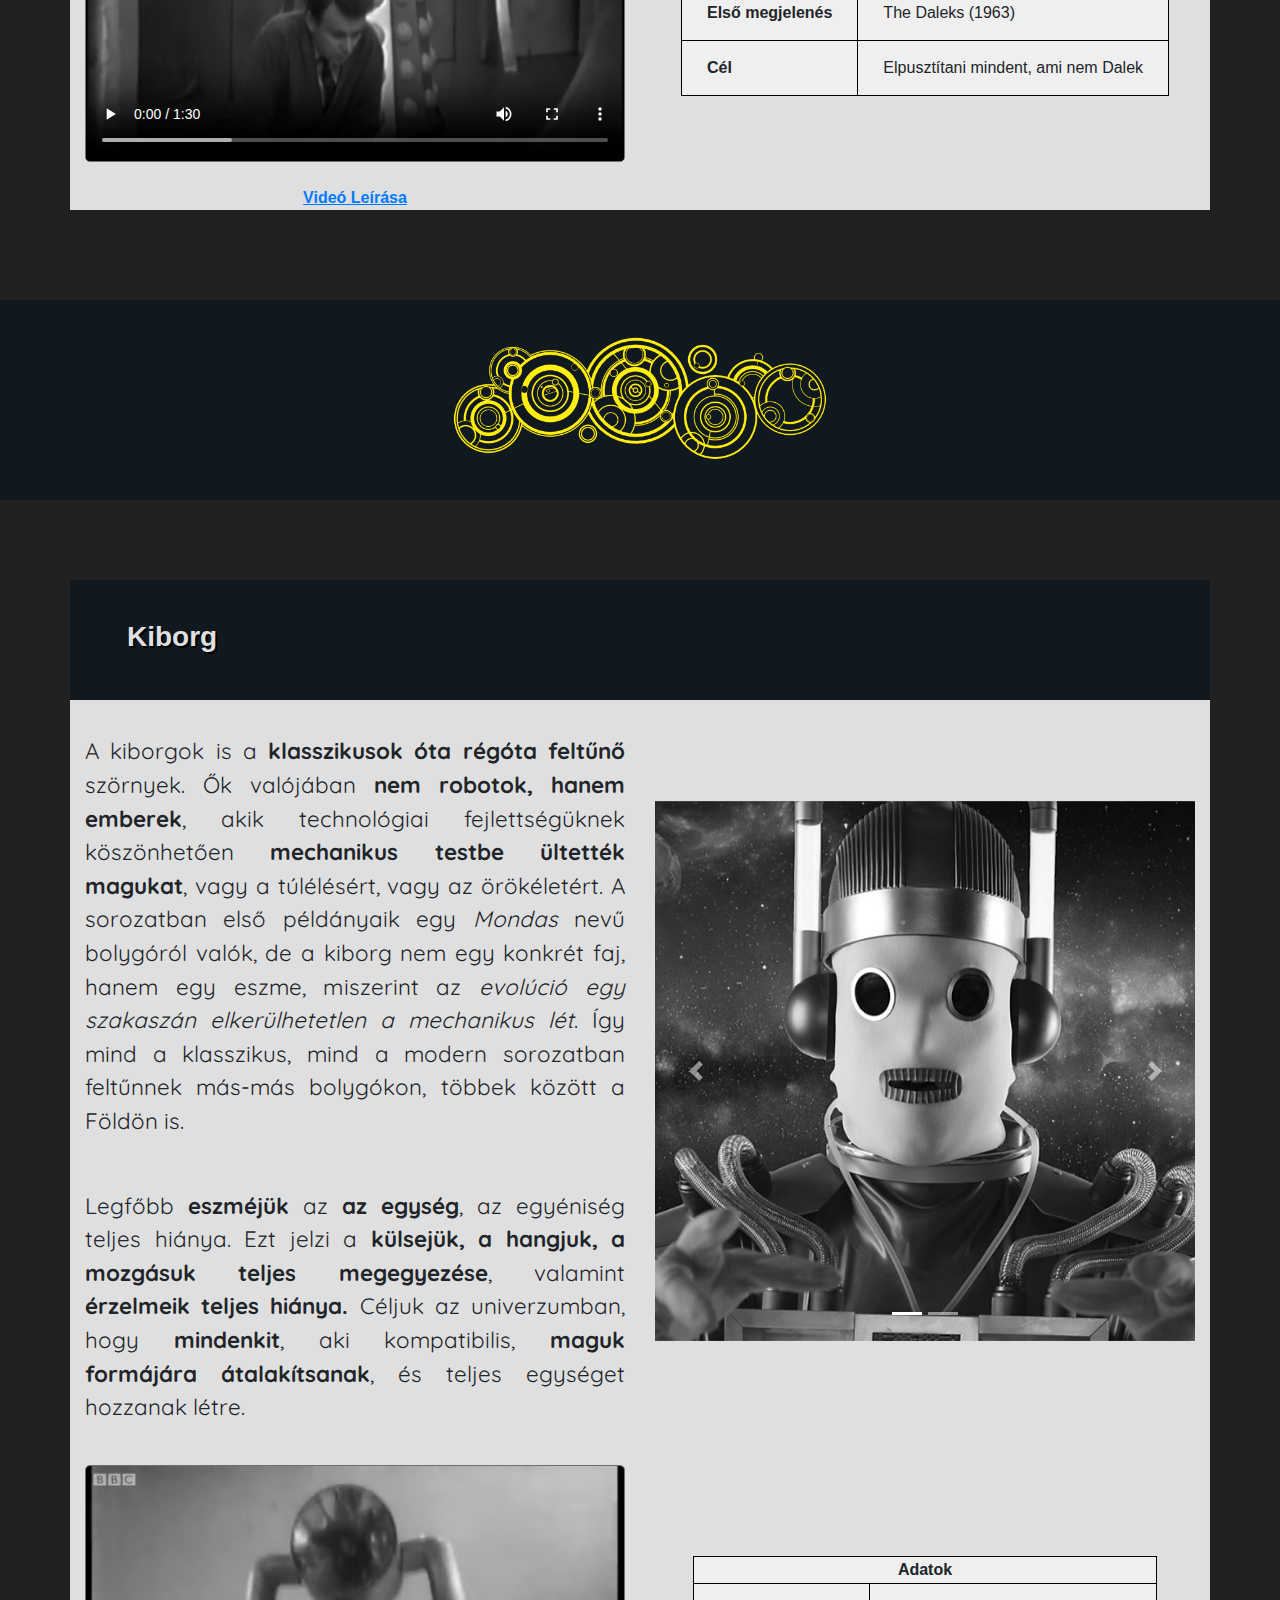
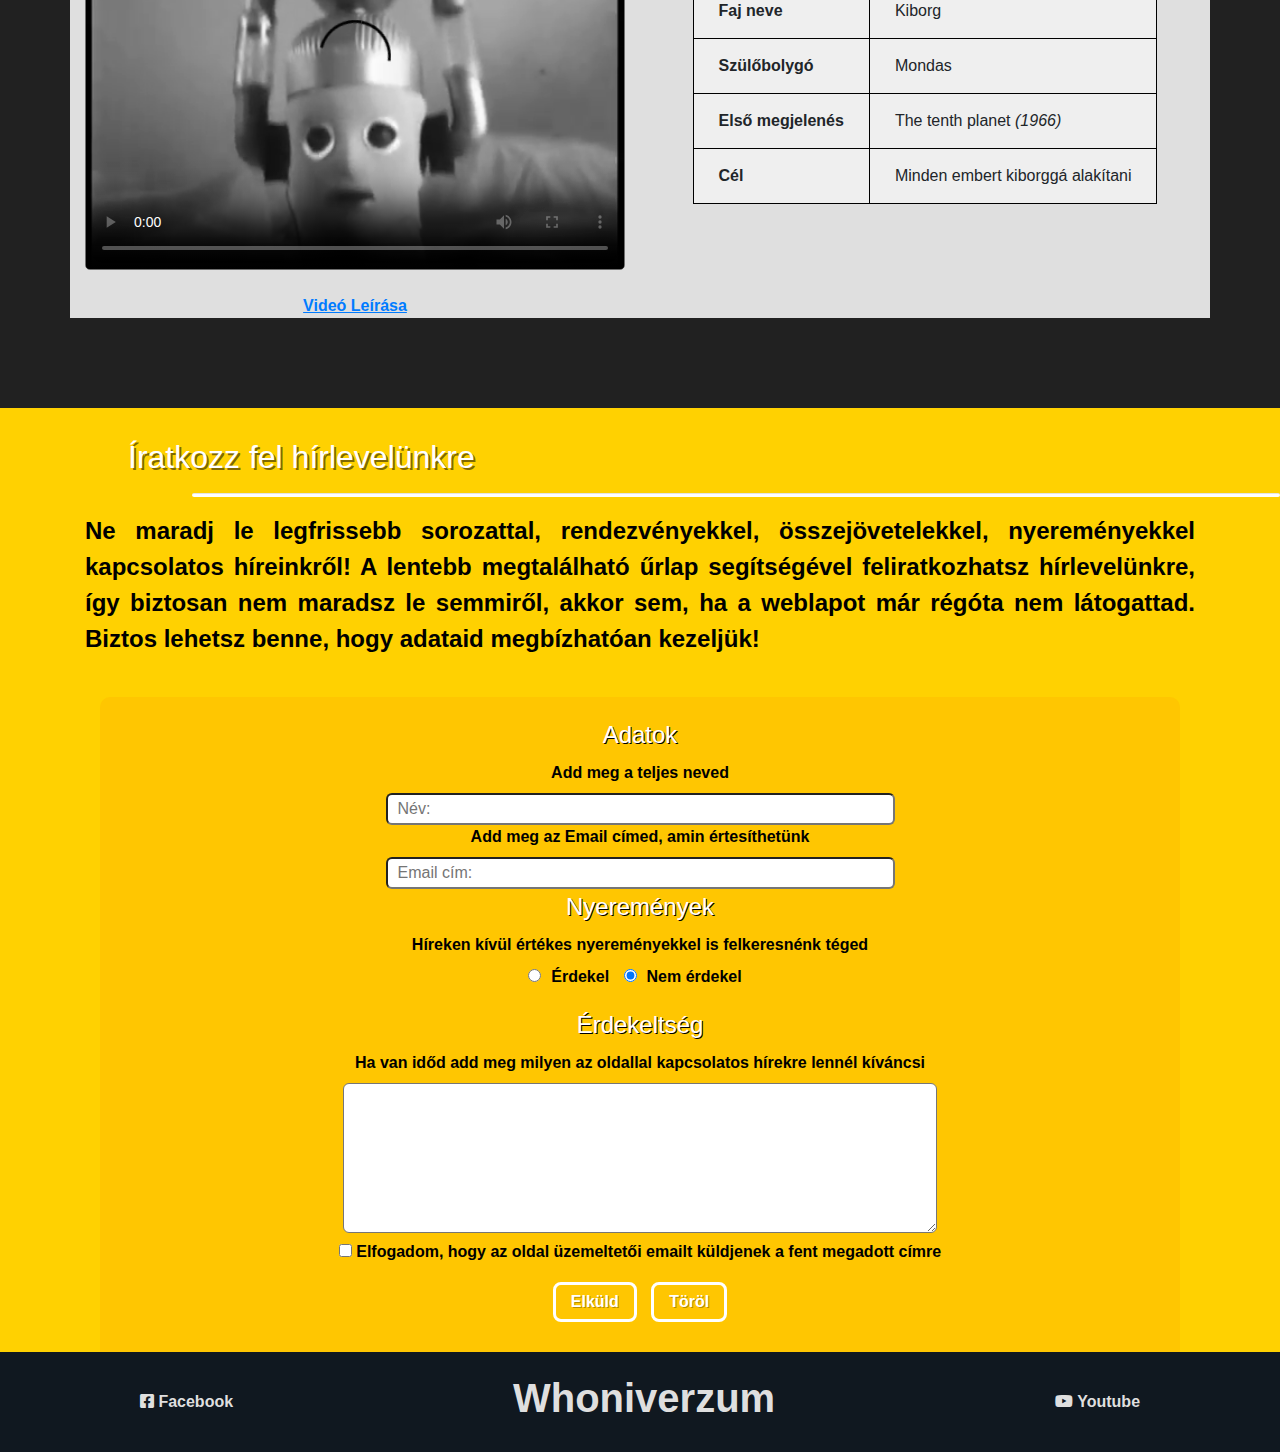
==== commit ed89140e: "videó leírások kész" ====
--- a/html/classic.html
+++ b/html/classic.html
@@ -334,6 +334,7 @@
                                     A böngésző nem támogat videó lejátszást.
                                 </video>
                             </div>
+                            <a href="../html/dalekVideoDescription.xhtml" class="videoDescript">Videó Leírása</a>
                         </div>
                         <!-- /VIDEO -->
 
@@ -475,6 +476,7 @@
                                     A böngésző nem támogat videó lejátszást.
                                 </video>
                             </div>
+                            <a href="../html/cybermanVideoDescription.xhtml" class="videoDescript">Videó Leírása</a>
                         </div>
                         <!-- /VIDEO -->
 
--- a/css/style.css
+++ b/css/style.css
@@ -337,6 +337,11 @@
     margin-top: 40px;
 }
 
+.videoDescript{
+    display: block;
+    text-align: center;
+}
+
 .media-video {
     border: 1px solid rgba(0, 0, 0, 0.5);
     border-radius: 5px;
@@ -449,6 +454,10 @@
 #szakaszTable tr:nth-child(3) {
     text-align: left;
     vertical-align: top;
+}
+
+#szakaszTable details {
+    text-align: left;
 }
 
 .table-recommended-bg {
--- a/css/alternate_high_contrast.css
+++ b/css/alternate_high_contrast.css
@@ -482,6 +482,10 @@
 #szakaszTable tr:nth-child(3) {
     text-align: left;
     vertical-align: top;
+}
+
+#szakaszTable details {
+    text-align: left;
 }
 
 .table-recommended-bg {
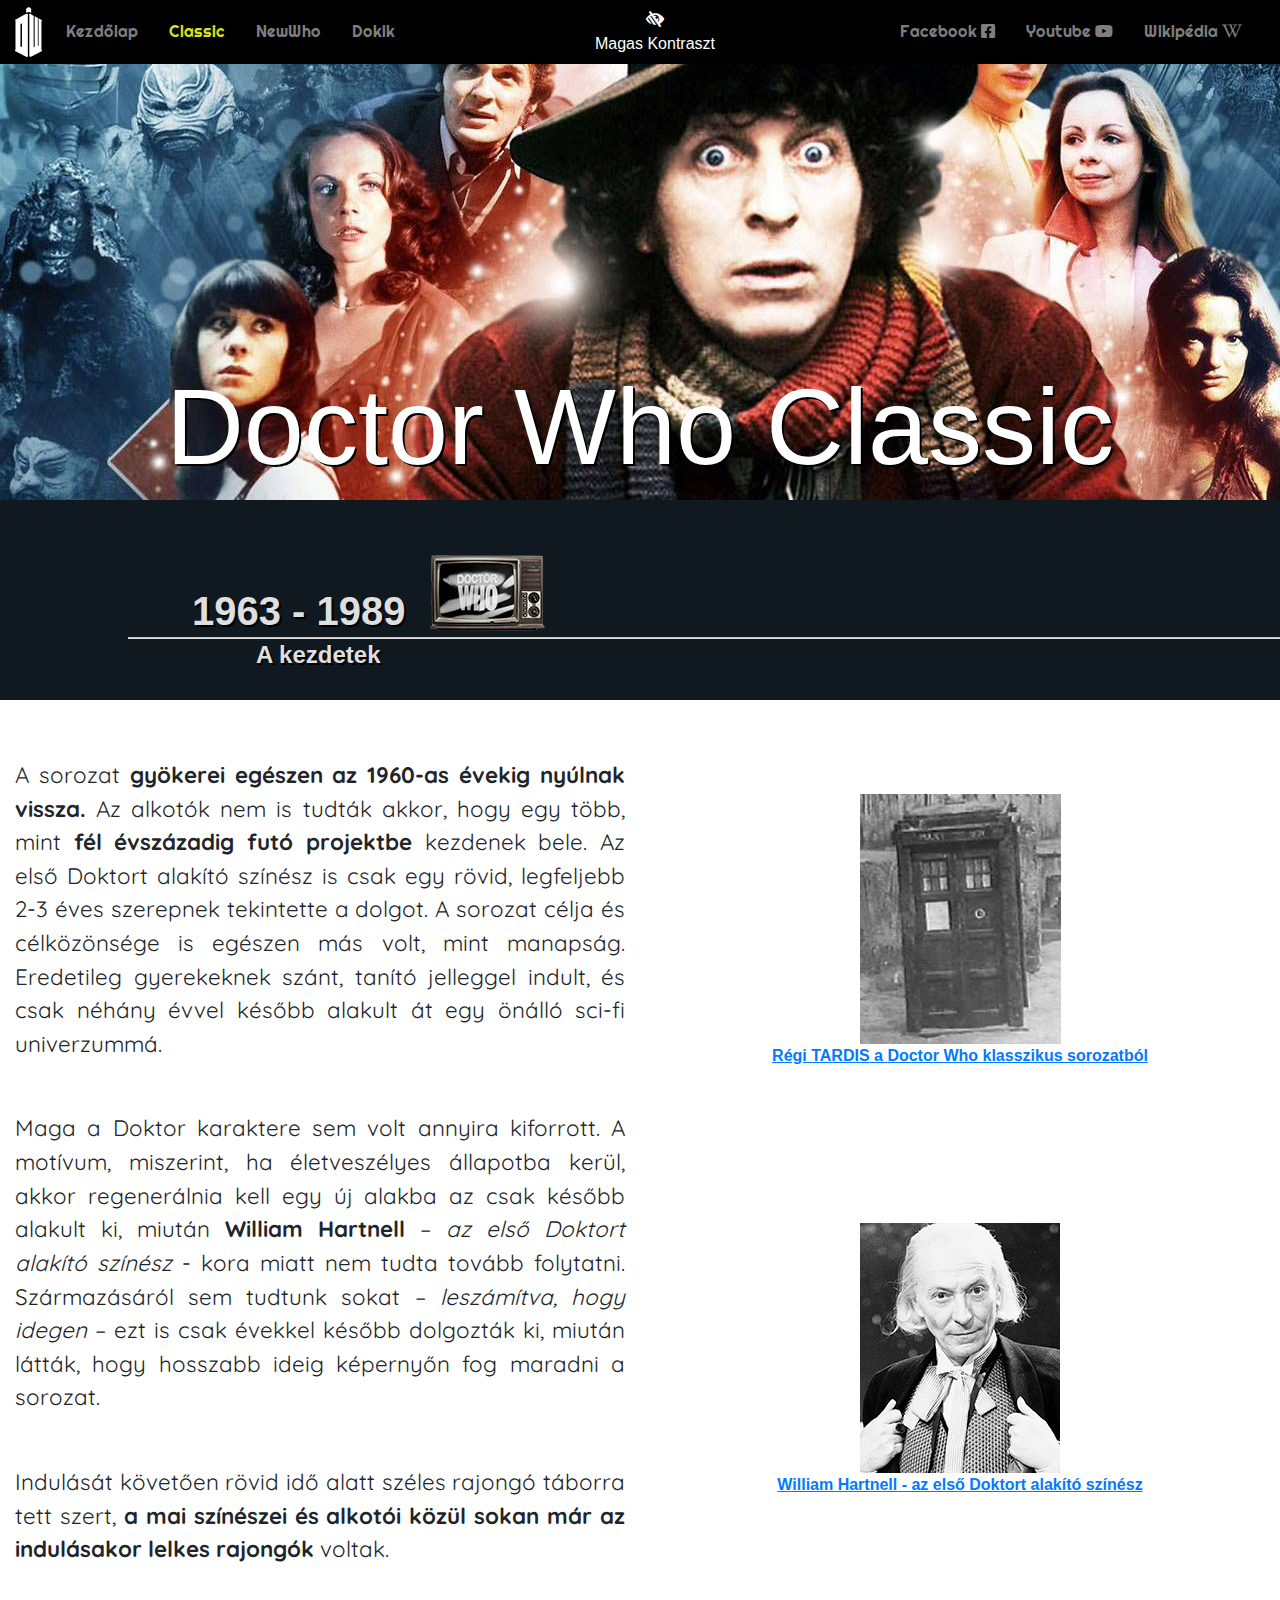
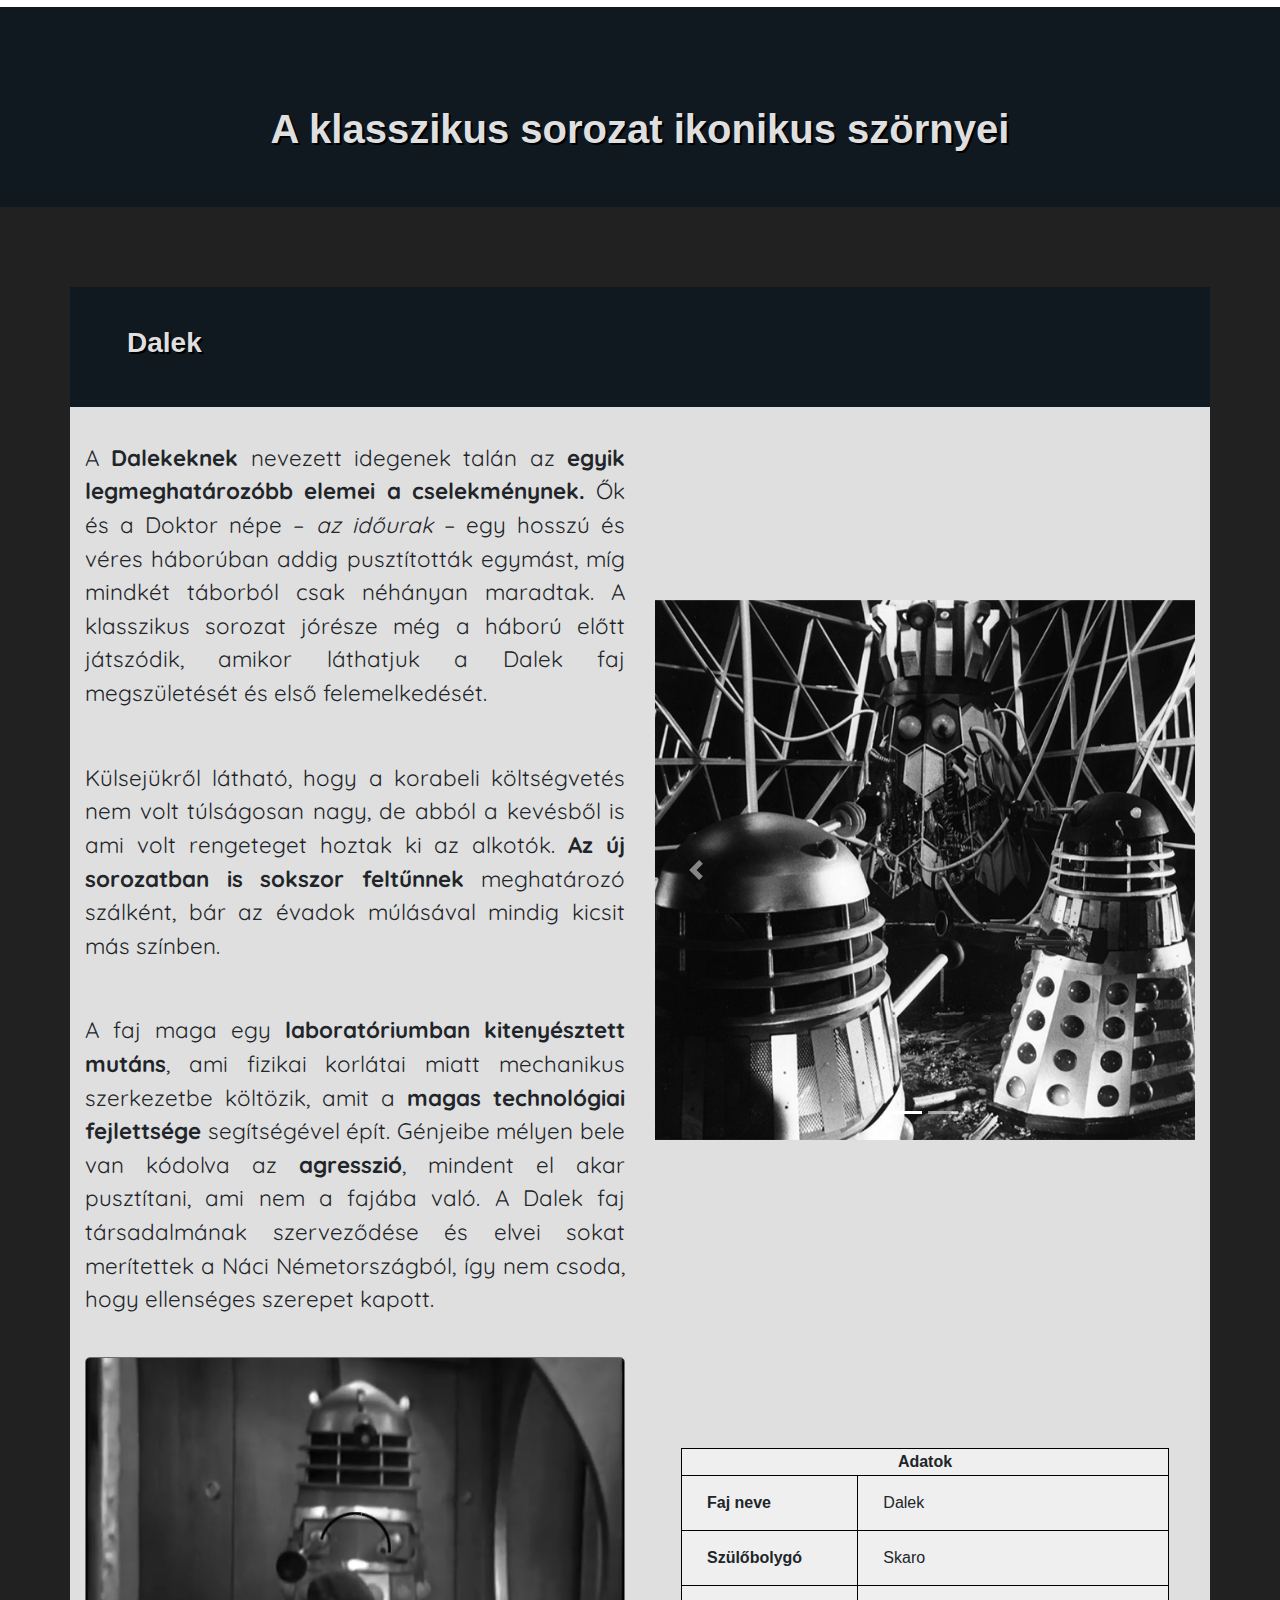
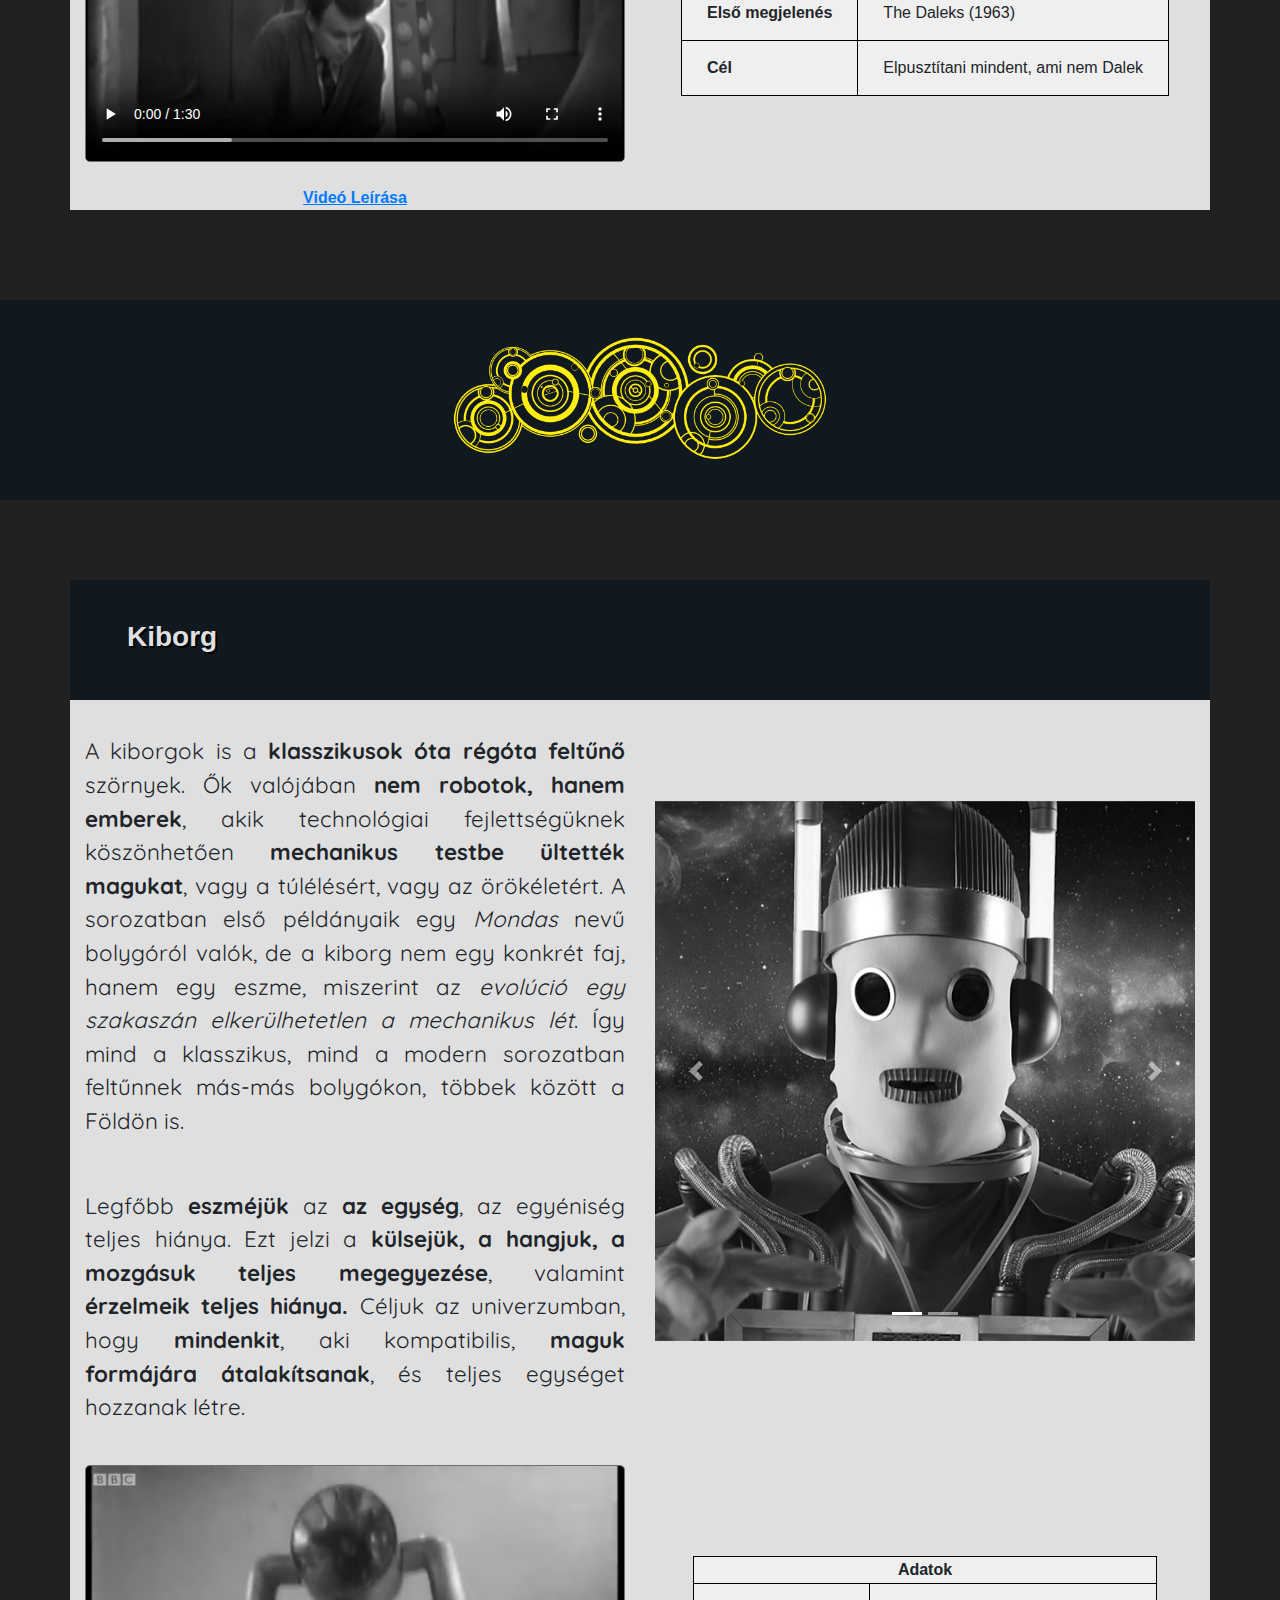
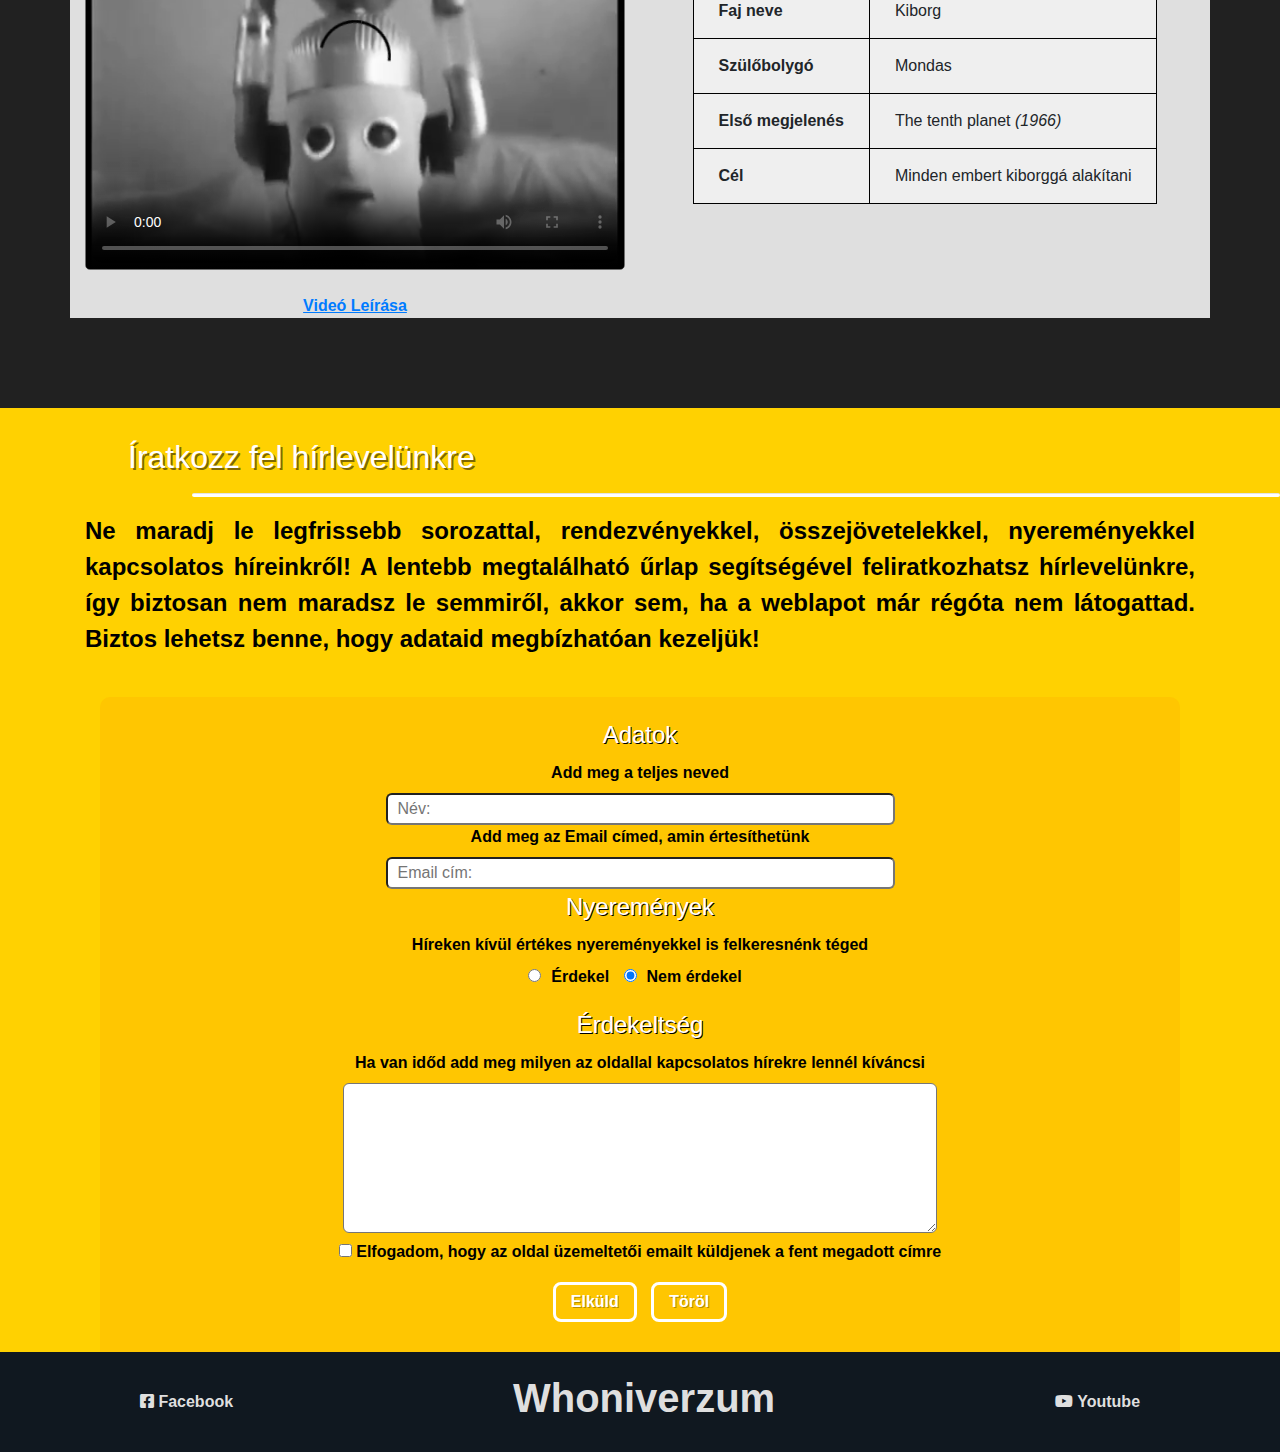
==== commit ef4e7bd8: "fixes" ====
--- a/html/classic.html
+++ b/html/classic.html
@@ -82,7 +82,7 @@
                     </li>
                 </ul>
 
-                <button id="highContrastSwitch" class="nav-link text-center" role="button" onclick="switchStyle();"><span class="fas fa-low-vision"><br>Magas Kontraszt</button>
+                <button id="highContrastSwitch" class="nav-link text-center" onclick="switchStyle();"><span class="fas fa-low-vision"></span><br>Magas Kontraszt</button>
                 <!-- LINKS - HIDDEN ON MEDIUM SCREEN -->
                 <ul class="navbar-nav ml-auto d-md-none d-lg-flex">
                     <li class="nav-item">
--- a/css/print.css
+++ b/css/print.css
@@ -19,7 +19,7 @@
     }
     .sectionHeader{
         background: none !important;
-        height: 120px !important;
+        height: 80px !important;
     }
 
     .sectionHeader:first-of-type{
@@ -27,7 +27,7 @@
     }
 
     .sectionContent{
-        padding-top: 20px !important;
+        padding-top: 15px !important;
         background: none !important;
     }
 
@@ -61,6 +61,10 @@
         padding: 0px 0px !important;
     }
 
+    DWarticle{
+        padding-bottom: 30px !important;
+    }
+
     .MainText{
         padding-top: 15px !important;
     }
